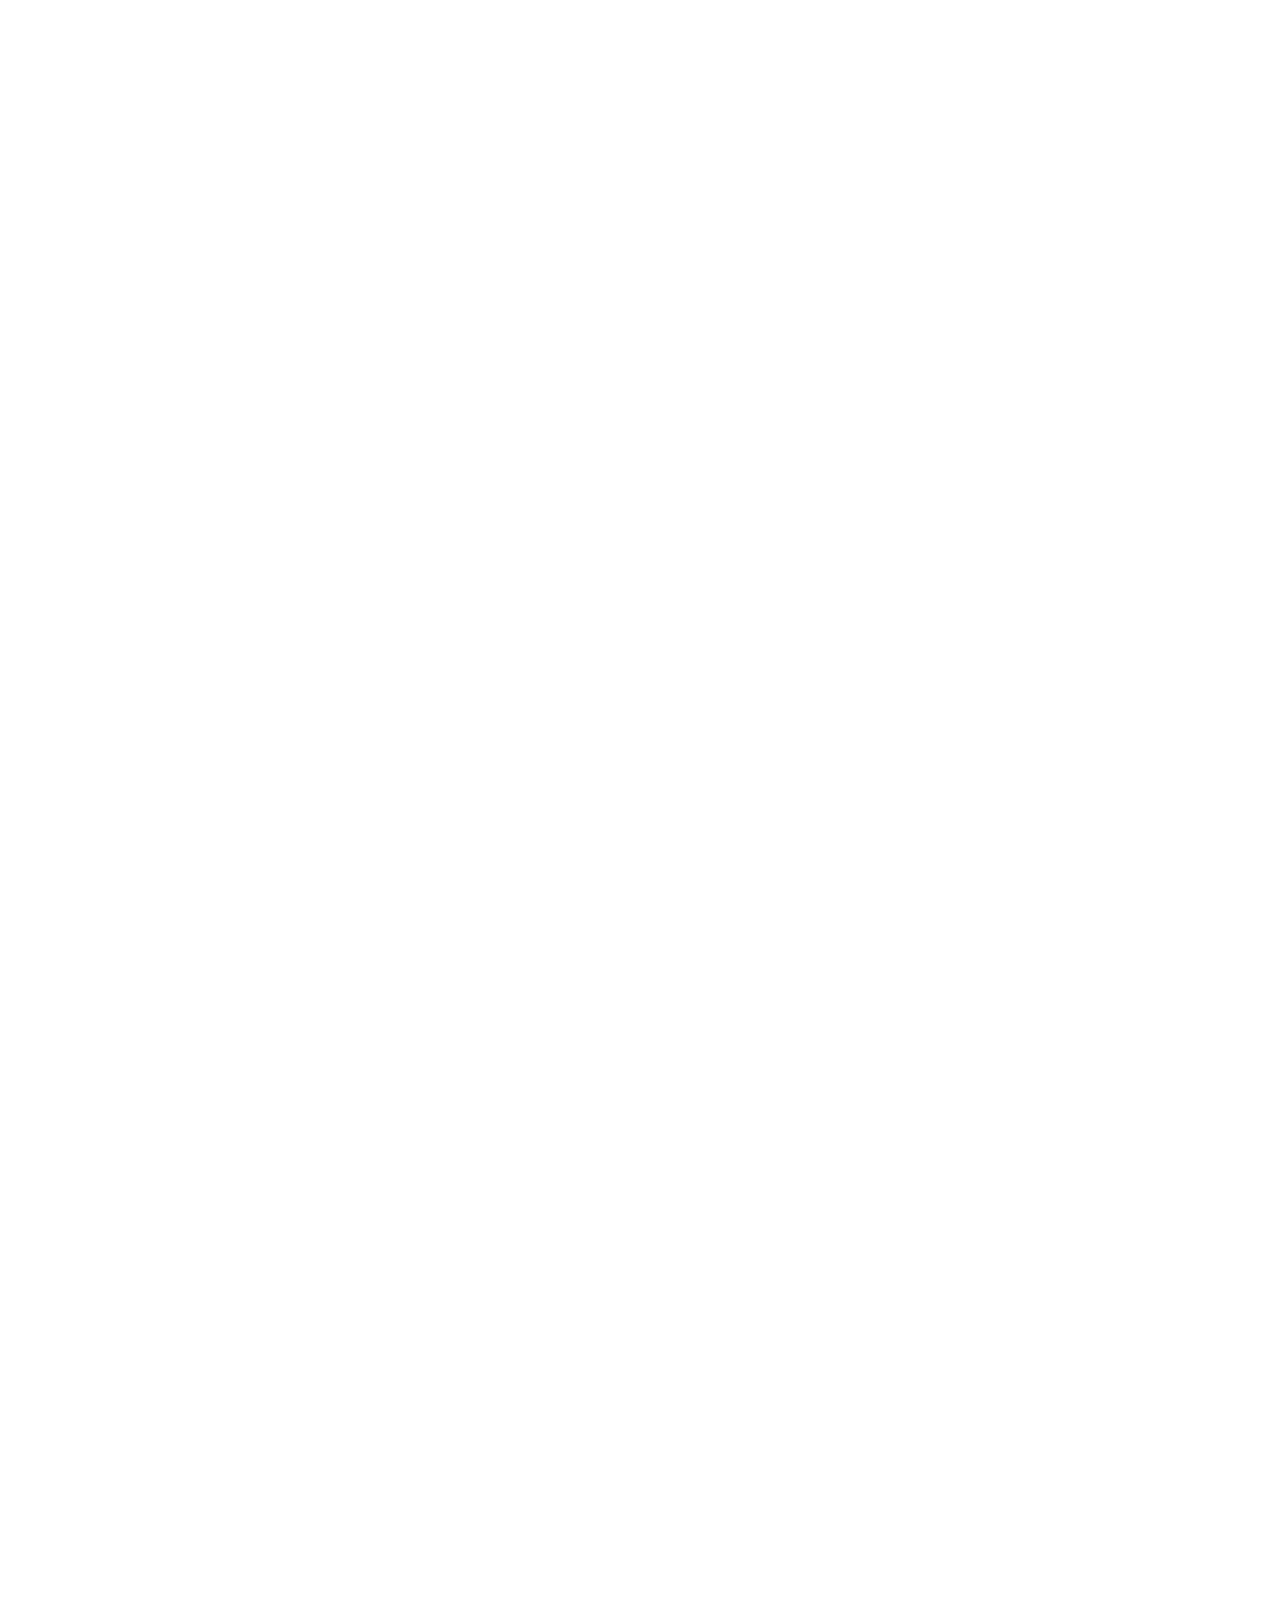
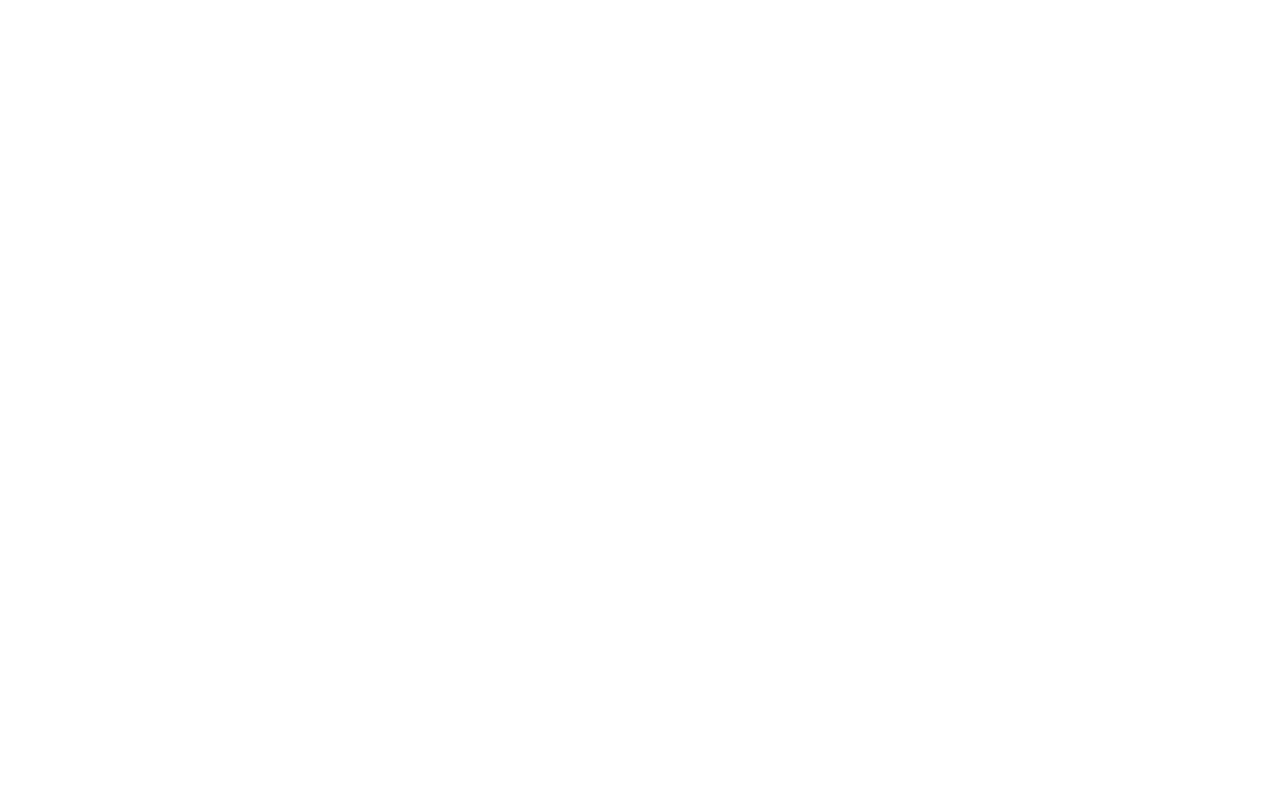
==== 2013Tekic.html @ 2f3d1a8c "update" ====
﻿<!DOCTYPE HTML>
<html>
<head>
    <meta charset="utf-8">
    <meta http-equiv="X-UA-Compatible" content="IE=edge">
    <link rel="icon" href="images/logo-Bolta-icon.png">
    <title>Portfolio &mdash; K. Wittenberg</title>
    <meta name="viewport" content="width=device-width, initial-scale=1">
    <meta name="description" content="Portfolio Krešimir Wittenberg" />
    <meta name="keywords" content="website, portfolio, krešimir, wittenberg" />
    <meta name="author" content="Krešimir Wittenberg" />



    <!-- Facebook and Twitter integration -->
    <meta property="og:title" content="" />
    <meta property="og:image" content="" />
    <meta property="og:url" content="" />
    <meta property="og:site_name" content="" />
    <meta property="og:description" content="" />
    <meta name="twitter:title" content="" />
    <meta name="twitter:image" content="" />
    <meta name="twitter:url" content="" />
    <meta name="twitter:card" content="" />

    <link href="https://fonts.googleapis.com/css?family=Space+Mono" rel="stylesheet">
    <link href="https://fonts.googleapis.com/css?family=Kaushan+Script" rel="stylesheet">

    <!-- Animate.css -->
    <link rel="stylesheet" href="css/animate.css">
    <!-- Icomoon Icon Fonts-->
    <link rel="stylesheet" href="css/icomoon.css">
    <!-- Bootstrap  -->
    <link rel="stylesheet" href="css/bootstrap.css">

    <!-- Theme style  -->
    <link rel="stylesheet" href="css/style.css">

    <!-- Modernizr JS -->
    <script src="js/modernizr-2.6.2.min.js"></script>
    <!-- FOR IE9 below -->
    <!--[if lt IE 9]>
        <script src="js/respond.min.js"></script>
    <![endif]-->
    <!-- Lightbox2 -->
    <link rel="stylesheet" href="css/lightbox.min.css">
    <!-- Carousel -->
    <link rel="stylesheet" href="css/owl.carousel.min.css">
    <link rel="stylesheet" href="css/owl.theme.default.min.css">

</head>
<body>




    <div id="fh5co-features" class="animate-box">
        <div class="container-fluid">
            <div class="services-padding">
                <div class="row">
                    <div class="col-md-8 col-md-offset-2 text-center fh5co-heading">
                        <h2>Tekić</h2>
                    </div>
                </div>


                <!-- START Product -->
                <section class="product-shop spad page-details">
                    <div class="container">
                        <div class="row">
                            <div class="col-lg-12">
                                <div class="row">
                                    <div class="col-lg-6">
                                        <div class="product-pic-zoom">
                                            <img class="product-big-img" src="images/Bolta/2013Tekic.jpg" alt="Tekić">
                                            <div class="zoom-icon">
                                                <i class="fa fa-search-plus"></i>
                                            </div>
                                        </div>
                                        <div class="product-thumbs">
                                            <div class="product-thumbs-track ps-slider owl-carousel">
                                                @foreach (var item in Model.ProductImages)
                                                {
                                                <div class="pt active" data-imgbigurl="@item.ImageUrl">
                                                    <img src="@item.ImageUrl" alt="@item.Name">
                                                </div>
                                                }
                                            </div>
                                        </div>
                                    </div>
                                    <div class="col-lg-6">
                                        <div class="product-details">
                                            <div class="pd-title">
                                                <span>Tomislav Wittenberg</span>
                                                <!--<h3>Tekić</h3>-->
                                                </div>
                                            
                                            <div class="pd-desc">
                                                <hr />
                                                <p>U središnjem dijelu Požeštine, kojeg još Rimljani prozvaše 'Zlatnom dolinom – Valis aurea', sjeverno zapadno od sela Jakšića, smjestilo se selo Tekić.</p>
                                                <hr />
                                            </div>
                                            <div class="d-flex justify-content-between">
                                                <div>
                                                    <p align="left">Category: <b>BOOK</b> Monography</p>
                                                    <p align="left">Book Binding: <b>Hard</b></p>

                                                </div>
                                                <div>
                                                    <div align="right">
                                                        <a href="https://www.linkedin.com/in/kresimirwittenberg"><i class="ti-linkedin"></i></a>
                                                        <a href="https://www.facebook.com/kresimirwittenberg"><i class="ti-facebook"></i></a>
                                                        <a href="https://www.instagram.com/kresimirwittenberg/"><i class="ti-instagram"></i></a>
                                                        <a href="https://github.com/KWittenberg"><i class="ti-github"></i></a>
                                                        <a href="https://www.behance.net/kwittenberg"><i class="ti-behance"></i></a>
                                                        <a href="https://twitter.com/WBolta"><i class="ti-twitter"></i></a>
                                                    </div>
                                                </div>
                                            </div>
                                            <div class="pd-desc">
                                                @if (Model.Discount == true)
                                                {
                                                var priceEuroDiscount = @Model.DiscountPrice / euro;
                                                var priceEuro = @Model.Price / euro;
                                                <h3>@string.Format("{0:C}", Model.DiscountPrice)<span>@string.Format("{0:C}", Model.Price)</span>&nbsp; @priceEuroDiscount.ToString("0.00") € <span>@priceEuro.ToString("0.00") €</span></h3>
                                                <input type="text" readonly hidden value="@Model.DiscountPrice" name="Price">
                                                }
                                                else
                                                {
                                                var priceEuro = @Model.Price / euro;
                                                <h3 style="display:inline;">@string.Format("{0:C}", Model.Price) &nbsp;</h3>  <h4 style="display:inline;">@priceEuro.ToString("0.00") €</h4>
                                                <input type="text" readonly hidden value="@Model.Price" name="Price">
                                                }
                                            </div>

                                            <div class="mt-5 quantity">
                                                <div class="pro-qty"><input name="Quantity" type="text" value="1" style=""></div>
                                                <input type="submit" value="Add to Cart" class="site-btn place-btn"><a asp-controller="Shop" asp-action="Index" class="secondary-btn">Back</a>
                                            </div>

                                        </div>
                                    </div>
                                </div>










                                <div class="owl-carousel owl-theme">
                                    <a href="images/algebra/01.jpg" data-lightbox="algebra" data-title="Uvod u moderni razvoj Web aplikacija"><img src="images/algebra/01.jpg" alt="Uvod u moderni razvoj Web aplikacija"></a>
                                    <a href="images/algebra/02.jpg" data-lightbox="algebra" data-title="C# i .NET Framework_osnovno koristenje"><img src="images/algebra/02.jpg" alt="C# i .NET Framework_osnovno koristenje"></a>
                                    <a href="images/algebra/03.jpg" data-lightbox="algebra" data-title="Osnove baza podataka"><img src="images/algebra/03.jpg" alt="Osnove baza podataka"></a>
                                    <a href="images/algebra/04.jpg" data-lightbox="algebra" data-title="C# i .NET Framework_napredno koristenje"><img src="images/algebra/04.jpg" alt="C# i .NET Framework_napredno koristenje"></a>
                                    <a href="images/algebra/05.jpg" data-lightbox="algebra" data-title="LINQ"><img src="images/algebra/05.jpg" alt="LINQ"></a>
                                    <a href="images/algebra/06.jpg" data-lightbox="algebra" data-title="ASP.NET Core MVC i Visual Studio"><img src="images/algebra/06.jpg" alt="ASP.NET Core MVC i Visual Studio"></a>
                                    <a href="images/algebra/07.jpg" data-lightbox="algebra" data-title="Unit Testing"><img src="images/algebra/07.jpg" alt="Unit Testing"></a>
                                    <a href="images/algebra/08.jpg" data-lightbox="algebra" data-title="ASP.NET Core MVC u praksi_Entity Framework"><img src="images/algebra/08.jpg" alt="ASP.NET Core MVC u praksi_Entity Framework"></a>
                                    <a href="images/algebra/09.jpg" data-lightbox="algebra" data-title="ASP.NET Core MVC u praksi_Izrada web trgovine"><img src="images/algebra/09.jpg" alt="ASP.NET Core MVC u praksi_Izrada web trgovine"></a>
                                    <a href="images/algebra/10.jpg" data-lightbox="algebra" data-title="Web API"><img src="images/algebra/10.jpg" alt="Web API"></a>
                                </div>

                                <!--<div class="row">
                        <div class="col-md-4 text-center">
                            <div class="feature-left">
                                <span class="icon">
                                    <i class="icon-paintbrush"></i>
                                </span>
                                <div class="feature-copy">
                                    <h3>Web Design</h3>
                                    <p>Facilis ipsum reprehenderit nemo molestias. Aut cum mollitia reprehenderit.</p>
                                </div>
                            </div>
                        </div>

                        <div class="col-md-4 text-center">
                            <div class="feature-left">
                                <span class="icon">
                                    <i class="icon-briefcase"></i>
                                </span>
                                <div class="feature-copy">
                                    <h3>Branding</h3>
                                    <p>Facilis ipsum reprehenderit nemo molestias. Aut cum mollitia reprehenderit.</p>
                                </div>
                            </div>

                        </div>
                        <div class="col-md-4 text-center">
                            <div class="feature-left">
                                <span class="icon">
                                    <i class="icon-search"></i>
                                </span>
                                <div class="feature-copy">
                                    <h3>Analytics</h3>
                                    <p>Facilis ipsum reprehenderit nemo molestias. Aut cum mollitia reprehenderit.</p>
                                </div>
                            </div>
                        </div>
                    </div>
                        <div class="row">
                        <div class="col-md-4 text-center">

                            <div class="feature-left">
                                <span class="icon">
                                    <i class="icon-bargraph"></i>
                                </span>
                                <div class="feature-copy">
                                    <h3>Web Developent</h3>
                                    <p>HTML5 / .NET Core / WordPress</p>
                                </div>
                            </div>

                        </div>

                        <div class="col-md-4 text-center">
                            <div class="feature-left">
                                <span class="icon">
                                    <i class="icon-genius"></i>
                                </span>
                                <div class="feature-copy">
                                    <h3>Photo / Video</h3>
                                    <p>Photography / Videography</p>
                                </div>
                            </div>

                        </div>
                        <div class="col-md-4 text-center">
                            <div class="feature-left">
                                <span class="icon">
                                    <i class="icon-chat"></i>
                                </span>
                                <div class="feature-copy">
                                    <h3>Support</h3>
                                    <p>24/7 Support</p>
                                </div>
                            </div>
                        </div>
                    </div>-->
                            </div>
                        </div>
                    </div>



















                    <!-- START Product -->
                    <section class="product-shop spad page-details">
                        <div class="container">
                            <div class="row">
                                <div class="col-lg-12">
                                    <div class="row">
                                        <div class="col-lg-6">
                                            <div class="product-pic-zoom">
                                                <img class="product-big-img" src="images/Bolta/2013Tekic.jpg" alt="Tekić">
                                                <div class="zoom-icon">
                                                    <i class="fa fa-search-plus"></i>
                                                </div>
                                            </div>
                                            <div class="product-thumbs">
                                                <div class="product-thumbs-track ps-slider owl-carousel">
                                                    @foreach (var item in Model.ProductImages)
                                                    {
                                                    <div class="pt active" data-imgbigurl="@item.ImageUrl">
                                                        <img src="@item.ImageUrl" alt="@item.Name">
                                                    </div>
                                                    }
                                                </div>
                                            </div>
                                        </div>
                                        <div class="col-lg-6">
                                            <div class="product-details">
                                                <div class="pd-title">
                                                    <span>Tomislav Wittenberg</span>
                                                    <h3>Tekić</h3>
                                                    <a href="#" class="heart-icon"><i class="icon_heart_alt"></i></a>
                                                </div>
                                                <div class="pd-rating">
                                                    <i class="fa fa-star"></i>
                                                    <i class="fa fa-star"></i>
                                                    <i class="fa fa-star"></i>
                                                    <i class="fa fa-star"></i>
                                                    <i class="fa fa-star"></i>
                                                    @*<i class="fa fa-star-o"></i>*@
                                                    @*<span>(5)</span>*@
                                                </div>

                                                <div class="pd-desc">
                                                    <hr />
                                                    <p>U središnjem dijelu Požeštine, kojeg još Rimljani prozvaše 'Zlatnom dolinom – Valis aurea', sjeverno zapadno od sela Jakšića, smjestilo se selo Tekić.</p>
                                                    <hr />
                                                </div>
                                                <div class="d-flex justify-content-between">
                                                    <div>
                                                        <p align="left">Category: <b>BOOK</b> Monography</p>
                                                        <p align="left">Book Binding: <b>Hard</b></p>

                                                    </div>
                                                    <div>
                                                        <div align="right">
                                                            <a href="https://www.linkedin.com/in/kresimirwittenberg"><i class="ti-linkedin"></i></a>
                                                            <a href="https://www.facebook.com/kresimirwittenberg"><i class="ti-facebook"></i></a>
                                                            <a href="https://www.instagram.com/kresimirwittenberg/"><i class="ti-instagram"></i></a>
                                                            <a href="https://github.com/KWittenberg"><i class="ti-github"></i></a>
                                                            <a href="https://www.behance.net/kwittenberg"><i class="ti-behance"></i></a>
                                                            <a href="https://twitter.com/WBolta"><i class="ti-twitter"></i></a>
                                                        </div>
                                                    </div>
                                                </div>
                                                <div class="pd-desc">
                                                    @if (Model.Discount == true)
                                                    {
                                                    var priceEuroDiscount = @Model.DiscountPrice / euro;
                                                    var priceEuro = @Model.Price / euro;
                                                    <h3>@string.Format("{0:C}", Model.DiscountPrice)<span>@string.Format("{0:C}", Model.Price)</span>&nbsp; @priceEuroDiscount.ToString("0.00") € <span>@priceEuro.ToString("0.00") €</span></h3>
                                                    <input type="text" readonly hidden value="@Model.DiscountPrice" name="Price">
                                                    }
                                                    else
                                                    {
                                                    var priceEuro = @Model.Price / euro;
                                                    <h3 style="display:inline;">@string.Format("{0:C}", Model.Price) &nbsp;</h3>  <h4 style="display:inline;">@priceEuro.ToString("0.00") €</h4>
                                                    <input type="text" readonly hidden value="@Model.Price" name="Price">
                                                    }
                                                </div>

                                                <div class="mt-5 quantity">
                                                    <div class="pro-qty"><input name="Quantity" type="text" value="1" style=""></div>
                                                    <input type="submit" value="Add to Cart" class="site-btn place-btn"><a asp-controller="Shop" asp-action="Index" class="secondary-btn">Back</a>
                                                </div>

                                            </div>
                                        </div>
                                    </div>
                                    <div class="product-tab">
                                        <div class="tab-item col-lg-10 offset-1">
                                            <ul class="nav justify-content-center" role="tablist">
                                                <li><a class="active" data-toggle="tab" href="#tab-1" role="tab">DESCRIPTION</a></li>
                                                <li><a data-toggle="tab" href="#tab-2" role="tab">SPECIFICATIONS</a></li>
                                                @*
                                                <li><a data-toggle="tab" href="#tab-3" role="tab">Customer Reviews (02)</a></li>*@
                                            </ul>
                                        </div>
                                        <div class="tab-item-content">
                                            <div class="tab-content">
                                                <div class="tab-pane fade-in active" id="tab-1" role="tabpanel">
                                                    <div class="product-content">
                                                        <div class="row">
                                                            <div class="col-lg-10 offset-1">
                                                                <h5>@Model.Title</h5>
                                                                <p>@Model.Description</p>
                                                            </div>
                                                            <div class="col-lg-5">
                                                                <img src="" alt="">
                                                            </div>
                                                        </div>
                                                    </div>
                                                </div>
                                                <div class="tab-pane fade" id="tab-2" role="tabpanel">
                                                    <div class="mt-5 container-sm text-center" style="max-width: 600px;">
                                                        <table class="table">
                                                            <tbody>
                                                                <tr><th scope="row">Category</th><td>@Model.BookCategory</td></tr>
                                                                <tr><th scope="row">Binding</th><td>@Model.BookBinding</td></tr>
                                                                <tr><th scope="row">Publisher</th><td>@Model.Publisher</td></tr>
                                                                <tr><th scope="row">ISBN</th><td>@Model.Isbn</td></tr>
                                                                <tr><th scope="row">Year Of Publication</th><td>@Model.YearOfPublication</td></tr>
                                                                <tr><th scope="row">Number Of Pages</th><td>@Model.NumberOfPages</td></tr>
                                                                <tr><th scope="row">Size</th><td>@Model.Width x @Model.Height x @Model.Thickness</td></tr>
                                                                <tr><th scope="row">Weight</th><td>@Model.Weight</td></tr>
                                                            </tbody>
                                                        </table>
                                                    </div>
                                                </div>
                                                <div class="tab-pane fade" id="tab-3" role="tabpanel">
                                                    <div class="customer-review-option">
                                                        <h4>2 Comments</h4>
                                                        <div class="comment-option">
                                                            <div class="co-item">
                                                                <div class="avatar-pic">
                                                                    <img src="img/product-single/avatar-1.png" alt="">
                                                                </div>
                                                                <div class="avatar-text">
                                                                    <div class="at-rating">
                                                                        <i class="fa fa-star"></i>
                                                                        <i class="fa fa-star"></i>
                                                                        <i class="fa fa-star"></i>
                                                                        <i class="fa fa-star"></i>
                                                                        <i class="fa fa-star-o"></i>
                                                                    </div>
                                                                    <h5>Brandon Kelley <span>27 Aug 2019</span></h5>
                                                                    <div class="at-reply">Nice !</div>
                                                                </div>
                                                            </div>
                                                            <div class="co-item">
                                                                <div class="avatar-pic">
                                                                    <img src="img/product-single/avatar-2.png" alt="">
                                                                </div>
                                                                <div class="avatar-text">
                                                                    <div class="at-rating">
                                                                        <i class="fa fa-star"></i>
                                                                        <i class="fa fa-star"></i>
                                                                        <i class="fa fa-star"></i>
                                                                        <i class="fa fa-star"></i>
                                                                        <i class="fa fa-star-o"></i>
                                                                    </div>
                                                                    <h5>Roy Banks <span>27 Aug 2019</span></h5>
                                                                    <div class="at-reply">Nice !</div>
                                                                </div>
                                                            </div>
                                                        </div>
                                                        <div class="personal-rating">
                                                            <h6>Your Ratind</h6>
                                                            <div class="rating">
                                                                <i class="fa fa-star"></i>
                                                                <i class="fa fa-star"></i>
                                                                <i class="fa fa-star"></i>
                                                                <i class="fa fa-star"></i>
                                                                <i class="fa fa-star-o"></i>
                                                            </div>
                                                        </div>
                                                        <div class="leave-comment">
                                                            <h4>Leave A Comment</h4>
                                                            <form action="#" class="comment-form">
                                                                <div class="row">
                                                                    <div class="col-lg-6">
                                                                        <input type="text" placeholder="Name">
                                                                    </div>
                                                                    <div class="col-lg-6">
                                                                        <input type="text" placeholder="Email">
                                                                    </div>
                                                                    <div class="col-lg-12">
                                                                        <textarea placeholder="Messages"></textarea>
                                                                        <button type="submit" class="site-btn">Send message</button>
                                                                    </div>
                                                                </div>
                                                            </form>
                                                        </div>
                                                    </div>
                                                </div>
                                            </div>
                                        </div>
                                    </div>
                                </div>
                            </div>
                        </div>
                    </section>
                    <!-- END Product -->
                    <!-- jQuery -->
                    <script src="js/jquery.min.js"></script>
                    <!-- jQuery Easing -->
                    <script src="js/jquery.easing.1.3.js"></script>
                    <!-- Bootstrap -->
                    <script src="js/bootstrap.min.js"></script>
                    <!-- Waypoints -->
                    <script src="js/jquery.waypoints.min.js"></script>
                    <!-- Stellar Parallax -->
                    <script src="js/jquery.stellar.min.js"></script>
                    <!-- Easy PieChart -->
                    <script src="js/jquery.easypiechart.min.js"></script>

                    <!-- Main -->
                    <script src="js/main.js"></script>

                    <!-- jQuery -->
                    <!--<script src="https://code.jquery.com/jquery-3.6.1.min.js" integrity="sha256-o88AwQnZB+VDvE9tvIXrMQaPlFFSUTR+nldQm1LuPXQ=" crossorigin="anonymous"></script>-->
                    <!-- LightBox2 -->
                    <script src="js/lightbox.js"></script>
                    <!-- Carousel -->
                    <script src="js/owl.carousel.min.js"></script>

                    <script>
                        $('.owl-carousel').owlCarousel({
                            autoplay: false,
                            margin: 10,
                            nav: false,
                            loop: false,
                            responsive: {
                                0: {
                                    items: 1
                                },
                                600: {
                                    items: 3
                                },
                                1000: {
                                    items: 5
                                }
                            }
                        })
                    </script>

</body>
</html>
---- css/icomoon.css ----
@font-face {
    font-family: 'icomoon';
    src:    url('fonts/icomoon.eot?1oniuf');
    src:    url('fonts/icomoon.eot?1oniuf#iefix') format('embedded-opentype'),
        url('fonts/icomoon.ttf?1oniuf') format('truetype'),
        url('fonts/icomoon.woff?1oniuf') format('woff'),
        url('fonts/icomoon.svg?1oniuf#icomoon') format('svg');
    font-weight: normal;
    font-style: normal;
}

[class^="icon-"], [class*=" icon-"] {
    /* use !important to prevent issues with browser extensions that change fonts */
    font-family: 'icomoon' !important;
    speak: none;
    font-style: normal;
    font-weight: normal;
    font-variant: normal;
    text-transform: none;
    line-height: 1;

    /* Better Font Rendering =========== */
    -webkit-font-smoothing: antialiased;
    -moz-osx-font-smoothing: grayscale;
}

.icon-mobile:before {
    content: "\e000";
}
.icon-laptop:before {
    content: "\e001";
}
.icon-desktop:before {
    content: "\e002";
}
.icon-tablet:before {
    content: "\e003";
}
.icon-phone:before {
    content: "\e004";
}
.icon-document:before {
    content: "\e005";
}
.icon-documents:before {
    content: "\e006";
}
.icon-search:before {
    content: "\e007";
}
.icon-clipboard:before {
    content: "\e008";
}
.icon-newspaper:before {
    content: "\e009";
}
.icon-notebook:before {
    content: "\e00a";
}
.icon-book-open:before {
    content: "\e00b";
}
.icon-browser:before {
    content: "\e00c";
}
.icon-calendar:before {
    content: "\e00d";
}
.icon-presentation:before {
    content: "\e00e";
}
.icon-picture:before {
    content: "\e00f";
}
.icon-pictures:before {
    content: "\e010";
}
.icon-video:before {
    content: "\e011";
}
.icon-camera:before {
    content: "\e012";
}
.icon-printer:before {
    content: "\e013";
}
.icon-toolbox:before {
    content: "\e014";
}
.icon-briefcase:before {
    content: "\e015";
}
.icon-wallet:before {
    content: "\e016";
}
.icon-gift:before {
    content: "\e017";
}
.icon-bargraph:before {
    content: "\e018";
}
.icon-grid:before {
    content: "\e019";
}
.icon-expand:before {
    content: "\e01a";
}
.icon-focus:before {
    content: "\e01b";
}
.icon-edit:before {
    content: "\e01c";
}
.icon-adjustments:before {
    content: "\e01d";
}
.icon-ribbon:before {
    content: "\e01e";
}
.icon-hourglass:before {
    content: "\e01f";
}
.icon-lock:before {
    content: "\e020";
}
.icon-megaphone:before {
    content: "\e021";
}
.icon-shield:before {
    content: "\e022";
}
.icon-trophy:before {
    content: "\e023";
}
.icon-flag:before {
    content: "\e024";
}
.icon-map:before {
    content: "\e025";
}
.icon-puzzle:before {
    content: "\e026";
}
.icon-basket:before {
    content: "\e027";
}
.icon-envelope:before {
    content: "\e028";
}
.icon-streetsign:before {
    content: "\e029";
}
.icon-telescope:before {
    content: "\e02a";
}
.icon-gears:before {
    content: "\e02b";
}
.icon-key:before {
    content: "\e02c";
}
.icon-paperclip:before {
    content: "\e02d";
}
.icon-attachment:before {
    content: "\e02e";
}
.icon-pricetags:before {
    content: "\e02f";
}
.icon-lightbulb:before {
    content: "\e030";
}
.icon-layers:before {
    content: "\e031";
}
.icon-pencil:before {
    content: "\e032";
}
.icon-tools:before {
    content: "\e033";
}
.icon-tools-2:before {
    content: "\e034";
}
.icon-scissors:before {
    content: "\e035";
}
.icon-paintbrush:before {
    content: "\e036";
}
.icon-magnifying-glass:before {
    content: "\e037";
}
.icon-circle-compass:before {
    content: "\e038";
}
.icon-linegraph:before {
    content: "\e039";
}
.icon-mic:before {
    content: "\e03a";
}
.icon-strategy:before {
    content: "\e03b";
}
.icon-beaker:before {
    content: "\e03c";
}
.icon-caution:before {
    content: "\e03d";
}
.icon-recycle:before {
    content: "\e03e";
}
.icon-anchor:before {
    content: "\e03f";
}
.icon-profile-male:before {
    content: "\e040";
}
.icon-profile-female:before {
    content: "\e041";
}
.icon-bike:before {
    content: "\e042";
}
.icon-wine:before {
    content: "\e043";
}
.icon-hotairballoon:before {
    content: "\e044";
}
.icon-globe:before {
    content: "\e045";
}
.icon-genius:before {
    content: "\e046";
}
.icon-map-pin:before {
    content: "\e047";
}
.icon-dial:before {
    content: "\e048";
}
.icon-chat:before {
    content: "\e049";
}
.icon-heart:before {
    content: "\e04a";
}
.icon-cloud:before {
    content: "\e04b";
}
.icon-upload:before {
    content: "\e04c";
}
.icon-download:before {
    content: "\e04d";
}
.icon-target:before {
    content: "\e04e";
}
.icon-hazardous:before {
    content: "\e04f";
}
.icon-piechart:before {
    content: "\e050";
}
.icon-speedometer:before {
    content: "\e051";
}
.icon-global:before {
    content: "\e052";
}
.icon-compass:before {
    content: "\e053";
}
.icon-lifesaver:before {
    content: "\e054";
}
.icon-clock:before {
    content: "\e055";
}
.icon-aperture:before {
    content: "\e056";
}
.icon-quote:before {
    content: "\e057";
}
.icon-scope:before {
    content: "\e058";
}
.icon-alarmclock:before {
    content: "\e059";
}
.icon-refresh:before {
    content: "\e05a";
}
.icon-happy:before {
    content: "\e05b";
}
.icon-sad:before {
    content: "\e05c";
}
.icon-facebook:before {
    content: "\e05d";
}
.icon-twitter:before {
    content: "\e05e";
}
.icon-googleplus:before {
    content: "\e05f";
}
.icon-rss:before {
    content: "\e060";
}
.icon-tumblr:before {
    content: "\e061";
}
.icon-linkedin:before {
    content: "\e062";
}
.icon-dribbble:before {
    content: "\e063";
}
.icon-box2:before {
    content: "\ea82";
}
.icon-write:before {
    content: "\ea83";
}
.icon-clock2:before {
    content: "\ea84";
}
.icon-reply2:before {
    content: "\ea85";
}
.icon-reply-all2:before {
    content: "\ea86";
}
.icon-forward2:before {
    content: "\ea87";
}
.icon-flag2:before {
    content: "\ea88";
}
.icon-search2:before {
    content: "\ea89";
}
.icon-trash2:before {
    content: "\ea8a";
}
.icon-envelope2:before {
    content: "\ea8b";
}
.icon-bubble:before {
    content: "\ea8c";
}
.icon-bubbles:before {
    content: "\ea8d";
}
.icon-user2:before {
    content: "\ea8e";
}
.icon-users2:before {
    content: "\ea8f";
}
.icon-cloud2:before {
    content: "\ea90";
}
.icon-download2:before {
    content: "\ea91";
}
.icon-upload2:before {
    content: "\ea92";
}
.icon-rain:before {
    content: "\ea93";
}
.icon-sun:before {
    content: "\ea94";
}
.icon-moon2:before {
    content: "\ea95";
}
.icon-bell2:before {
    content: "\ea96";
}
.icon-folder2:before {
    content: "\ea97";
}
.icon-pin2:before {
    content: "\ea98";
}
.icon-sound2:before {
    content: "\ea99";
}
.icon-microphone:before {
    content: "\ea9a";
}
.icon-camera2:before {
    content: "\ea9b";
}
.icon-image2:before {
    content: "\ea9c";
}
.icon-cog2:before {
    content: "\ea9d";
}
.icon-calendar2:before {
    content: "\ea9e";
}
.icon-book2:before {
    content: "\ea9f";
}
.icon-map-marker:before {
    content: "\eaa0";
}
.icon-store:before {
    content: "\eaa1";
}
.icon-support:before {
    content: "\eaa2";
}
.icon-tag2:before {
    content: "\eaa3";
}
.icon-heart2:before {
    content: "\eaa4";
}
.icon-video-camera:before {
    content: "\eaa5";
}
.icon-trophy2:before {
    content: "\eaa6";
}
.icon-cart:before {
    content: "\eaa7";
}
.icon-eye2:before {
    content: "\eaa8";
}
.icon-cancel:before {
    content: "\eaa9";
}
.icon-chart:before {
    content: "\eaaa";
}
.icon-target2:before {
    content: "\eaab";
}
.icon-printer2:before {
    content: "\eaac";
}
.icon-location2:before {
    content: "\eaad";
}
.icon-bookmark2:before {
    content: "\eaae";
}
.icon-monitor:before {
    content: "\eaaf";
}
.icon-cross2:before {
    content: "\eab0";
}
.icon-plus2:before {
    content: "\eab1";
}
.icon-left:before {
    content: "\eab2";
}
.icon-up:before {
    content: "\eab3";
}
.icon-browser2:before {
    content: "\eab4";
}
.icon-windows:before {
    content: "\eab5";
}
.icon-switch2:before {
    content: "\eab6";
}
.icon-dashboard:before {
    content: "\eab7";
}
.icon-play:before {
    content: "\eab8";
}
.icon-fast-forward:before {
    content: "\eab9";
}
.icon-next:before {
    content: "\eaba";
}
.icon-refresh2:before {
    content: "\eabb";
}
.icon-film:before {
    content: "\eabc";
}
.icon-home2:before {
    content: "\eabd";
}
.icon-add-to-list:before {
    content: "\e901";
}
.icon-classic-computer:before {
    content: "\e902";
}
.icon-controller-fast-backward:before {
    content: "\e903";
}
.icon-creative-commons-attribution:before {
    content: "\e904";
}
.icon-creative-commons-noderivs:before {
    content: "\e905";
}
.icon-creative-commons-noncommercial-eu:before {
    content: "\e906";
}
.icon-creative-commons-noncommercial-us:before {
    content: "\e907";
}
.icon-creative-commons-public-domain:before {
    content: "\e908";
}
.icon-creative-commons-remix:before {
    content: "\e909";
}
.icon-creative-commons-share:before {
    content: "\e90a";
}
.icon-creative-commons-sharealike:before {
    content: "\e90b";
}
.icon-creative-commons:before {
    content: "\e90c";
}
.icon-document-landscape:before {
    content: "\e90d";
}
.icon-remove-user:before {
    content: "\e90e";
}
.icon-warning:before {
    content: "\e90f";
}
.icon-arrow-bold-down:before {
    content: "\e910";
}
.icon-arrow-bold-left:before {
    content: "\e911";
}
.icon-arrow-bold-right:before {
    content: "\e912";
}
.icon-arrow-bold-up:before {
    content: "\e913";
}
.icon-arrow-down:before {
    content: "\e914";
}
.icon-arrow-left:before {
    content: "\e915";
}
.icon-arrow-long-down:before {
    content: "\e916";
}
.icon-arrow-long-left:before {
    content: "\e917";
}
.icon-arrow-long-right:before {
    content: "\e918";
}
.icon-arrow-long-up:before {
    content: "\e919";
}
.icon-arrow-right:before {
    content: "\e91a";
}
.icon-arrow-up:before {
    content: "\e91b";
}
.icon-arrow-with-circle-down:before {
    content: "\e91c";
}
.icon-arrow-with-circle-left:before {
    content: "\e91d";
}
.icon-arrow-with-circle-right:before {
    content: "\e91e";
}
.icon-arrow-with-circle-up:before {
    content: "\e91f";
}
.icon-bookmark:before {
    content: "\e920";
}
.icon-bookmarks:before {
    content: "\e921";
}
.icon-chevron-down:before {
    content: "\e922";
}
.icon-chevron-left:before {
    content: "\e923";
}
.icon-chevron-right:before {
    content: "\e924";
}
.icon-chevron-small-down:before {
    content: "\e925";
}
.icon-chevron-small-left:before {
    content: "\e926";
}
.icon-chevron-small-right:before {
    content: "\e927";
}
.icon-chevron-small-up:before {
    content: "\e928";
}
.icon-chevron-thin-down:before {
    content: "\e929";
}
.icon-chevron-thin-left:before {
    content: "\e92a";
}
.icon-chevron-thin-right:before {
    content: "\e92b";
}
.icon-chevron-thin-up:before {
    content: "\e92c";
}
.icon-chevron-up:before {
    content: "\e92d";
}
.icon-chevron-with-circle-down:before {
    content: "\e92e";
}
.icon-chevron-with-circle-left:before {
    content: "\e92f";
}
.icon-chevron-with-circle-right:before {
    content: "\e930";
}
.icon-chevron-with-circle-up:before {
    content: "\e931";
}
.icon-cloud3:before {
    content: "\e932";
}
.icon-controller-fast-forward:before {
    content: "\e933";
}
.icon-controller-jump-to-start:before {
    content: "\e934";
}
.icon-controller-next:before {
    content: "\e935";
}
.icon-controller-paus:before {
    content: "\e936";
}
.icon-controller-play:before {
    content: "\e937";
}
.icon-controller-record:before {
    content: "\e938";
}
.icon-controller-stop:before {
    content: "\e939";
}
.icon-controller-volume:before {
    content: "\e93a";
}
.icon-dot-single:before {
    content: "\e93b";
}
.icon-dots-three-horizontal:before {
    content: "\e93c";
}
.icon-dots-three-vertical:before {
    content: "\e93d";
}
.icon-dots-two-horizontal:before {
    content: "\e93e";
}
.icon-dots-two-vertical:before {
    content: "\e93f";
}
.icon-download3:before {
    content: "\e940";
}
.icon-emoji-flirt:before {
    content: "\e941";
}
.icon-flow-branch:before {
    content: "\e942";
}
.icon-flow-cascade:before {
    content: "\e943";
}
.icon-flow-line:before {
    content: "\e944";
}
.icon-flow-parallel:before {
    content: "\e945";
}
.icon-flow-tree:before {
    content: "\e946";
}
.icon-install:before {
    content: "\e947";
}
.icon-layers2:before {
    content: "\e948";
}
.icon-open-book:before {
    content: "\e949";
}
.icon-resize-100:before {
    content: "\e94a";
}
.icon-resize-full-screen:before {
    content: "\e94b";
}
.icon-save:before {
    content: "\e94c";
}
.icon-select-arrows:before {
    content: "\e94d";
}
.icon-sound-mute:before {
    content: "\e94e";
}
.icon-sound:before {
    content: "\e94f";
}
.icon-trash:before {
    content: "\e950";
}
.icon-triangle-down:before {
    content: "\e951";
}
.icon-triangle-left:before {
    content: "\e952";
}
.icon-triangle-right:before {
    content: "\e953";
}
.icon-triangle-up:before {
    content: "\e954";
}
.icon-uninstall:before {
    content: "\e955";
}
.icon-upload-to-cloud:before {
    content: "\e956";
}
.icon-upload3:before {
    content: "\e957";
}
.icon-add-user:before {
    content: "\e958";
}
.icon-address:before {
    content: "\e959";
}
.icon-adjust:before {
    content: "\e95a";
}
.icon-air:before {
    content: "\e95b";
}
.icon-aircraft-landing:before {
    content: "\e95c";
}
.icon-aircraft-take-off:before {
    content: "\e95d";
}
.icon-aircraft:before {
    content: "\e95e";
}
.icon-align-bottom:before {
    content: "\e95f";
}
.icon-align-horizontal-middle:before {
    content: "\e960";
}
.icon-align-left:before {
    content: "\e961";
}
.icon-align-right:before {
    content: "\e962";
}
.icon-align-top:before {
    content: "\e963";
}
.icon-align-vertical-middle:before {
    content: "\e964";
}
.icon-archive:before {
    content: "\e965";
}
.icon-area-graph:before {
    content: "\e966";
}
.icon-attachment2:before {
    content: "\e967";
}
.icon-awareness-ribbon:before {
    content: "\e968";
}
.icon-back-in-time:before {
    content: "\e969";
}
.icon-back:before {
    content: "\e96a";
}
.icon-bar-graph:before {
    content: "\e96b";
}
.icon-battery:before {
    content: "\e96c";
}
.icon-beamed-note:before {
    content: "\e96d";
}
.icon-bell:before {
    content: "\e96e";
}
.icon-blackboard:before {
    content: "\e96f";
}
.icon-block:before {
    content: "\e970";
}
.icon-book:before {
    content: "\e971";
}
.icon-bowl:before {
    content: "\e972";
}
.icon-box:before {
    content: "\e973";
}
.icon-briefcase2:before {
    content: "\e974";
}
.icon-browser3:before {
    content: "\e975";
}
.icon-brush:before {
    content: "\e976";
}
.icon-bucket:before {
    content: "\e977";
}
.icon-cake:before {
    content: "\e978";
}
.icon-calculator:before {
    content: "\e979";
}
.icon-calendar3:before {
    content: "\e97a";
}
.icon-camera3:before {
    content: "\e97b";
}
.icon-ccw:before {
    content: "\e97c";
}
.icon-chat2:before {
    content: "\e97d";
}
.icon-check:before {
    content: "\e97e";
}
.icon-circle-with-cross:before {
    content: "\e97f";
}
.icon-circle-with-minus:before {
    content: "\e980";
}
.icon-circle-with-plus:before {
    content: "\e981";
}
.icon-circle:before {
    content: "\e982";
}
.icon-circular-graph:before {
    content: "\e983";
}
.icon-clapperboard:before {
    content: "\e984";
}
.icon-clipboard2:before {
    content: "\e985";
}
.icon-clock3:before {
    content: "\e986";
}
.icon-code:before {
    content: "\e987";
}
.icon-cog:before {
    content: "\e988";
}
.icon-colours:before {
    content: "\e989";
}
.icon-compass2:before {
    content: "\e98a";
}
.icon-copy:before {
    content: "\e98b";
}
.icon-credit-card:before {
    content: "\e98c";
}
.icon-credit:before {
    content: "\e98d";
}
.icon-cross:before {
    content: "\e98e";
}
.icon-cup:before {
    content: "\e98f";
}
.icon-cw:before {
    content: "\e990";
}
.icon-cycle:before {
    content: "\e991";
}
.icon-database:before {
    content: "\e992";
}
.icon-dial-pad:before {
    content: "\e993";
}
.icon-direction:before {
    content: "\e994";
}
.icon-document2:before {
    content: "\e995";
}
.icon-documents2:before {
    content: "\e996";
}
.icon-drink:before {
    content: "\e997";
}
.icon-drive:before {
    content: "\e998";
}
.icon-drop:before {
    content: "\e999";
}
.icon-edit2:before {
    content: "\e99a";
}
.icon-email:before {
    content: "\e99b";
}
.icon-emoji-happy:before {
    content: "\e99c";
}
.icon-emoji-neutral:before {
    content: "\e99d";
}
.icon-emoji-sad:before {
    content: "\e99e";
}
.icon-erase:before {
    content: "\e99f";
}
.icon-eraser:before {
    content: "\e9a0";
}
.icon-export:before {
    content: "\e9a1";
}
.icon-eye:before {
    content: "\e9a2";
}
.icon-feather:before {
    content: "\e9a3";
}
.icon-flag3:before {
    content: "\e9a4";
}
.icon-flash:before {
    content: "\e9a5";
}
.icon-flashlight:before {
    content: "\e9a6";
}
.icon-flat-brush:before {
    content: "\e9a7";
}
.icon-folder-images:before {
    content: "\e9a8";
}
.icon-folder-music:before {
    content: "\e9a9";
}
.icon-folder-video:before {
    content: "\e9aa";
}
.icon-folder:before {
    content: "\e9ab";
}
.icon-forward:before {
    content: "\e9ac";
}
.icon-funnel:before {
    content: "\e9ad";
}
.icon-game-controller:before {
    content: "\e9ae";
}
.icon-gauge:before {
    content: "\e9af";
}
.icon-globe2:before {
    content: "\e9b0";
}
.icon-graduation-cap:before {
    content: "\e9b1";
}
.icon-grid2:before {
    content: "\e9b2";
}
.icon-hair-cross:before {
    content: "\e9b3";
}
.icon-hand:before {
    content: "\e9b4";
}
.icon-heart-outlined:before {
    content: "\e9b5";
}
.icon-heart3:before {
    content: "\e9b6";
}
.icon-help-with-circle:before {
    content: "\e9b7";
}
.icon-help:before {
    content: "\e9b8";
}
.icon-home:before {
    content: "\e9b9";
}
.icon-hour-glass:before {
    content: "\e9ba";
}
.icon-image-inverted:before {
    content: "\e9bb";
}
.icon-image:before {
    content: "\e9bc";
}
.icon-images:before {
    content: "\e9bd";
}
.icon-inbox:before {
    content: "\e9be";
}
.icon-infinity:before {
    content: "\e9bf";
}
.icon-info-with-circle:before {
    content: "\e9c0";
}
.icon-info:before {
    content: "\e9c1";
}
.icon-key2:before {
    content: "\e9c2";
}
.icon-keyboard:before {
    content: "\e9c3";
}
.icon-lab-flask:before {
    content: "\e9c4";
}
.icon-landline:before {
    content: "\e9c5";
}
.icon-language:before {
    content: "\e9c6";
}
.icon-laptop2:before {
    content: "\e9c7";
}
.icon-leaf:before {
    content: "\e9c8";
}
.icon-level-down:before {
    content: "\e9c9";
}
.icon-level-up:before {
    content: "\e9ca";
}
.icon-lifebuoy:before {
    content: "\e9cb";
}
.icon-light-bulb:before {
    content: "\e9cc";
}
.icon-light-down:before {
    content: "\e9cd";
}
.icon-light-up:before {
    content: "\e9ce";
}
.icon-line-graph:before {
    content: "\e9cf";
}
.icon-link:before {
    content: "\e9d0";
}
.icon-list:before {
    content: "\e9d1";
}
.icon-location-pin:before {
    content: "\e9d2";
}
.icon-location:before {
    content: "\e9d3";
}
.icon-lock-open:before {
    content: "\e9d4";
}
.icon-lock2:before {
    content: "\e9d5";
}
.icon-log-out:before {
    content: "\e9d6";
}
.icon-login:before {
    content: "\e9d7";
}
.icon-loop:before {
    content: "\e9d8";
}
.icon-magnet:before {
    content: "\e9d9";
}
.icon-magnifying-glass2:before {
    content: "\e9da";
}
.icon-mail:before {
    content: "\e9db";
}
.icon-man:before {
    content: "\e9dc";
}
.icon-map2:before {
    content: "\e9dd";
}
.icon-mask:before {
    content: "\e9de";
}
.icon-medal:before {
    content: "\e9df";
}
.icon-megaphone2:before {
    content: "\e9e0";
}
.icon-menu:before {
    content: "\e9e1";
}
.icon-message:before {
    content: "\e9e2";
}
.icon-mic2:before {
    content: "\e9e3";
}
.icon-minus:before {
    content: "\e9e4";
}
.icon-mobile2:before {
    content: "\e9e5";
}
.icon-modern-mic:before {
    content: "\e9e6";
}
.icon-moon:before {
    content: "\e9e7";
}
.icon-mouse:before {
    content: "\e9e8";
}
.icon-music:before {
    content: "\e9e9";
}
.icon-network:before {
    content: "\e9ea";
}
.icon-new-message:before {
    content: "\e9eb";
}
.icon-new:before {
    content: "\e9ec";
}
.icon-news:before {
    content: "\e9ed";
}
.icon-note:before {
    content: "\e9ee";
}
.icon-notification:before {
    content: "\e9ef";
}
.icon-old-mobile:before {
    content: "\e9f0";
}
.icon-old-phone:before {
    content: "\e9f1";
}
.icon-palette:before {
    content: "\e9f2";
}
.icon-paper-plane:before {
    content: "\e9f3";
}
.icon-pencil2:before {
    content: "\e9f4";
}
.icon-phone2:before {
    content: "\e9f5";
}
.icon-pie-chart:before {
    content: "\e9f6";
}
.icon-pin:before {
    content: "\e9f7";
}
.icon-plus:before {
    content: "\e9f8";
}
.icon-popup:before {
    content: "\e9f9";
}
.icon-power-plug:before {
    content: "\e9fa";
}
.icon-price-ribbon:before {
    content: "\e9fb";
}
.icon-price-tag:before {
    content: "\e9fc";
}
.icon-print:before {
    content: "\e9fd";
}
.icon-progress-empty:before {
    content: "\e9fe";
}
.icon-progress-full:before {
    content: "\e9ff";
}
.icon-progress-one:before {
    content: "\ea00";
}
.icon-progress-two:before {
    content: "\ea01";
}
.icon-publish:before {
    content: "\ea02";
}
.icon-quote2:before {
    content: "\ea03";
}
.icon-radio:before {
    content: "\ea04";
}
.icon-reply-all:before {
    content: "\ea05";
}
.icon-reply:before {
    content: "\ea06";
}
.icon-retweet:before {
    content: "\ea07";
}
.icon-rocket:before {
    content: "\ea08";
}
.icon-round-brush:before {
    content: "\ea09";
}
.icon-rss2:before {
    content: "\ea0a";
}
.icon-ruler:before {
    content: "\ea0b";
}
.icon-scissors2:before {
    content: "\ea0c";
}
.icon-share-alternitive:before {
    content: "\ea0d";
}
.icon-share:before {
    content: "\ea0e";
}
.icon-shareable:before {
    content: "\ea0f";
}
.icon-shield2:before {
    content: "\ea10";
}
.icon-shop:before {
    content: "\ea11";
}
.icon-shopping-bag:before {
    content: "\ea12";
}
.icon-shopping-basket:before {
    content: "\ea13";
}
.icon-shopping-cart:before {
    content: "\ea14";
}
.icon-shuffle:before {
    content: "\ea15";
}
.icon-signal:before {
    content: "\ea16";
}
.icon-sound-mix:before {
    content: "\ea17";
}
.icon-sports-club:before {
    content: "\ea18";
}
.icon-spreadsheet:before {
    content: "\ea19";
}
.icon-squared-cross:before {
    content: "\ea1a";
}
.icon-squared-minus:before {
    content: "\ea1b";
}
.icon-squared-plus:before {
    content: "\ea1c";
}
.icon-star-outlined:before {
    content: "\ea1d";
}
.icon-star:before {
    content: "\ea1e";
}
.icon-stopwatch:before {
    content: "\ea1f";
}
.icon-suitcase:before {
    content: "\ea20";
}
.icon-swap:before {
    content: "\ea21";
}
.icon-sweden:before {
    content: "\ea22";
}
.icon-switch:before {
    content: "\ea23";
}
.icon-tablet2:before {
    content: "\ea24";
}
.icon-tag:before {
    content: "\ea25";
}
.icon-text-document-inverted:before {
    content: "\ea26";
}
.icon-text-document:before {
    content: "\ea27";
}
.icon-text:before {
    content: "\ea28";
}
.icon-thermometer:before {
    content: "\ea29";
}
.icon-thumbs-down:before {
    content: "\ea2a";
}
.icon-thumbs-up:before {
    content: "\ea2b";
}
.icon-thunder-cloud:before {
    content: "\ea2c";
}
.icon-ticket:before {
    content: "\ea2d";
}
.icon-time-slot:before {
    content: "\ea2e";
}
.icon-tools2:before {
    content: "\ea2f";
}
.icon-traffic-cone:before {
    content: "\ea30";
}
.icon-tree:before {
    content: "\ea31";
}
.icon-trophy3:before {
    content: "\ea32";
}
.icon-tv:before {
    content: "\ea33";
}
.icon-typing:before {
    content: "\ea34";
}
.icon-unread:before {
    content: "\ea35";
}
.icon-untag:before {
    content: "\ea36";
}
.icon-user:before {
    content: "\ea37";
}
.icon-users:before {
    content: "\ea38";
}
.icon-v-card:before {
    content: "\ea39";
}
.icon-video2:before {
    content: "\ea3a";
}
.icon-vinyl:before {
    content: "\ea3b";
}
.icon-voicemail:before {
    content: "\ea3c";
}
.icon-wallet2:before {
    content: "\ea3d";
}
.icon-water:before {
    content: "\ea3e";
}
.icon-500px-with-circle:before {
    content: "\ea3f";
}
.icon-500px:before {
    content: "\ea40";
}
.icon-basecamp:before {
    content: "\ea41";
}
.icon-behance:before {
    content: "\ea42";
}
.icon-creative-cloud:before {
    content: "\ea43";
}
.icon-dropbox:before {
    content: "\ea44";
}
.icon-evernote:before {
    content: "\ea45";
}
.icon-flattr:before {
    content: "\ea46";
}
.icon-foursquare:before {
    content: "\ea47";
}
.icon-google-drive:before {
    content: "\ea48";
}
.icon-google-hangouts:before {
    content: "\ea49";
}
.icon-grooveshark:before {
    content: "\ea4a";
}
.icon-icloud:before {
    content: "\ea4b";
}
.icon-mixi:before {
    content: "\ea4c";
}
.icon-onedrive:before {
    content: "\ea4d";
}
.icon-paypal:before {
    content: "\ea4e";
}
.icon-picasa:before {
    content: "\ea4f";
}
.icon-qq:before {
    content: "\ea50";
}
.icon-rdio-with-circle:before {
    content: "\ea51";
}
.icon-renren:before {
    content: "\ea52";
}
.icon-scribd:before {
    content: "\ea53";
}
.icon-sina-weibo:before {
    content: "\ea54";
}
.icon-skype-with-circle:before {
    content: "\ea55";
}
.icon-skype:before {
    content: "\ea56";
}
.icon-slideshare:before {
    content: "\ea57";
}
.icon-smashing:before {
    content: "\ea58";
}
.icon-soundcloud:before {
    content: "\ea59";
}
.icon-spotify-with-circle:before {
    content: "\ea5a";
}
.icon-spotify:before {
    content: "\ea5b";
}
.icon-swarm:before {
    content: "\ea5c";
}
.icon-vine-with-circle:before {
    content: "\ea5d";
}
.icon-vine:before {
    content: "\ea5e";
}
.icon-vk-alternitive:before {
    content: "\ea5f";
}
.icon-vk-with-circle:before {
    content: "\ea60";
}
.icon-vk:before {
    content: "\ea61";
}
.icon-xing-with-circle:before {
    content: "\ea62";
}
.icon-xing:before {
    content: "\ea63";
}
.icon-yelp:before {
    content: "\ea64";
}
.icon-dribbble-with-circle:before {
    content: "\ea65";
}
.icon-dribbble2:before {
    content: "\ea66";
}
.icon-facebook-with-circle:before {
    content: "\ea67";
}
.icon-facebook2:before {
    content: "\ea68";
}
.icon-flickr-with-circle:before {
    content: "\ea69";
}
.icon-flickr:before {
    content: "\ea6a";
}
.icon-github-with-circle:before {
    content: "\ea6b";
}
.icon-github:before {
    content: "\ea6c";
}
.icon-google-with-circle:before {
    content: "\ea6d";
}
.icon-google:before {
    content: "\ea6e";
}
.icon-instagram-with-circle:before {
    content: "\ea6f";
}
.icon-instagram:before {
    content: "\ea70";
}
.icon-lastfm-with-circle:before {
    content: "\ea71";
}
.icon-lastfm:before {
    content: "\ea72";
}
.icon-linkedin-with-circle:before {
    content: "\ea73";
}
.icon-linkedin2:before {
    content: "\ea74";
}
.icon-pinterest-with-circle:before {
    content: "\ea75";
}
.icon-pinterest:before {
    content: "\ea76";
}
.icon-rdio:before {
    content: "\ea77";
}
.icon-stumbleupon-with-circle:before {
    content: "\ea78";
}
.icon-stumbleupon:before {
    content: "\ea79";
}
.icon-tumblr-with-circle:before {
    content: "\ea7a";
}
.icon-tumblr2:before {
    content: "\ea7b";
}
.icon-twitter-with-circle:before {
    content: "\ea7c";
}
.icon-twitter2:before {
    content: "\ea7d";
}
.icon-vimeo-with-circle:before {
    content: "\ea7e";
}
.icon-vimeo:before {
    content: "\ea7f";
}
.icon-youtube-with-circle:before {
    content: "\ea80";
}
.icon-youtube:before {
    content: "\ea81";
}
.icon-home3:before {
    content: "\eabe";
}
.icon-home22:before {
    content: "\eabf";
}
.icon-home32:before {
    content: "\eac0";
}
.icon-office:before {
    content: "\eac1";
}
.icon-newspaper2:before {
    content: "\eac2";
}
.icon-pencil3:before {
    content: "\eac3";
}
.icon-pencil22:before {
    content: "\eac4";
}
.icon-quill:before {
    content: "\eac5";
}
.icon-pen:before {
    content: "\eac6";
}
.icon-blog:before {
    content: "\eac7";
}
.icon-eyedropper:before {
    content: "\eac8";
}
.icon-droplet:before {
    content: "\eac9";
}
.icon-paint-format:before {
    content: "\eaca";
}
.icon-image3:before {
    content: "\eacb";
}
.icon-images2:before {
    content: "\eacc";
}
.icon-camera4:before {
    content: "\eacd";
}
.icon-headphones:before {
    content: "\eace";
}
.icon-music2:before {
    content: "\eacf";
}
.icon-play2:before {
    content: "\ead0";
}
.icon-film2:before {
    content: "\ead1";
}
.icon-video-camera2:before {
    content: "\ead2";
}
.icon-dice:before {
    content: "\ead3";
}
.icon-pacman:before {
    content: "\ead4";
}
.icon-spades:before {
    content: "\ead5";
}
.icon-clubs:before {
    content: "\ead6";
}
.icon-diamonds:before {
    content: "\ead7";
}
.icon-bullhorn:before {
    content: "\ead8";
}
.icon-connection:before {
    content: "\ead9";
}
.icon-podcast:before {
    content: "\eada";
}
.icon-feed:before {
    content: "\eadb";
}
.icon-mic3:before {
    content: "\eadc";
}
.icon-book3:before {
    content: "\eadd";
}
.icon-books:before {
    content: "\eade";
}
.icon-library:before {
    content: "\eadf";
}
.icon-file-text:before {
    content: "\eae0";
}
.icon-profile:before {
    content: "\eae1";
}
.icon-file-empty:before {
    content: "\eae2";
}
.icon-files-empty:before {
    content: "\eae3";
}
.icon-file-text2:before {
    content: "\eae4";
}
.icon-file-picture:before {
    content: "\eae5";
}
.icon-file-music:before {
    content: "\eae6";
}
.icon-file-play:before {
    content: "\eae7";
}
.icon-file-video:before {
    content: "\eae8";
}
.icon-file-zip:before {
    content: "\eae9";
}
.icon-copy2:before {
    content: "\eaea";
}
.icon-paste:before {
    content: "\eaeb";
}
.icon-stack:before {
    content: "\eaec";
}
.icon-folder3:before {
    content: "\eaed";
}
.icon-folder-open:before {
    content: "\eaee";
}
.icon-folder-plus:before {
    content: "\eaef";
}
.icon-folder-minus:before {
    content: "\eaf0";
}
.icon-folder-download:before {
    content: "\eaf1";
}
.icon-folder-upload:before {
    content: "\eaf2";
}
.icon-price-tag2:before {
    content: "\eaf3";
}
.icon-price-tags:before {
    content: "\eaf4";
}
.icon-barcode:before {
    content: "\eaf5";
}
.icon-qrcode:before {
    content: "\eaf6";
}
.icon-ticket2:before {
    content: "\eaf7";
}
.icon-cart2:before {
    content: "\eaf8";
}
.icon-coin-dollar:before {
    content: "\eaf9";
}
.icon-coin-euro:before {
    content: "\eafa";
}
.icon-coin-pound:before {
    content: "\eafb";
}
.icon-coin-yen:before {
    content: "\eafc";
}
.icon-credit-card2:before {
    content: "\eafd";
}
.icon-calculator2:before {
    content: "\eafe";
}
.icon-lifebuoy2:before {
    content: "\eaff";
}
.icon-phone3:before {
    content: "\eb00";
}
.icon-phone-hang-up:before {
    content: "\eb01";
}
.icon-address-book:before {
    content: "\eb02";
}
.icon-envelop:before {
    content: "\eb03";
}
.icon-pushpin:before {
    content: "\eb04";
}
.icon-location3:before {
    content: "\eb05";
}
.icon-location22:before {
    content: "\eb06";
}
.icon-compass3:before {
    content: "\eb07";
}
.icon-compass22:before {
    content: "\eb08";
}
.icon-map3:before {
    content: "\eb09";
}
.icon-map22:before {
    content: "\eb0a";
}
.icon-history:before {
    content: "\eb0b";
}
.icon-clock4:before {
    content: "\eb0c";
}
.icon-clock22:before {
    content: "\eb0d";
}
.icon-alarm:before {
    content: "\eb0e";
}
.icon-bell3:before {
    content: "\eb0f";
}
.icon-stopwatch2:before {
    content: "\eb10";
}
.icon-calendar4:before {
    content: "\eb11";
}
.icon-printer3:before {
    content: "\eb12";
}
.icon-keyboard2:before {
    content: "\eb13";
}
.icon-display:before {
    content: "\eb14";
}
.icon-laptop3:before {
    content: "\eb15";
}
.icon-mobile3:before {
    content: "\eb16";
}
.icon-mobile22:before {
    content: "\eb17";
}
.icon-tablet3:before {
    content: "\eb18";
}
.icon-tv2:before {
    content: "\eb19";
}
.icon-drawer:before {
    content: "\eb1a";
}
.icon-drawer2:before {
    content: "\eb1b";
}
.icon-box-add:before {
    content: "\eb1c";
}
.icon-box-remove:before {
    content: "\eb1d";
}
.icon-download4:before {
    content: "\eb1e";
}
.icon-upload4:before {
    content: "\eb1f";
}
.icon-floppy-disk:before {
    content: "\eb20";
}
.icon-drive2:before {
    content: "\eb21";
}
.icon-database2:before {
    content: "\eb22";
}
.icon-undo:before {
    content: "\eb23";
}
.icon-redo:before {
    content: "\eb24";
}
.icon-undo2:before {
    content: "\eb25";
}
.icon-redo2:before {
    content: "\eb26";
}
.icon-forward3:before {
    content: "\eb27";
}
.icon-reply3:before {
    content: "\eb28";
}
.icon-bubble2:before {
    content: "\eb29";
}
.icon-bubbles2:before {
    content: "\eb2a";
}
.icon-bubbles22:before {
    content: "\eb2b";
}
.icon-bubble22:before {
    content: "\eb2c";
}
.icon-bubbles3:before {
    content: "\eb2d";
}
.icon-bubbles4:before {
    content: "\eb2e";
}
.icon-user3:before {
    content: "\eb2f";
}
.icon-users3:before {
    content: "\eb30";
}
.icon-user-plus:before {
    content: "\eb31";
}
.icon-user-minus:before {
    content: "\eb32";
}
.icon-user-check:before {
    content: "\eb33";
}
.icon-user-tie:before {
    content: "\eb34";
}
.icon-quotes-left:before {
    content: "\eb35";
}
.icon-quotes-right:before {
    content: "\eb36";
}
.icon-hour-glass2:before {
    content: "\eb37";
}
.icon-spinner:before {
    content: "\eb38";
}
.icon-spinner2:before {
    content: "\eb39";
}
.icon-spinner3:before {
    content: "\eb3a";
}
.icon-spinner4:before {
    content: "\eb3b";
}
.icon-spinner5:before {
    content: "\eb3c";
}
.icon-spinner6:before {
    content: "\eb3d";
}
.icon-spinner7:before {
    content: "\eb3e";
}
.icon-spinner8:before {
    content: "\eb3f";
}
.icon-spinner9:before {
    content: "\eb40";
}
.icon-spinner10:before {
    content: "\eb41";
}
.icon-spinner11:before {
    content: "\eb42";
}
.icon-binoculars:before {
    content: "\eb43";
}
.icon-search3:before {
    content: "\eb44";
}
.icon-zoom-in:before {
    content: "\eb45";
}
.icon-zoom-out:before {
    content: "\eb46";
}
.icon-enlarge:before {
    content: "\eb47";
}
.icon-shrink:before {
    content: "\eb48";
}
.icon-enlarge2:before {
    content: "\eb49";
}
.icon-shrink2:before {
    content: "\eb4a";
}
.icon-key3:before {
    content: "\eb4b";
}
.icon-key22:before {
    content: "\eb4c";
}
.icon-lock3:before {
    content: "\eb4d";
}
.icon-unlocked:before {
    content: "\eb4e";
}
.icon-wrench:before {
    content: "\eb4f";
}
.icon-equalizer:before {
    content: "\eb50";
}
.icon-equalizer2:before {
    content: "\eb51";
}
.icon-cog3:before {
    content: "\eb52";
}
.icon-cogs:before {
    content: "\eb53";
}
.icon-hammer:before {
    content: "\eb54";
}
.icon-magic-wand:before {
    content: "\eb55";
}
.icon-aid-kit:before {
    content: "\eb56";
}
.icon-bug:before {
    content: "\eb57";
}
.icon-pie-chart2:before {
    content: "\eb58";
}
.icon-stats-dots:before {
    content: "\eb59";
}
.icon-stats-bars:before {
    content: "\eb5a";
}
.icon-stats-bars2:before {
    content: "\eb5b";
}
.icon-trophy4:before {
    content: "\eb5c";
}
.icon-gift2:before {
    content: "\eb5d";
}
.icon-glass:before {
    content: "\eb5e";
}
.icon-glass2:before {
    content: "\eb5f";
}
.icon-mug:before {
    content: "\eb60";
}
.icon-spoon-knife:before {
    content: "\eb61";
}
.icon-leaf2:before {
    content: "\eb62";
}
.icon-rocket2:before {
    content: "\eb63";
}
.icon-meter:before {
    content: "\eb64";
}
.icon-meter2:before {
    content: "\eb65";
}
.icon-hammer2:before {
    content: "\eb66";
}
.icon-fire:before {
    content: "\eb67";
}
.icon-lab:before {
    content: "\eb68";
}
.icon-magnet2:before {
    content: "\eb69";
}
.icon-bin:before {
    content: "\eb6a";
}
.icon-bin2:before {
    content: "\eb6b";
}
.icon-briefcase3:before {
    content: "\eb6c";
}
.icon-airplane:before {
    content: "\eb6d";
}
.icon-truck:before {
    content: "\eb6e";
}
.icon-road:before {
    content: "\eb6f";
}
.icon-accessibility:before {
    content: "\eb70";
}
.icon-target3:before {
    content: "\eb71";
}
.icon-shield3:before {
    content: "\eb72";
}
.icon-power:before {
    content: "\eb73";
}
.icon-switch3:before {
    content: "\eb74";
}
.icon-power-cord:before {
    content: "\eb75";
}
.icon-clipboard3:before {
    content: "\eb76";
}
.icon-list-numbered:before {
    content: "\eb77";
}
.icon-list2:before {
    content: "\eb78";
}
.icon-list22:before {
    content: "\eb79";
}
.icon-tree2:before {
    content: "\eb7a";
}
.icon-menu2:before {
    content: "\eb7b";
}
.icon-menu22:before {
    content: "\eb7c";
}
.icon-menu3:before {
    content: "\eb7d";
}
.icon-menu4:before {
    content: "\eb7e";
}
.icon-cloud4:before {
    content: "\eb7f";
}
.icon-cloud-download:before {
    content: "\eb80";
}
.icon-cloud-upload:before {
    content: "\eb81";
}
.icon-cloud-check:before {
    content: "\eb82";
}
.icon-download22:before {
    content: "\eb83";
}
.icon-upload22:before {
    content: "\eb84";
}
.icon-download32:before {
    content: "\eb85";
}
.icon-upload32:before {
    content: "\eb86";
}
.icon-sphere:before {
    content: "\eb87";
}
.icon-earth:before {
    content: "\eb88";
}
.icon-link2:before {
    content: "\eb89";
}
.icon-flag4:before {
    content: "\eb8a";
}
.icon-attachment3:before {
    content: "\eb8b";
}
.icon-eye3:before {
    content: "\eb8c";
}
.icon-eye-plus:before {
    content: "\eb8d";
}
.icon-eye-minus:before {
    content: "\eb8e";
}
.icon-eye-blocked:before {
    content: "\eb8f";
}
.icon-bookmark3:before {
    content: "\eb90";
}
.icon-bookmarks2:before {
    content: "\eb91";
}
.icon-sun2:before {
    content: "\eb92";
}
.icon-contrast:before {
    content: "\eb93";
}
.icon-brightness-contrast:before {
    content: "\eb94";
}
.icon-star-empty:before {
    content: "\eb95";
}
.icon-star-half:before {
    content: "\eb96";
}
.icon-star-full:before {
    content: "\eb97";
}
.icon-heart4:before {
    content: "\eb98";
}
.icon-heart-broken:before {
    content: "\eb99";
}
.icon-man2:before {
    content: "\eb9a";
}
.icon-woman:before {
    content: "\eb9b";
}
.icon-man-woman:before {
    content: "\eb9c";
}
.icon-happy2:before {
    content: "\eb9d";
}
.icon-happy22:before {
    content: "\eb9e";
}
.icon-smile:before {
    content: "\eb9f";
}
.icon-smile2:before {
    content: "\eba0";
}
.icon-tongue:before {
    content: "\eba1";
}
.icon-tongue2:before {
    content: "\eba2";
}
.icon-sad2:before {
    content: "\eba3";
}
.icon-sad22:before {
    content: "\eba4";
}
.icon-wink:before {
    content: "\eba5";
}
.icon-wink2:before {
    content: "\eba6";
}
.icon-grin:before {
    content: "\eba7";
}
.icon-grin2:before {
    content: "\eba8";
}
.icon-cool:before {
    content: "\eba9";
}
.icon-cool2:before {
    content: "\ebaa";
}
.icon-angry:before {
    content: "\ebab";
}
.icon-angry2:before {
    content: "\ebac";
}
.icon-evil:before {
    content: "\ebad";
}
.icon-evil2:before {
    content: "\ebae";
}
.icon-shocked:before {
    content: "\ebaf";
}
.icon-shocked2:before {
    content: "\ebb0";
}
.icon-baffled:before {
    content: "\ebb1";
}
.icon-baffled2:before {
    content: "\ebb2";
}
.icon-confused:before {
    content: "\ebb3";
}
.icon-confused2:before {
    content: "\ebb4";
}
.icon-neutral:before {
    content: "\ebb5";
}
.icon-neutral2:before {
    content: "\ebb6";
}
.icon-hipster:before {
    content: "\ebb7";
}
.icon-hipster2:before {
    content: "\ebb8";
}
.icon-wondering:before {
    content: "\ebb9";
}
.icon-wondering2:before {
    content: "\ebba";
}
.icon-sleepy:before {
    content: "\ebbb";
}
.icon-sleepy2:before {
    content: "\ebbc";
}
.icon-frustrated:before {
    content: "\ebbd";
}
.icon-frustrated2:before {
    content: "\ebbe";
}
.icon-crying:before {
    content: "\ebbf";
}
.icon-crying2:before {
    content: "\ebc0";
}
.icon-point-up:before {
    content: "\ebc1";
}
.icon-point-right:before {
    content: "\ebc2";
}
.icon-point-down:before {
    content: "\ebc3";
}
.icon-point-left:before {
    content: "\ebc4";
}
.icon-warning2:before {
    content: "\ebc5";
}
.icon-notification2:before {
    content: "\ebc6";
}
.icon-question:before {
    content: "\ebc7";
}
.icon-plus3:before {
    content: "\ebc8";
}
.icon-minus2:before {
    content: "\ebc9";
}
.icon-info2:before {
    content: "\ebca";
}
.icon-cancel-circle:before {
    content: "\ebcb";
}
.icon-blocked:before {
    content: "\ebcc";
}
.icon-cross3:before {
    content: "\ebcd";
}
.icon-checkmark:before {
    content: "\ebce";
}
.icon-checkmark2:before {
    content: "\ebcf";
}
.icon-spell-check:before {
    content: "\ebd0";
}
.icon-enter:before {
    content: "\ebd1";
}
.icon-exit:before {
    content: "\ebd2";
}
.icon-play22:before {
    content: "\ebd3";
}
.icon-pause:before {
    content: "\ebd4";
}
.icon-stop:before {
    content: "\ebd5";
}
.icon-previous:before {
    content: "\ebd6";
}
.icon-next2:before {
    content: "\ebd7";
}
.icon-backward:before {
    content: "\ebd8";
}
.icon-forward22:before {
    content: "\ebd9";
}
.icon-play3:before {
    content: "\ebda";
}
.icon-pause2:before {
    content: "\ebdb";
}
.icon-stop2:before {
    content: "\ebdc";
}
.icon-backward2:before {
    content: "\ebdd";
}
.icon-forward32:before {
    content: "\ebde";
}
.icon-first:before {
    content: "\ebdf";
}
.icon-last:before {
    content: "\ebe0";
}
.icon-previous2:before {
    content: "\ebe1";
}
.icon-next22:before {
    content: "\ebe2";
}
.icon-eject:before {
    content: "\ebe3";
}
.icon-volume-high:before {
    content: "\ebe4";
}
.icon-volume-medium:before {
    content: "\ebe5";
}
.icon-volume-low:before {
    content: "\ebe6";
}
.icon-volume-mute:before {
    content: "\ebe7";
}
.icon-volume-mute2:before {
    content: "\ebe8";
}
.icon-volume-increase:before {
    content: "\ebe9";
}
.icon-volume-decrease:before {
    content: "\ebea";
}
.icon-loop2:before {
    content: "\ebeb";
}
.icon-loop22:before {
    content: "\ebec";
}
.icon-infinite:before {
    content: "\ebed";
}
.icon-shuffle2:before {
    content: "\ebee";
}
.icon-arrow-up-left:before {
    content: "\ebef";
}
.icon-arrow-up2:before {
    content: "\ebf0";
}
.icon-arrow-up-right:before {
    content: "\ebf1";
}
.icon-arrow-right2:before {
    content: "\ebf2";
}
.icon-arrow-down-right:before {
    content: "\ebf3";
}
.icon-arrow-down2:before {
    content: "\ebf4";
}
.icon-arrow-down-left:before {
    content: "\ebf5";
}
.icon-arrow-left2:before {
    content: "\ebf6";
}
.icon-arrow-up-left2:before {
    content: "\ebf7";
}
.icon-arrow-up22:before {
    content: "\ebf8";
}
.icon-arrow-up-right2:before {
    content: "\ebf9";
}
.icon-arrow-right22:before {
    content: "\ebfa";
}
.icon-arrow-down-right2:before {
    content: "\ebfb";
}
.icon-arrow-down22:before {
    content: "\ebfc";
}
.icon-arrow-down-left2:before {
    content: "\ebfd";
}
.icon-arrow-left22:before {
    content: "\ebfe";
}
.icon-circle-up:before {
    content: "\e900";
}
.icon-circle-right:before {
    content: "\ebff";
}
.icon-circle-down:before {
    content: "\ec00";
}
.icon-circle-left:before {
    content: "\ec01";
}
.icon-tab:before {
    content: "\ec02";
}
.icon-move-up:before {
    content: "\ec03";
}
.icon-move-down:before {
    content: "\ec04";
}
.icon-sort-alpha-asc:before {
    content: "\ec05";
}
.icon-sort-alpha-desc:before {
    content: "\ec06";
}
.icon-sort-numeric-asc:before {
    content: "\ec07";
}
.icon-sort-numberic-desc:before {
    content: "\ec08";
}
.icon-sort-amount-asc:before {
    content: "\ec09";
}
.icon-sort-amount-desc:before {
    content: "\ec0a";
}
.icon-command:before {
    content: "\ec0b";
}
.icon-shift:before {
    content: "\ec0c";
}
.icon-ctrl:before {
    content: "\ec0d";
}
.icon-opt:before {
    content: "\ec0e";
}
.icon-checkbox-checked:before {
    content: "\ec0f";
}
.icon-checkbox-unchecked:before {
    content: "\ec10";
}
.icon-radio-checked:before {
    content: "\ec11";
}
.icon-radio-checked2:before {
    content: "\ec12";
}
.icon-radio-unchecked:before {
    content: "\ec13";
}
.icon-crop:before {
    content: "\ec14";
}
.icon-make-group:before {
    content: "\ec15";
}
.icon-ungroup:before {
    content: "\ec16";
}
.icon-scissors3:before {
    content: "\ec17";
}
.icon-filter:before {
    content: "\ec18";
}
.icon-font:before {
    content: "\ec19";
}
.icon-ligature:before {
    content: "\ec1a";
}
.icon-ligature2:before {
    content: "\ec1b";
}
.icon-text-height:before {
    content: "\ec1c";
}
.icon-text-width:before {
    content: "\ec1d";
}
.icon-font-size:before {
    content: "\ec1e";
}
.icon-bold:before {
    content: "\ec1f";
}
.icon-underline:before {
    content: "\ec20";
}
.icon-italic:before {
    content: "\ec21";
}
.icon-strikethrough:before {
    content: "\ec22";
}
.icon-omega:before {
    content: "\ec23";
}
.icon-sigma:before {
    content: "\ec24";
}
.icon-page-break:before {
    content: "\ec25";
}
.icon-superscript:before {
    content: "\ec26";
}
.icon-subscript:before {
    content: "\ec27";
}
.icon-superscript2:before {
    content: "\ec28";
}
.icon-subscript2:before {
    content: "\ec29";
}
.icon-text-color:before {
    content: "\ec2a";
}
.icon-pagebreak:before {
    content: "\ec2b";
}
.icon-clear-formatting:before {
    content: "\ec2c";
}
.icon-table:before {
    content: "\ec2d";
}
.icon-table2:before {
    content: "\ec2e";
}
.icon-insert-template:before {
    content: "\ec2f";
}
.icon-pilcrow:before {
    content: "\ec30";
}
.icon-ltr:before {
    content: "\ec31";
}
.icon-rtl:before {
    content: "\ec32";
}
.icon-section:before {
    content: "\ec33";
}
.icon-paragraph-left:before {
    content: "\ec34";
}
.icon-paragraph-center:before {
    content: "\ec35";
}
.icon-paragraph-right:before {
    content: "\ec36";
}
.icon-paragraph-justify:before {
    content: "\ec37";
}
.icon-indent-increase:before {
    content: "\ec38";
}
.icon-indent-decrease:before {
    content: "\ec39";
}
.icon-share2:before {
    content: "\ec3a";
}
.icon-new-tab:before {
    content: "\ec3b";
}
.icon-embed:before {
    content: "\ec3c";
}
.icon-embed2:before {
    content: "\ec3d";
}
.icon-terminal:before {
    content: "\ec3e";
}
.icon-share22:before {
    content: "\ec3f";
}
.icon-mail2:before {
    content: "\ec40";
}
.icon-mail22:before {
    content: "\ec41";
}
.icon-mail3:before {
    content: "\ec42";
}
.icon-mail4:before {
    content: "\ec43";
}
.icon-amazon:before {
    content: "\ec44";
}
.icon-google2:before {
    content: "\ec45";
}
.icon-google22:before {
    content: "\ec46";
}
.icon-google3:before {
    content: "\ec47";
}
.icon-google-plus:before {
    content: "\ec48";
}
.icon-google-plus2:before {
    content: "\ec49";
}
.icon-google-plus3:before {
    content: "\ec4a";
}
.icon-hangouts:before {
    content: "\ec4b";
}
.icon-google-drive2:before {
    content: "\ec4c";
}
.icon-facebook3:before {
    content: "\ec4d";
}
.icon-facebook22:before {
    content: "\ec4e";
}
.icon-instagram2:before {
    content: "\ec4f";
}
.icon-whatsapp:before {
    content: "\ec50";
}
.icon-spotify2:before {
    content: "\ec51";
}
.icon-telegram:before {
    content: "\ec52";
}
.icon-twitter3:before {
    content: "\ec53";
}
.icon-vine2:before {
    content: "\ec54";
}
.icon-vk2:before {
    content: "\ec55";
}
.icon-renren2:before {
    content: "\ec56";
}
.icon-sina-weibo2:before {
    content: "\ec57";
}
.icon-rss3:before {
    content: "\ec58";
}
.icon-rss22:before {
    content: "\ec59";
}
.icon-youtube2:before {
    content: "\ec5a";
}
.icon-youtube22:before {
    content: "\ec5b";
}
.icon-twitch:before {
    content: "\ec5c";
}
.icon-vimeo2:before {
    content: "\ec5d";
}
.icon-vimeo22:before {
    content: "\ec5e";
}
.icon-lanyrd:before {
    content: "\ec5f";
}
.icon-flickr2:before {
    content: "\ec60";
}
.icon-flickr22:before {
    content: "\ec61";
}
.icon-flickr3:before {
    content: "\ec62";
}
.icon-flickr4:before {
    content: "\ec63";
}
.icon-dribbble3:before {
    content: "\ec64";
}
.icon-behance2:before {
    content: "\ec65";
}
.icon-behance22:before {
    content: "\ec66";
}
.icon-deviantart:before {
    content: "\ec67";
}
.icon-500px2:before {
    content: "\ec68";
}
.icon-steam:before {
    content: "\ec69";
}
.icon-steam2:before {
    content: "\ec6a";
}
.icon-dropbox2:before {
    content: "\ec6b";
}
.icon-onedrive2:before {
    content: "\ec6c";
}
.icon-github2:before {
    content: "\ec6d";
}
.icon-npm:before {
    content: "\ec6e";
}
.icon-basecamp2:before {
    content: "\ec6f";
}
.icon-trello:before {
    content: "\ec70";
}
.icon-wordpress:before {
    content: "\ec71";
}
.icon-joomla:before {
    content: "\ec72";
}
.icon-ello:before {
    content: "\ec73";
}
.icon-blogger:before {
    content: "\ec74";
}
.icon-blogger2:before {
    content: "\ec75";
}
.icon-tumblr3:before {
    content: "\ec76";
}
.icon-tumblr22:before {
    content: "\ec77";
}
.icon-yahoo:before {
    content: "\ec78";
}
.icon-yahoo2:before {
    content: "\ec79";
}
.icon-tux:before {
    content: "\ec7a";
}
.icon-appleinc:before {
    content: "\ec7b";
}
.icon-finder:before {
    content: "\ec7c";
}
.icon-android:before {
    content: "\ec7d";
}
.icon-windows2:before {
    content: "\ec7e";
}
.icon-windows8:before {
    content: "\ec7f";
}
.icon-soundcloud2:before {
    content: "\ec80";
}
.icon-soundcloud22:before {
    content: "\ec81";
}
.icon-skype2:before {
    content: "\ec82";
}
.icon-reddit:before {
    content: "\ec83";
}
.icon-hackernews:before {
    content: "\ec84";
}
.icon-wikipedia:before {
    content: "\ec85";
}
.icon-linkedin3:before {
    content: "\ec86";
}
.icon-linkedin22:before {
    content: "\ec87";
}
.icon-lastfm2:before {
    content: "\ec88";
}
.icon-lastfm22:before {
    content: "\ec89";
}
.icon-delicious:before {
    content: "\ec8a";
}
.icon-stumbleupon2:before {
    content: "\ec8b";
}
.icon-stumbleupon22:before {
    content: "\ec8c";
}
.icon-stackoverflow:before {
    content: "\ec8d";
}
.icon-pinterest2:before {
    content: "\ec8e";
}
.icon-pinterest22:before {
    content: "\ec8f";
}
.icon-xing2:before {
    content: "\ec90";
}
.icon-xing22:before {
    content: "\ec91";
}
.icon-flattr2:before {
    content: "\ec92";
}
.icon-foursquare2:before {
    content: "\ec93";
}
.icon-yelp2:before {
    content: "\ec94";
}
.icon-paypal2:before {
    content: "\ec95";
}
.icon-chrome:before {
    content: "\ec96";
}
.icon-firefox:before {
    content: "\ec97";
}
.icon-IE:before {
    content: "\ec98";
}
.icon-edge:before {
    content: "\ec99";
}
.icon-safari:before {
    content: "\ec9a";
}
.icon-opera:before {
    content: "\ec9b";
}
.icon-file-pdf:before {
    content: "\ec9c";
}
.icon-file-openoffice:before {
    content: "\ec9d";
}
.icon-file-word:before {
    content: "\ec9e";
}
.icon-file-excel:before {
    content: "\ec9f";
}
.icon-libreoffice:before {
    content: "\eca0";
}
.icon-html-five:before {
    content: "\eca1";
}
.icon-html-five2:before {
    content: "\eca2";
}
.icon-css3:before {
    content: "\eca3";
}
.icon-git:before {
    content: "\eca4";
}
.icon-codepen:before {
    content: "\eca5";
}
.icon-svg:before {
    content: "\eca6";
}
.icon-IcoMoon:before {
    content: "\eca7";
}
---- css/style.css ----
@font-face {
    font-family: 'icomoon';
    src: url("../fonts/icomoon/icomoon.eot?srf3rx");
    src: url("../fonts/icomoon/icomoon.eot?srf3rx#iefix") format("embedded-opentype"), url("../fonts/icomoon/icomoon.ttf?srf3rx") format("truetype"), url("../fonts/icomoon/icomoon.woff?srf3rx") format("woff"), url("../fonts/icomoon/icomoon.svg?srf3rx#icomoon") format("svg");
    font-weight: normal;
    font-style: normal;
}
/* =======================================================
*
* 	Template Style 
*
* ======================================================= */
body {
    font-family: "Space Mono", Arial, serif;
    font-weight: 400;
    font-size: 16px;
    line-height: 1.7;
    color: #4d4d4d;
    background: #fff;
}

#page {
    position: relative;
    overflow-x: hidden;
    width: 100%;
    height: 100%;
    -webkit-transition: 0.5s;
    -o-transition: 0.5s;
    transition: 0.5s;
}

.offcanvas #page {
    overflow: hidden;
    position: absolute;
}

    .offcanvas #page:after {
        -webkit-transition: 2s;
        -o-transition: 2s;
        transition: 2s;
        position: absolute;
        top: 0;
        right: 0;
        bottom: 0;
        left: 0;
        z-index: 101;
        background: rgba(0, 0, 0, 0.7);
        content: "";
    }

a {
    color: #FF9000;
    -webkit-transition: 0.5s;
    -o-transition: 0.5s;
    transition: 0.5s;
}

    a:hover, a:active, a:focus {
        color: #FF9000;
        outline: none;
        text-decoration: none;
    }

p {
    margin-bottom: 30px;
}

h1, h2, h3, h4, h5, h6, figure {
    color: #000;
    font-family: "Space Mono", Arial, serif;
    font-weight: 400;
    margin: 0 0 20px 0;
}

::-webkit-selection {
    color: #fff;
    background: #FF9000;
}

::-moz-selection {
    color: #fff;
    background: #FF9000;
}

::selection {
    color: #fff;
    background: #FF9000;
}

#fh5co-header,
.fh5co-cover {
    background-color: transparent;
    background-size: cover;
    background-attachment: fixed;
    position: relative;
    height: 600px;
    width: 100%;
}

    #fh5co-header .overlay,
    .fh5co-cover .overlay {
        position: absolute;
        top: 0;
        bottom: 0;
        left: 0;
        right: 0;
        background: rgba(255, 144, 0, 0.95);
    }

    #fh5co-header .display-t,
    .fh5co-cover .display-t {
        width: 100%;
        display: table;
    }

    #fh5co-header .display-tc,
    .fh5co-cover .display-tc {
        display: table-cell;
        vertical-align: middle;
        height: 600px;
    }

        #fh5co-header .display-tc h1, #fh5co-header .display-tc h2, #fh5co-header .display-tc h3,
        .fh5co-cover .display-tc h1,
        .fh5co-cover .display-tc h2,
        .fh5co-cover .display-tc h3 {
            margin: 0;
            padding: 0;
            color: white;
        }

        #fh5co-header .display-tc h1,
        .fh5co-cover .display-tc h1 {
            font-family: "Kaushan Script", cursive;
            margin-bottom: 30px;
            font-size: 50px;
            line-height: 1.3;
            font-weight: 300;
            -webkit-transform: rotate(-5deg);
            -moz-transform: rotate(-5deg);
            -ms-transform: rotate(-5deg);
            -o-transform: rotate(-5deg);
            transform: rotate(-5deg);
        }

            #fh5co-header .display-tc h1 span,
            .fh5co-cover .display-tc h1 span {
                padding: 4px 15px;
                position: relative;
            }

                #fh5co-header .display-tc h1 span:before,
                .fh5co-cover .display-tc h1 span:before {
                    position: absolute;
                    top: 40px;
                    left: 0;
                    width: 30px;
                    height: 4px;
                    content: '';
                    background: #fff;
                    margin-left: -30px;
                }

                #fh5co-header .display-tc h1 span:after,
                .fh5co-cover .display-tc h1 span:after {
                    position: absolute;
                    top: 40px;
                    right: 0;
                    width: 30px;
                    height: 4px;
                    content: '';
                    background: #fff;
                    margin-right: -30px;
                }

@media screen and (max-width: 768px) {
    #fh5co-header .display-tc h1,
    .fh5co-cover .display-tc h1 {
        font-size: 34px;
    }

        #fh5co-header .display-tc h1 span:before,
        .fh5co-cover .display-tc h1 span:before {
            top: 28px;
            width: 20px;
            height: 3px;
            margin-left: -15px;
        }

        #fh5co-header .display-tc h1 span:after,
        .fh5co-cover .display-tc h1 span:after {
            top: 28px;
            width: 20px;
            height: 3px;
            margin-right: -15px;
        }
}

#fh5co-header .display-tc h2,
.fh5co-cover .display-tc h2 {
    font-size: 20px;
    line-height: 1.5;
    margin-bottom: 30px;
}

#fh5co-header .display-tc h3,
.fh5co-cover .display-tc h3 {
    font-size: 16px;
}

@media screen and (max-width: 768px) {
    #fh5co-header .display-tc h3,
    .fh5co-cover .display-tc h3 {
        font-size: 14px;
    }
}

#fh5co-header .display-tc .profile-thumb,
.fh5co-cover .display-tc .profile-thumb {
    background-size: cover !important;
    background-position: center center;
    background-repeat: no-repeat;
    position: relative;
    height: 200px;
    width: 200px;
    margin: 0 auto;
    margin-bottom: 30px;
    -webkit-border-radius: 50%;
    -moz-border-radius: 50%;
    -ms-border-radius: 50%;
    border-radius: 50%;
}

#fh5co-header .display-tc .fh5co-social-icons li a,
.fh5co-cover .display-tc .fh5co-social-icons li a {
    color: #fff;
}

    #fh5co-header .display-tc .fh5co-social-icons li a i,
    .fh5co-cover .display-tc .fh5co-social-icons li a i {
        font-size: 30px;
    }

#fh5co-features {
    background: #FF9000;
}

    #fh5co-features h2 {
        color: #fff;
    }

    #fh5co-features .services-padding {
        padding: 7em 0;
    }

    #fh5co-features .feature-left {
        margin-bottom: 40px;
        float: left;
    }

@media screen and (max-width: 992px) {
    #fh5co-features .feature-left {
        margin-bottom: 30px;
    }
}

#fh5co-features .feature-left .icon {
    display: table;
    text-align: center;
    width: 100px;
    height: 100px;
    margin: 0 auto;
    background: #fff;
    margin-bottom: 20px;
    -webkit-border-radius: 50%;
    -moz-border-radius: 50%;
    -ms-border-radius: 50%;
    border-radius: 50%;
}

    #fh5co-features .feature-left .icon i {
        font-size: 50px;
        display: table-cell;
        vertical-align: middle;
        height: 100px;
        color: #FF9000 !important;
    }

#fh5co-features .feature-left .feature-copy {
    width: 100%;
}

#fh5co-features .feature-left h3 {
    font-size: 24px;
    font-weight: 400;
    color: #fff;
}

#fh5co-features .feature-left p {
    font-size: 16px;
    color: rgba(255, 255, 255, 0.7);
}

    #fh5co-features .feature-left p:last-child {
        margin-bottom: 0;
    }

    #fh5co-features .feature-left p a {
        color: #000 !important;
    }

#fh5co-about,
#fh5co-resume,
#fh5co-skills,
#fh5co-started,
#fh5co-work,
#fh5co-blog,
#fh5co-pricing,
#fh5co-contact {
    padding: 7em 0;
    clear: both;
}

@media screen and (max-width: 768px) {
    #fh5co-about,
    #fh5co-resume,
    #fh5co-skills,
    #fh5co-started,
    #fh5co-work,
    #fh5co-blog,
    #fh5co-pricing,
    #fh5co-contact {
        padding: 3em 0;
    }
}

#fh5co-started {
    border-bottom: none;
}

.fh5co-bg-dark {
    background: #2F3C4F;
    background: #FF9000;
}

    .fh5co-bg-dark .fh5co-heading h2 {
        color: #fff !important;
    }

.info {
    margin: 0;
    padding: 0;
    width: 90%;
    float: left;
}

@media screen and (max-width: 768px) {
    .info {
        margin-bottom: 3em;
    }
}

.info li {
    width: 100%;
    float: left;
    list-style: none;
    padding: 10px 0;
}

    .info li:first-child {
        padding-top: 0;
    }

    .info li .first-block {
        width: 40%;
        display: inline-block;
        float: left;
        color: #000;
        font-weight: bold;
    }

    .info li .second-block {
        width: 60%;
        display: inline-block;
        color: rgba(0, 0, 0, 0.5);
    }

.fh5co-social-icons {
    margin: 0;
    padding: 0;
}

    .fh5co-social-icons li {
        margin: 0;
        padding: 0;
        list-style: none;
        display: -moz-inline-stack;
        display: inline-block;
        zoom: 1;
        *display: inline;
    }

        .fh5co-social-icons li a {
            display: -moz-inline-stack;
            display: inline-block;
            zoom: 1;
            *display: inline;
            color: #FF9000;
            padding-left: 10px;
            padding-right: 10px;
        }

            .fh5co-social-icons li a i {
                font-size: 20px;
            }

#fh5co-about .fh5co-social-icons {
    margin: 0;
    padding: 0;
}

    #fh5co-about .fh5co-social-icons li {
        padding: 0;
        list-style: none;
        display: -moz-inline-stack;
        display: inline-block;
        zoom: 1;
        *display: inline;
    }

        #fh5co-about .fh5co-social-icons li a {
            display: -moz-inline-stack;
            display: inline-block;
            zoom: 1;
            *display: inline;
            color: #fff;
            background: #2F3C4F;
            padding: 10px 10px 2px 10px;
            -webkit-border-radius: 2px;
            -moz-border-radius: 2px;
            -ms-border-radius: 2px;
            border-radius: 2px;
        }

            #fh5co-about .fh5co-social-icons li a i {
                font-size: 20px;
            }

            #fh5co-about .fh5co-social-icons li a:hover {
                background: #FF9000;
            }

.fh5co-heading {
    margin-bottom: 5em;
}

    .fh5co-heading.fh5co-heading-sm {
        margin-bottom: 2em;
    }

    .fh5co-heading h2 {
        font-size: 40px;
        margin-bottom: 20px;
        line-height: 1.5;
        color: #000;
    }

    .fh5co-heading p {
        font-size: 18px;
        line-height: 1.5;
        color: #828282;
    }

    .fh5co-heading span {
        display: block;
        margin-bottom: 10px;
        text-transform: uppercase;
        font-size: 12px;
        letter-spacing: 2px;
    }

.timeline {
    list-style: none;
    padding: 20px 0 20px;
    position: relative;
}

    .timeline:before {
        top: 20px;
        bottom: 0;
        position: absolute;
        content: " ";
        width: 2px;
        background-color: #e6e6e6;
        left: 50%;
        margin-left: 0px;
    }

@media screen and (max-width: 768px) {
    .timeline:before {
        margin-left: -64px;
    }
}

@media screen and (max-width: 480px) {
    .timeline:before {
        margin-left: -64px;
    }
}

@media screen and (max-width: 768px) {
    .timeline .timeline-heading {
        margin-bottom: 30px;
    }
}

.timeline .timeline-heading > div h3 {
    display: inline-block;
    padding: 7px 15px;
    font-size: 18px;
    text-transform: uppercase;
    letter-spacing: 5px;
    font-weight: bold;
    background: #e6e6e6;
    -webkit-border-radius: 4px;
    -moz-border-radius: 4px;
    -ms-border-radius: 4px;
    border-radius: 4px;
}

@media screen and (max-width: 768px) {
    .timeline .timeline-heading > div h3 {
        float: left;
        margin-bottom: 0;
    }
}

.timeline > li {
    margin-bottom: 20px;
    position: relative;
}

@media screen and (max-width: 768px) {
    .timeline > li {
        margin-bottom: 4em;
    }
}

.timeline > li:before, .timeline > li:after {
    content: " ";
    display: table;
}

.timeline > li:after {
    clear: both;
}

.timeline > li > .timeline-panel {
    width: 45%;
    float: left;
    margin-bottom: 0;
    position: relative;
    -webkit-border-radius: 4px;
    -moz-border-radius: 4px;
    -ms-border-radius: 4px;
    border-radius: 4px;
}

@media screen and (max-width: 768px) {
    .timeline > li > .timeline-panel {
        width: 85% !important;
    }
}

@media screen and (max-width: 480px) {
    .timeline > li > .timeline-panel {
        width: 75% !important;
    }

        .timeline > li > .timeline-panel:before {
            top: 30px;
        }

        .timeline > li > .timeline-panel:after {
            top: 31px;
        }
}

.timeline > li > .timeline-badge {
    color: #fff;
    width: 44px;
    height: 44px;
    line-height: 50px;
    font-size: 1.4em;
    text-align: center;
    position: absolute;
    top: 40px;
    left: 50%;
    margin-left: -21px;
    background-color: #FF9000;
    z-index: 100;
    display: table;
    -webkit-border-radius: 50%;
    -moz-border-radius: 50%;
    -ms-border-radius: 50%;
    border-radius: 50%;
}

@media screen and (max-width: 768px) {
    .timeline > li > .timeline-badge {
        margin-left: -10px !important;
    }
}

@media screen and (max-width: 992px) {
    .timeline > li > .timeline-badge {
        margin-left: -10px !important;
    }
}

.timeline > li > .timeline-badge i {
    display: table-cell;
    vertical-align: middle;
    height: 44px;
    font-size: 18px;
}

.timeline > li.timeline-unverted {
    text-align: right;
}

@media screen and (max-width: 768px) {
    .timeline > li.timeline-unverted {
        text-align: left;
    }
}

.timeline > li.timeline-inverted > .timeline-panel {
    float: right;
}

    .timeline > li.timeline-inverted > .timeline-panel:before {
        border-left-width: 0;
        border-right-width: 15px;
        left: -15px;
        right: auto;
    }

    .timeline > li.timeline-inverted > .timeline-panel:after {
        border-left-width: 0;
        border-right-width: 14px;
        left: -14px;
        right: auto;
    }

.timeline-title {
    margin-top: 0;
}

.company {
    display: block;
    margin-bottom: 20px;
    font-size: 16px;
    font-weight: normal;
    color: #bfbfbf;
}

.timeline-body > p,
.timeline-body > ul {
    margin-bottom: 0;
}

    .timeline-body > p + p {
        margin-top: 5px;
    }

@media (max-width: 992px) {
    ul.timeline:before {
        left: 90px;
    }

    ul.timeline > li > .timeline-panel {
        width: calc(100% - 200px);
        width: -moz-calc(100% - 200px);
        width: -webkit-calc(100% - 200px);
    }

    ul.timeline > li > .timeline-badge {
        left: 15px;
        margin-left: 0;
        top: 16px;
    }

    ul.timeline > li > .timeline-panel {
        float: right;
    }

        ul.timeline > li > .timeline-panel:before {
            border-left-width: 0;
            border-right-width: 15px;
            left: -15px;
            right: auto;
        }

        ul.timeline > li > .timeline-panel:after {
            border-left-width: 0;
            border-right-width: 14px;
            left: -14px;
            right: auto;
        }
}

.progress-wrap {
    width: 100%;
    float: left;
    margin-bottom: 10px;
}

    .progress-wrap h3 {
        font-size: 16px;
        display: block;
        margin-bottom: 10px;
        float: left;
        width: 100%;
    }

        .progress-wrap h3 .name-left {
            float: left;
        }

        .progress-wrap h3 .value-right {
            float: right;
        }

.progress {
    width: 100%;
    float: left;
    height: 5px;
    box-shadow: none;
}

.progress-bar {
    background-color: #2F3C4F;
    height: 5px;
    display: block;
    box-shadow: none;
}

    .progress-bar.progress-bar-1 {
        background-color: #2980b9 !important;
    }

    .progress-bar.progress-bar-2 {
        background-color: #c0392b !important;
    }

    .progress-bar.progress-bar-3 {
        background-color: #d35400 !important;
    }

    .progress-bar.progress-bar-4 {
        background-color: #8e44ad !important;
    }

    .progress-bar.progress-bar-5 {
        background-color: #27ae60 !important;
    }

.chart {
    width: 160px;
    height: 160px;
    margin: 0 auto 40px auto;
    position: relative;
    text-align: center;
}

    .chart span {
        position: absolute;
        top: 50%;
        left: 0;
        margin-top: -30px;
        width: 100%;
    }

        .chart span strong {
            display: block;
        }

    .chart canvas {
        position: absolute;
        left: 0;
        top: 0;
    }

.work {
    background-size: cover;
    background-position: center center;
    background-repeat: no-repeat;
    position: relative;
    height: 270px;
    width: 100%;
    display: table;
    overflow: hidden;
}

@media screen and (max-width: 768px) {
    .work {
        height: 400px;
    }
}

@media screen and (max-width: 480px) {
    .work {
        height: 270px;
    }
}

.work .desc {
    display: table-cell;
    vertical-align: middle;
    height: 270px;
    background: #fff;
    opacity: 0;
    -webkit-transition: 0.3s;
    -o-transition: 0.3s;
    transition: 0.3s;
}

    .work .desc h3 {
        font-size: 20px;
        -webkit-transition: -webkit-transform 0.3s, opacity 0.3s;
        transition: transform 0.3s, opacity 0.3s;
        -webkit-transform: translate3d(0, -15px, 0);
        transform: translate3d(0, -15px, 0);
    }

    .work .desc span {
        display: block;
        color: #999999;
        font-size: 14px;
        -webkit-transition: -webkit-transform 0.3s, opacity 0.3s;
        transition: transform 0.3s, opacity 0.3s;
        -webkit-transform: translate3d(0, 15px, 0);
        transform: translate3d(0, 15px, 0);
    }

@media screen and (max-width: 768px) {
    .work .desc {
        opacity: 1;
        background: rgba(255, 255, 255, 0.6);
    }

        .work .desc h3 {
            -webkit-transform: translate3d(0, 0, 0);
            transform: translate3d(0, 0, 0);
        }

        .work .desc span {
            -webkit-transform: translate3d(0, 0, 0);
            transform: translate3d(0, 0, 0);
        }
}

.work:hover .desc {
    opacity: 1;
}

    .work:hover .desc h3 {
        -webkit-transform: translate3d(0, 0, 0);
        transform: translate3d(0, 0, 0);
    }

    .work:hover .desc span {
        -webkit-transform: translate3d(0, 0, 0);
        transform: translate3d(0, 0, 0);
    }

#fh5co-started {
    background-size: cover;
    background-position: center center;
    background-repeat: no-repeat;
    position: relative;
    float: left;
    width: 100%;
}

    #fh5co-started .fh5co-heading {
        margin-bottom: 0;
    }

        #fh5co-started .fh5co-heading h2 {
            color: #fff;
            margin-bottom: 20px !important;
        }

        #fh5co-started .fh5co-heading p {
            color: rgba(255, 255, 255, 0.8);
        }

    #fh5co-started .btn {
        height: 54px;
        border: none !important;
        background: #fff;
        color: #FF9000;
        font-size: 16px;
        text-transform: uppercase;
        font-weight: 400;
        padding-left: 50px;
        padding-right: 50px;
    }

.fh5co-blog {
    width: 100%;
    float: left;
    margin-bottom: 40px;
}

@media screen and (max-width: 768px) {
    .fh5co-blog {
        width: 100%;
    }
}

.fh5co-blog .blog-bg {
    display: block;
    width: 100%;
    background-size: cover;
    background-position: center center;
    background-repeat: no-repeat;
    position: relative;
    height: 300px;
}

@media screen and (max-width: 768px) {
    .fh5co-blog .blog-bg {
        height: 300px;
    }
}

@media screen and (max-width: 480px) {
    .fh5co-blog .blog-bg {
        height: 300px;
    }
}

.fh5co-blog .blog-text {
    margin-bottom: 30px;
    position: relative;
    width: 100%;
    padding: 30px;
    float: left;
    background: #fff;
    -webkit-box-shadow: 0px 2px 5px 0px rgba(0, 0, 0, 0.06);
    -moz-box-shadow: 0px 2px 5px 0px rgba(0, 0, 0, 0.06);
    box-shadow: 0px 2px 5px 0px rgba(0, 0, 0, 0.06);
    -webkit-transition: 0.3s;
    -o-transition: 0.3s;
    transition: 0.3s;
}

@media screen and (max-width: 768px) {
    .fh5co-blog .blog-text {
        padding: 10px;
    }
}

.fh5co-blog .blog-text span {
    display: inline-block;
    margin-bottom: 20px;
    font-size: 18px !important;
    color: rgba(0, 0, 0, 0.3);
}

.fh5co-blog .blog-text .stuff {
    margin: 0;
    padding: 0;
    border-top: 1px solid rgba(0, 0, 0, 0.05);
    padding-top: 20px;
}

    .fh5co-blog .blog-text .stuff li {
        list-style: none;
        display: inline-block;
        margin-left: 10px;
    }

@media screen and (max-width: 768px) {
    .fh5co-blog .blog-text .stuff li {
        font-size: 14px;
    }
}

.fh5co-blog .blog-text .stuff li:first-child {
    margin-left: 0;
}

.fh5co-blog .blog-text .stuff li:last-child {
    float: right;
}

    .fh5co-blog .blog-text .stuff li:last-child a {
        color: #000;
    }

    .fh5co-blog .blog-text .stuff li:last-child i {
        padding-right: 0;
        padding-left: 10px;
    }

.fh5co-blog .blog-text .stuff li i {
    font-size: 14px;
    padding-right: 5px;
}

.fh5co-blog .blog-text h3 {
    font-size: 24px;
    margin-bottom: 20px;
    line-height: 1.5;
}

    .fh5co-blog .blog-text h3 a {
        color: black;
    }

#fh5co-consult {
    display: -webkit-box;
    display: -moz-box;
    display: -ms-flexbox;
    display: -webkit-flex;
    display: flex;
    flex-wrap: wrap;
    -webkit-flex-wrap: wrap;
    -moz-flex-wrap: wrap;
    width: 100%;
    float: left;
}

    #fh5co-consult .video, #fh5co-consult .choose {
        display: inline-block;
    }

@media screen and (max-width: 768px) {
    #fh5co-consult .video, #fh5co-consult .choose {
        width: 100% !important;
    }
}

#fh5co-consult .video {
    display: table;
    width: 50%;
    background-size: cover;
    background-position: center center;
    background-repeat: no-repeat;
    position: relative;
    display: -webkit-box;
    display: -moz-box;
    display: -ms-flexbox;
    display: -webkit-flex;
    display: flex;
    flex-wrap: wrap;
    -webkit-flex-wrap: wrap;
    -moz-flex-wrap: wrap;
}

@media screen and (max-width: 768px) {
    #fh5co-consult .video {
        display: none;
    }
}

#fh5co-consult .choose {
    width: 50%;
    padding: 4em;
}

@media screen and (max-width: 768px) {
    #fh5co-consult .choose {
        width: 100%;
        padding: 4em 1em;
    }
}

.fh5co-video {
    overflow: hidden;
}

@media screen and (max-width: 992px) {
    .fh5co-video {
        height: 450px;
    }
}

.fh5co-video .overlay {
    position: absolute;
    top: 0;
    left: 0;
    right: 0;
    bottom: 0;
    background: rgba(0, 0, 0, 0.1);
    -webkit-transition: 0.5s;
    -o-transition: 0.5s;
    transition: 0.5s;
}

#fh5co-footer {
    padding: 50px 0;
    float: left;
    width: 100%;
}

    #fh5co-footer p:last-child {
        margin-bottom: 0;
    }

.contact-info {
    margin-bottom: 4em;
    padding: 0;
}

    .contact-info li {
        list-style: none;
        margin: 0 0 20px 0;
        position: relative;
        padding-left: 40px;
        color: #000;
    }

        .contact-info li i {
            position: absolute;
            top: .3em;
            left: 0;
            font-size: 22px;
            color: rgba(0, 0, 0, 0.3);
        }

        .contact-info li a {
            color: #000;
        }

.form-control {
    -webkit-box-shadow: none;
    -moz-box-shadow: none;
    -ms-box-shadow: none;
    -o-box-shadow: none;
    box-shadow: none;
    border: none;
    border: 2px solid rgba(0, 0, 0, 0.1);
    font-size: 18px;
    font-weight: 300;
    -webkit-border-radius: 4px;
    -moz-border-radius: 4px;
    -ms-border-radius: 4px;
    border-radius: 4px;
}

    .form-control:focus, .form-control:active {
        box-shadow: none;
        border: 2px solid rgba(0, 0, 0, 0.8);
    }

input[type="text"] {
    height: 50px;
}

.form-group {
    margin-bottom: 30px;
}

#map {
    width: 100%;
    height: 500px;
    position: relative;
}

@media screen and (max-width: 768px) {
    #map {
        height: 200px;
    }
}

.gototop {
    position: fixed;
    bottom: 20px;
    right: 20px;
    z-index: 999;
    opacity: 0;
    visibility: hidden;
    -webkit-transition: 0.5s;
    -o-transition: 0.5s;
    transition: 0.5s;
}

    .gototop.active {
        opacity: 1;
        visibility: visible;
    }

    .gototop a {
        width: 50px;
        height: 50px;
        display: table;
        background: rgba(0, 0, 0, 0.8);
        color: #fff;
        text-align: center;
        -webkit-border-radius: 50%;
        -moz-border-radius: 50%;
        -ms-border-radius: 50%;
        border-radius: 50%;
    }

        .gototop a i {
            height: 50px;
            display: table-cell;
            vertical-align: middle;
        }

        .gototop a:hover, .gototop a:active, .gototop a:focus {
            text-decoration: none;
            outline: none;
        }

.btn {
    margin-right: 4px;
    margin-bottom: 4px;
    font-family: "Space Mono", Arial, serif;
    font-size: 16px;
    font-weight: 400;
    -webkit-border-radius: 30px;
    -moz-border-radius: 30px;
    -ms-border-radius: 30px;
    border-radius: 30px;
    -webkit-transition: 0.5s;
    -o-transition: 0.5s;
    transition: 0.5s;
    padding: 8px 20px;
}

    .btn.btn-md {
        padding: 8px 20px !important;
    }

    .btn.btn-lg {
        padding: 18px 36px !important;
    }

    .btn:hover, .btn:active, .btn:focus {
        box-shadow: none !important;
        outline: none !important;
    }

.btn-primary {
    background: #FF9000;
    color: #fff;
    border: 2px solid #FF9000;
}

    .btn-primary:hover, .btn-primary:focus, .btn-primary:active {
        background: #ff9b1a !important;
        border-color: #ff9b1a !important;
    }

    .btn-primary.btn-outline {
        background: transparent;
        color: #FF9000;
        border: 2px solid #FF9000;
    }

        .btn-primary.btn-outline:hover, .btn-primary.btn-outline:focus, .btn-primary.btn-outline:active {
            background: #FF9000;
            color: #fff;
        }

.btn-success {
    background: #5cb85c;
    color: #fff;
    border: 2px solid #5cb85c;
}

    .btn-success:hover, .btn-success:focus, .btn-success:active {
        background: #4cae4c !important;
        border-color: #4cae4c !important;
    }

    .btn-success.btn-outline {
        background: transparent;
        color: #5cb85c;
        border: 2px solid #5cb85c;
    }

        .btn-success.btn-outline:hover, .btn-success.btn-outline:focus, .btn-success.btn-outline:active {
            background: #5cb85c;
            color: #fff;
        }

.btn-info {
    background: #5bc0de;
    color: #fff;
    border: 2px solid #5bc0de;
}

    .btn-info:hover, .btn-info:focus, .btn-info:active {
        background: #46b8da !important;
        border-color: #46b8da !important;
    }

    .btn-info.btn-outline {
        background: transparent;
        color: #5bc0de;
        border: 2px solid #5bc0de;
    }

        .btn-info.btn-outline:hover, .btn-info.btn-outline:focus, .btn-info.btn-outline:active {
            background: #5bc0de;
            color: #fff;
        }

.btn-warning {
    background: #f0ad4e;
    color: #fff;
    border: 2px solid #f0ad4e;
}

    .btn-warning:hover, .btn-warning:focus, .btn-warning:active {
        background: #eea236 !important;
        border-color: #eea236 !important;
    }

    .btn-warning.btn-outline {
        background: transparent;
        color: #f0ad4e;
        border: 2px solid #f0ad4e;
    }

        .btn-warning.btn-outline:hover, .btn-warning.btn-outline:focus, .btn-warning.btn-outline:active {
            background: #f0ad4e;
            color: #fff;
        }

.btn-danger {
    background: #d9534f;
    color: #fff;
    border: 2px solid #d9534f;
}

    .btn-danger:hover, .btn-danger:focus, .btn-danger:active {
        background: #d43f3a !important;
        border-color: #d43f3a !important;
    }

    .btn-danger.btn-outline {
        background: transparent;
        color: #d9534f;
        border: 2px solid #d9534f;
    }

        .btn-danger.btn-outline:hover, .btn-danger.btn-outline:focus, .btn-danger.btn-outline:active {
            background: #d9534f;
            color: #fff;
        }

.btn-outline {
    background: none;
    border: 2px solid gray;
    font-size: 16px;
    -webkit-transition: 0.3s;
    -o-transition: 0.3s;
    transition: 0.3s;
}

    .btn-outline:hover, .btn-outline:focus, .btn-outline:active {
        box-shadow: none;
    }

.btn.with-arrow {
    position: relative;
    -webkit-transition: 0.3s;
    -o-transition: 0.3s;
    transition: 0.3s;
}

    .btn.with-arrow i {
        visibility: hidden;
        opacity: 0;
        position: absolute;
        right: 0px;
        top: 50%;
        margin-top: -8px;
        -webkit-transition: 0.2s;
        -o-transition: 0.2s;
        transition: 0.2s;
    }

    .btn.with-arrow:hover {
        padding-right: 50px;
    }

        .btn.with-arrow:hover i {
            color: #fff;
            right: 18px;
            visibility: visible;
            opacity: 1;
        }

.form-control {
    box-shadow: none;
    background: transparent;
    border: 2px solid rgba(0, 0, 0, 0.1);
    height: 54px;
    font-size: 18px;
    font-weight: 300;
}

    .form-control:active, .form-control:focus {
        outline: none;
        box-shadow: none;
        border-color: #FF9000;
    }

.row-pb-md {
    padding-bottom: 4em !important;
}

.row-pb-sm {
    padding-bottom: 2em !important;
}

.nopadding {
    padding: 0 !important;
    margin: 0 !important;
}

.col-padding {
    padding: 6px !important;
    margin: 0px !important;
}

.fh5co-loader {
    position: fixed;
    left: 0px;
    top: 0px;
    width: 100%;
    height: 100%;
    z-index: 9999;
    background: url(../images/loader.gif) center no-repeat #fff;
}

.js .animate-box {
    opacity: 0;
}

/*# sourceMappingURL=style.css.map */
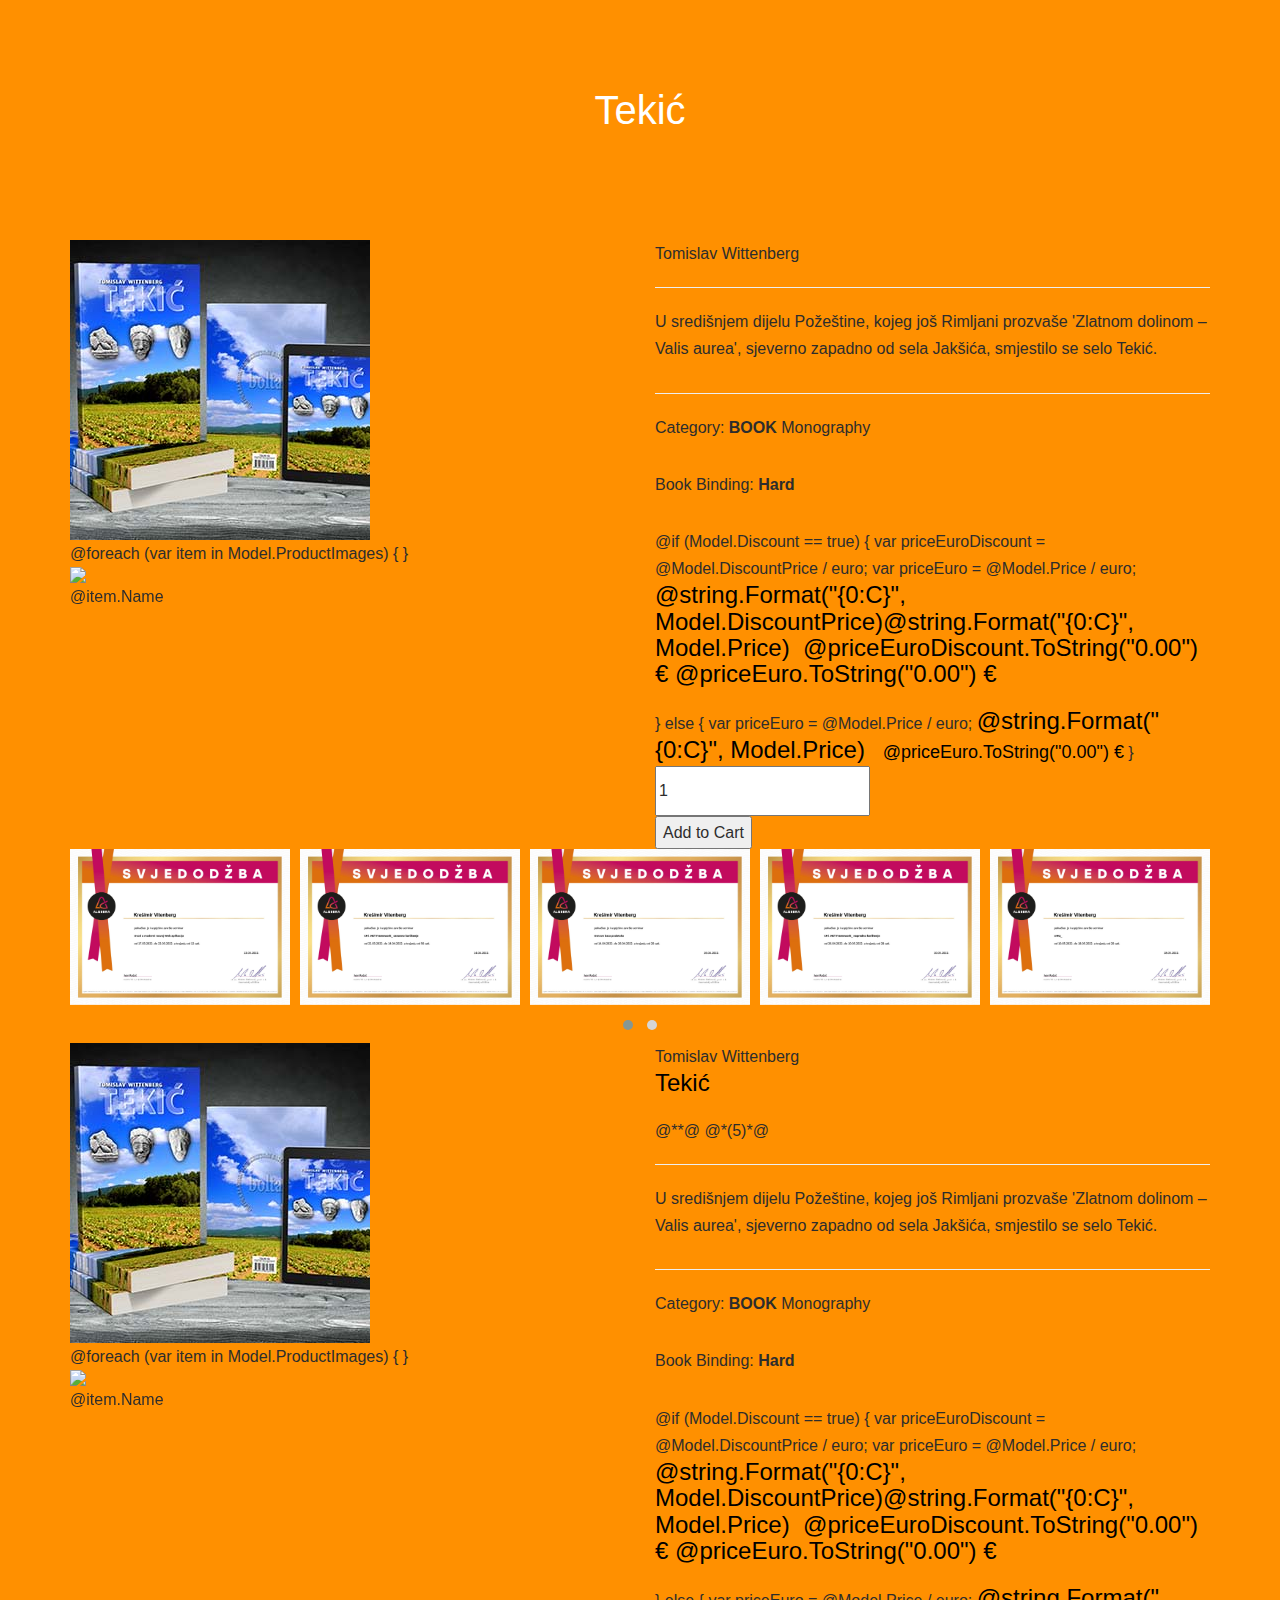
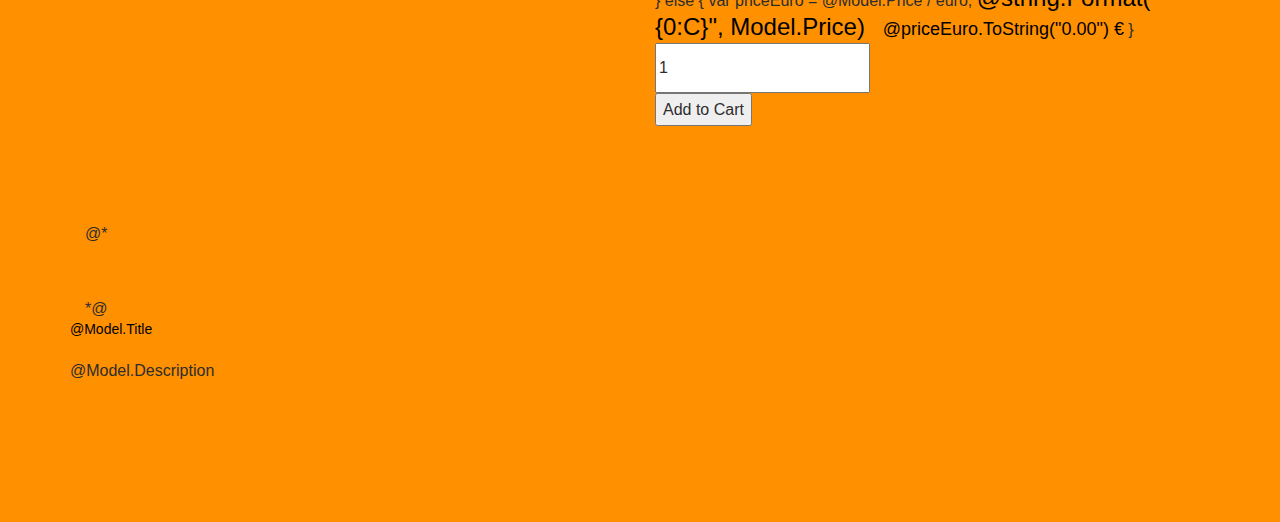
==== commit a14463b7: "update" ====
--- a/2013Tekic.html
+++ b/2013Tekic.html
@@ -50,10 +50,6 @@
 
 </head>
 <body>
-
-
-
-
     <div id="fh5co-features" class="animate-box">
         <div class="container-fluid">
             <div class="services-padding">
@@ -93,8 +89,8 @@
                                             <div class="pd-title">
                                                 <span>Tomislav Wittenberg</span>
                                                 <!--<h3>Tekić</h3>-->
-                                                </div>
-                                            
+                                            </div>
+
                                             <div class="pd-desc">
                                                 <hr />
                                                 <p>U središnjem dijelu Požeštine, kojeg još Rimljani prozvaše 'Zlatnom dolinom – Valis aurea', sjeverno zapadno od sela Jakšića, smjestilo se selo Tekić.</p>
@@ -165,346 +161,333 @@
                                 </div>
 
                                 <!--<div class="row">
-                        <div class="col-md-4 text-center">
-                            <div class="feature-left">
-                                <span class="icon">
-                                    <i class="icon-paintbrush"></i>
-                                </span>
-                                <div class="feature-copy">
-                                    <h3>Web Design</h3>
-                                    <p>Facilis ipsum reprehenderit nemo molestias. Aut cum mollitia reprehenderit.</p>
+                                    <div class="col-md-4 text-center">
+                                        <div class="feature-left">
+                                            <span class="icon">
+                                                <i class="icon-paintbrush"></i>
+                                            </span>
+                                            <div class="feature-copy">
+                                                <h3>Web Design</h3>
+                                                <p>Facilis ipsum reprehenderit nemo molestias. Aut cum mollitia reprehenderit.</p>
+                                            </div>
+                                        </div>
+                                    </div>
+
+                                    <div class="col-md-4 text-center">
+                                        <div class="feature-left">
+                                            <span class="icon">
+                                                <i class="icon-briefcase"></i>
+                                            </span>
+                                            <div class="feature-copy">
+                                                <h3>Branding</h3>
+                                                <p>Facilis ipsum reprehenderit nemo molestias. Aut cum mollitia reprehenderit.</p>
+                                            </div>
+                                        </div>
+
+                                    </div>
+                                    <div class="col-md-4 text-center">
+                                        <div class="feature-left">
+                                            <span class="icon">
+                                                <i class="icon-search"></i>
+                                            </span>
+                                            <div class="feature-copy">
+                                                <h3>Analytics</h3>
+                                                <p>Facilis ipsum reprehenderit nemo molestias. Aut cum mollitia reprehenderit.</p>
+                                            </div>
+                                        </div>
+                                    </div>
                                 </div>
+                                <div class="row">
+                                    <div class="col-md-4 text-center">
+
+                                        <div class="feature-left">
+                                            <span class="icon">
+                                                <i class="icon-bargraph"></i>
+                                            </span>
+                                            <div class="feature-copy">
+                                                <h3>Web Developent</h3>
+                                                <p>HTML5 / .NET Core / WordPress</p>
+                                            </div>
+                                        </div>
+
+                                    </div>
+
+                                    <div class="col-md-4 text-center">
+                                        <div class="feature-left">
+                                            <span class="icon">
+                                                <i class="icon-genius"></i>
+                                            </span>
+                                            <div class="feature-copy">
+                                                <h3>Photo / Video</h3>
+                                                <p>Photography / Videography</p>
+                                            </div>
+                                        </div>
+
+                                    </div>
+                                    <div class="col-md-4 text-center">
+                                        <div class="feature-left">
+                                            <span class="icon">
+                                                <i class="icon-chat"></i>
+                                            </span>
+                                            <div class="feature-copy">
+                                                <h3>Support</h3>
+                                                <p>24/7 Support</p>
+                                            </div>
+                                        </div>
+                                    </div>
+                                </div>-->
                             </div>
                         </div>
-
-                        <div class="col-md-4 text-center">
-                            <div class="feature-left">
-                                <span class="icon">
-                                    <i class="icon-briefcase"></i>
-                                </span>
-                                <div class="feature-copy">
-                                    <h3>Branding</h3>
-                                    <p>Facilis ipsum reprehenderit nemo molestias. Aut cum mollitia reprehenderit.</p>
+                    </div>
+
+                </section>
+
+                <!-- START Product -->
+                <section class="product-shop spad page-details">
+                    <div class="container">
+                        <div class="row">
+                            <div class="col-lg-12">
+                                <div class="row">
+                                    <div class="col-lg-6">
+                                        <div class="product-pic-zoom">
+                                            <img class="product-big-img" src="images/Bolta/2013Tekic.jpg" alt="Tekić">
+                                            <div class="zoom-icon">
+                                                <i class="fa fa-search-plus"></i>
+                                            </div>
+                                        </div>
+                                        <div class="product-thumbs">
+                                            <div class="product-thumbs-track ps-slider owl-carousel">
+                                                @foreach (var item in Model.ProductImages)
+                                                {
+                                                <div class="pt active" data-imgbigurl="@item.ImageUrl">
+                                                    <img src="@item.ImageUrl" alt="@item.Name">
+                                                </div>
+                                                }
+                                            </div>
+                                        </div>
+                                    </div>
+                                    <div class="col-lg-6">
+                                        <div class="product-details">
+                                            <div class="pd-title">
+                                                <span>Tomislav Wittenberg</span>
+                                                <h3>Tekić</h3>
+                                                <a href="#" class="heart-icon"><i class="icon_heart_alt"></i></a>
+                                            </div>
+                                            <div class="pd-rating">
+                                                <i class="fa fa-star"></i>
+                                                <i class="fa fa-star"></i>
+                                                <i class="fa fa-star"></i>
+                                                <i class="fa fa-star"></i>
+                                                <i class="fa fa-star"></i>
+                                                @*<i class="fa fa-star-o"></i>*@
+                                                @*<span>(5)</span>*@
+                                            </div>
+
+                                            <div class="pd-desc">
+                                                <hr />
+                                                <p>U središnjem dijelu Požeštine, kojeg još Rimljani prozvaše 'Zlatnom dolinom – Valis aurea', sjeverno zapadno od sela Jakšića, smjestilo se selo Tekić.</p>
+                                                <hr />
+                                            </div>
+                                            <div class="d-flex justify-content-between">
+                                                <div>
+                                                    <p align="left">Category: <b>BOOK</b> Monography</p>
+                                                    <p align="left">Book Binding: <b>Hard</b></p>
+
+                                                </div>
+                                                <div>
+                                                    <div align="right">
+                                                        <a href="https://www.linkedin.com/in/kresimirwittenberg"><i class="ti-linkedin"></i></a>
+                                                        <a href="https://www.facebook.com/kresimirwittenberg"><i class="ti-facebook"></i></a>
+                                                        <a href="https://www.instagram.com/kresimirwittenberg/"><i class="ti-instagram"></i></a>
+                                                        <a href="https://github.com/KWittenberg"><i class="ti-github"></i></a>
+                                                        <a href="https://www.behance.net/kwittenberg"><i class="ti-behance"></i></a>
+                                                        <a href="https://twitter.com/WBolta"><i class="ti-twitter"></i></a>
+                                                    </div>
+                                                </div>
+                                            </div>
+                                            <div class="pd-desc">
+                                                @if (Model.Discount == true)
+                                                {
+                                                var priceEuroDiscount = @Model.DiscountPrice / euro;
+                                                var priceEuro = @Model.Price / euro;
+                                                <h3>@string.Format("{0:C}", Model.DiscountPrice)<span>@string.Format("{0:C}", Model.Price)</span>&nbsp; @priceEuroDiscount.ToString("0.00") € <span>@priceEuro.ToString("0.00") €</span></h3>
+                                                <input type="text" readonly hidden value="@Model.DiscountPrice" name="Price">
+                                                }
+                                                else
+                                                {
+                                                var priceEuro = @Model.Price / euro;
+                                                <h3 style="display:inline;">@string.Format("{0:C}", Model.Price) &nbsp;</h3>  <h4 style="display:inline;">@priceEuro.ToString("0.00") €</h4>
+                                                <input type="text" readonly hidden value="@Model.Price" name="Price">
+                                                }
+                                            </div>
+
+                                            <div class="mt-5 quantity">
+                                                <div class="pro-qty"><input name="Quantity" type="text" value="1" style=""></div>
+                                                <input type="submit" value="Add to Cart" class="site-btn place-btn"><a asp-controller="Shop" asp-action="Index" class="secondary-btn">Back</a>
+                                            </div>
+
+                                        </div>
+                                    </div>
                                 </div>
-                            </div>
-
-                        </div>
-                        <div class="col-md-4 text-center">
-                            <div class="feature-left">
-                                <span class="icon">
-                                    <i class="icon-search"></i>
-                                </span>
-                                <div class="feature-copy">
-                                    <h3>Analytics</h3>
-                                    <p>Facilis ipsum reprehenderit nemo molestias. Aut cum mollitia reprehenderit.</p>
+                                <div class="product-tab">
+                                    <div class="tab-item col-lg-10 offset-1">
+                                        <ul class="nav justify-content-center" role="tablist">
+                                            <li><a class="active" data-toggle="tab" href="#tab-1" role="tab">DESCRIPTION</a></li>
+                                            <li><a data-toggle="tab" href="#tab-2" role="tab">SPECIFICATIONS</a></li>
+                                            @*
+                                            <li><a data-toggle="tab" href="#tab-3" role="tab">Customer Reviews (02)</a></li>*@
+                                        </ul>
+                                    </div>
+                                    <div class="tab-item-content">
+                                        <div class="tab-content">
+                                            <div class="tab-pane fade-in active" id="tab-1" role="tabpanel">
+                                                <div class="product-content">
+                                                    <div class="row">
+                                                        <div class="col-lg-10 offset-1">
+                                                            <h5>@Model.Title</h5>
+                                                            <p>@Model.Description</p>
+                                                        </div>
+                                                        <div class="col-lg-5">
+                                                            <img src="" alt="">
+                                                        </div>
+                                                    </div>
+                                                </div>
+                                            </div>
+                                            <div class="tab-pane fade" id="tab-2" role="tabpanel">
+                                                <div class="mt-5 container-sm text-center" style="max-width: 600px;">
+                                                    <table class="table">
+                                                        <tbody>
+                                                            <tr><th scope="row">Category</th><td>@Model.BookCategory</td></tr>
+                                                            <tr><th scope="row">Binding</th><td>@Model.BookBinding</td></tr>
+                                                            <tr><th scope="row">Publisher</th><td>@Model.Publisher</td></tr>
+                                                            <tr><th scope="row">ISBN</th><td>@Model.Isbn</td></tr>
+                                                            <tr><th scope="row">Year Of Publication</th><td>@Model.YearOfPublication</td></tr>
+                                                            <tr><th scope="row">Number Of Pages</th><td>@Model.NumberOfPages</td></tr>
+                                                            <tr><th scope="row">Size</th><td>@Model.Width x @Model.Height x @Model.Thickness</td></tr>
+                                                            <tr><th scope="row">Weight</th><td>@Model.Weight</td></tr>
+                                                        </tbody>
+                                                    </table>
+                                                </div>
+                                            </div>
+                                            <div class="tab-pane fade" id="tab-3" role="tabpanel">
+                                                <div class="customer-review-option">
+                                                    <h4>2 Comments</h4>
+                                                    <div class="comment-option">
+                                                        <div class="co-item">
+                                                            <div class="avatar-pic">
+                                                                <img src="img/product-single/avatar-1.png" alt="">
+                                                            </div>
+                                                            <div class="avatar-text">
+                                                                <div class="at-rating">
+                                                                    <i class="fa fa-star"></i>
+                                                                    <i class="fa fa-star"></i>
+                                                                    <i class="fa fa-star"></i>
+                                                                    <i class="fa fa-star"></i>
+                                                                    <i class="fa fa-star-o"></i>
+                                                                </div>
+                                                                <h5>Brandon Kelley <span>27 Aug 2019</span></h5>
+                                                                <div class="at-reply">Nice !</div>
+                                                            </div>
+                                                        </div>
+                                                        <div class="co-item">
+                                                            <div class="avatar-pic">
+                                                                <img src="img/product-single/avatar-2.png" alt="">
+                                                            </div>
+                                                            <div class="avatar-text">
+                                                                <div class="at-rating">
+                                                                    <i class="fa fa-star"></i>
+                                                                    <i class="fa fa-star"></i>
+                                                                    <i class="fa fa-star"></i>
+                                                                    <i class="fa fa-star"></i>
+                                                                    <i class="fa fa-star-o"></i>
+                                                                </div>
+                                                                <h5>Roy Banks <span>27 Aug 2019</span></h5>
+                                                                <div class="at-reply">Nice !</div>
+                                                            </div>
+                                                        </div>
+                                                    </div>
+                                                    <div class="personal-rating">
+                                                        <h6>Your Ratind</h6>
+                                                        <div class="rating">
+                                                            <i class="fa fa-star"></i>
+                                                            <i class="fa fa-star"></i>
+                                                            <i class="fa fa-star"></i>
+                                                            <i class="fa fa-star"></i>
+                                                            <i class="fa fa-star-o"></i>
+                                                        </div>
+                                                    </div>
+                                                    <div class="leave-comment">
+                                                        <h4>Leave A Comment</h4>
+                                                        <form action="#" class="comment-form">
+                                                            <div class="row">
+                                                                <div class="col-lg-6">
+                                                                    <input type="text" placeholder="Name">
+                                                                </div>
+                                                                <div class="col-lg-6">
+                                                                    <input type="text" placeholder="Email">
+                                                                </div>
+                                                                <div class="col-lg-12">
+                                                                    <textarea placeholder="Messages"></textarea>
+                                                                    <button type="submit" class="site-btn">Send message</button>
+                                                                </div>
+                                                            </div>
+                                                        </form>
+                                                    </div>
+                                                </div>
+                                            </div>
+                                        </div>
+                                    </div>
                                 </div>
                             </div>
                         </div>
                     </div>
-                        <div class="row">
-                        <div class="col-md-4 text-center">
-
-                            <div class="feature-left">
-                                <span class="icon">
-                                    <i class="icon-bargraph"></i>
-                                </span>
-                                <div class="feature-copy">
-                                    <h3>Web Developent</h3>
-                                    <p>HTML5 / .NET Core / WordPress</p>
-                                </div>
-                            </div>
-
-                        </div>
-
-                        <div class="col-md-4 text-center">
-                            <div class="feature-left">
-                                <span class="icon">
-                                    <i class="icon-genius"></i>
-                                </span>
-                                <div class="feature-copy">
-                                    <h3>Photo / Video</h3>
-                                    <p>Photography / Videography</p>
-                                </div>
-                            </div>
-
-                        </div>
-                        <div class="col-md-4 text-center">
-                            <div class="feature-left">
-                                <span class="icon">
-                                    <i class="icon-chat"></i>
-                                </span>
-                                <div class="feature-copy">
-                                    <h3>Support</h3>
-                                    <p>24/7 Support</p>
-                                </div>
-                            </div>
-                        </div>
-                    </div>-->
-                            </div>
-                        </div>
-                    </div>
-
-
-
-
-
-
-
-
-
-
-
-
-
-
-
-
-
-
-
-                    <!-- START Product -->
-                    <section class="product-shop spad page-details">
-                        <div class="container">
-                            <div class="row">
-                                <div class="col-lg-12">
-                                    <div class="row">
-                                        <div class="col-lg-6">
-                                            <div class="product-pic-zoom">
-                                                <img class="product-big-img" src="images/Bolta/2013Tekic.jpg" alt="Tekić">
-                                                <div class="zoom-icon">
-                                                    <i class="fa fa-search-plus"></i>
-                                                </div>
-                                            </div>
-                                            <div class="product-thumbs">
-                                                <div class="product-thumbs-track ps-slider owl-carousel">
-                                                    @foreach (var item in Model.ProductImages)
-                                                    {
-                                                    <div class="pt active" data-imgbigurl="@item.ImageUrl">
-                                                        <img src="@item.ImageUrl" alt="@item.Name">
-                                                    </div>
-                                                    }
-                                                </div>
-                                            </div>
-                                        </div>
-                                        <div class="col-lg-6">
-                                            <div class="product-details">
-                                                <div class="pd-title">
-                                                    <span>Tomislav Wittenberg</span>
-                                                    <h3>Tekić</h3>
-                                                    <a href="#" class="heart-icon"><i class="icon_heart_alt"></i></a>
-                                                </div>
-                                                <div class="pd-rating">
-                                                    <i class="fa fa-star"></i>
-                                                    <i class="fa fa-star"></i>
-                                                    <i class="fa fa-star"></i>
-                                                    <i class="fa fa-star"></i>
-                                                    <i class="fa fa-star"></i>
-                                                    @*<i class="fa fa-star-o"></i>*@
-                                                    @*<span>(5)</span>*@
-                                                </div>
-
-                                                <div class="pd-desc">
-                                                    <hr />
-                                                    <p>U središnjem dijelu Požeštine, kojeg još Rimljani prozvaše 'Zlatnom dolinom – Valis aurea', sjeverno zapadno od sela Jakšića, smjestilo se selo Tekić.</p>
-                                                    <hr />
-                                                </div>
-                                                <div class="d-flex justify-content-between">
-                                                    <div>
-                                                        <p align="left">Category: <b>BOOK</b> Monography</p>
-                                                        <p align="left">Book Binding: <b>Hard</b></p>
-
-                                                    </div>
-                                                    <div>
-                                                        <div align="right">
-                                                            <a href="https://www.linkedin.com/in/kresimirwittenberg"><i class="ti-linkedin"></i></a>
-                                                            <a href="https://www.facebook.com/kresimirwittenberg"><i class="ti-facebook"></i></a>
-                                                            <a href="https://www.instagram.com/kresimirwittenberg/"><i class="ti-instagram"></i></a>
-                                                            <a href="https://github.com/KWittenberg"><i class="ti-github"></i></a>
-                                                            <a href="https://www.behance.net/kwittenberg"><i class="ti-behance"></i></a>
-                                                            <a href="https://twitter.com/WBolta"><i class="ti-twitter"></i></a>
-                                                        </div>
-                                                    </div>
-                                                </div>
-                                                <div class="pd-desc">
-                                                    @if (Model.Discount == true)
-                                                    {
-                                                    var priceEuroDiscount = @Model.DiscountPrice / euro;
-                                                    var priceEuro = @Model.Price / euro;
-                                                    <h3>@string.Format("{0:C}", Model.DiscountPrice)<span>@string.Format("{0:C}", Model.Price)</span>&nbsp; @priceEuroDiscount.ToString("0.00") € <span>@priceEuro.ToString("0.00") €</span></h3>
-                                                    <input type="text" readonly hidden value="@Model.DiscountPrice" name="Price">
-                                                    }
-                                                    else
-                                                    {
-                                                    var priceEuro = @Model.Price / euro;
-                                                    <h3 style="display:inline;">@string.Format("{0:C}", Model.Price) &nbsp;</h3>  <h4 style="display:inline;">@priceEuro.ToString("0.00") €</h4>
-                                                    <input type="text" readonly hidden value="@Model.Price" name="Price">
-                                                    }
-                                                </div>
-
-                                                <div class="mt-5 quantity">
-                                                    <div class="pro-qty"><input name="Quantity" type="text" value="1" style=""></div>
-                                                    <input type="submit" value="Add to Cart" class="site-btn place-btn"><a asp-controller="Shop" asp-action="Index" class="secondary-btn">Back</a>
-                                                </div>
-
-                                            </div>
-                                        </div>
-                                    </div>
-                                    <div class="product-tab">
-                                        <div class="tab-item col-lg-10 offset-1">
-                                            <ul class="nav justify-content-center" role="tablist">
-                                                <li><a class="active" data-toggle="tab" href="#tab-1" role="tab">DESCRIPTION</a></li>
-                                                <li><a data-toggle="tab" href="#tab-2" role="tab">SPECIFICATIONS</a></li>
-                                                @*
-                                                <li><a data-toggle="tab" href="#tab-3" role="tab">Customer Reviews (02)</a></li>*@
-                                            </ul>
-                                        </div>
-                                        <div class="tab-item-content">
-                                            <div class="tab-content">
-                                                <div class="tab-pane fade-in active" id="tab-1" role="tabpanel">
-                                                    <div class="product-content">
-                                                        <div class="row">
-                                                            <div class="col-lg-10 offset-1">
-                                                                <h5>@Model.Title</h5>
-                                                                <p>@Model.Description</p>
-                                                            </div>
-                                                            <div class="col-lg-5">
-                                                                <img src="" alt="">
-                                                            </div>
-                                                        </div>
-                                                    </div>
-                                                </div>
-                                                <div class="tab-pane fade" id="tab-2" role="tabpanel">
-                                                    <div class="mt-5 container-sm text-center" style="max-width: 600px;">
-                                                        <table class="table">
-                                                            <tbody>
-                                                                <tr><th scope="row">Category</th><td>@Model.BookCategory</td></tr>
-                                                                <tr><th scope="row">Binding</th><td>@Model.BookBinding</td></tr>
-                                                                <tr><th scope="row">Publisher</th><td>@Model.Publisher</td></tr>
-                                                                <tr><th scope="row">ISBN</th><td>@Model.Isbn</td></tr>
-                                                                <tr><th scope="row">Year Of Publication</th><td>@Model.YearOfPublication</td></tr>
-                                                                <tr><th scope="row">Number Of Pages</th><td>@Model.NumberOfPages</td></tr>
-                                                                <tr><th scope="row">Size</th><td>@Model.Width x @Model.Height x @Model.Thickness</td></tr>
-                                                                <tr><th scope="row">Weight</th><td>@Model.Weight</td></tr>
-                                                            </tbody>
-                                                        </table>
-                                                    </div>
-                                                </div>
-                                                <div class="tab-pane fade" id="tab-3" role="tabpanel">
-                                                    <div class="customer-review-option">
-                                                        <h4>2 Comments</h4>
-                                                        <div class="comment-option">
-                                                            <div class="co-item">
-                                                                <div class="avatar-pic">
-                                                                    <img src="img/product-single/avatar-1.png" alt="">
-                                                                </div>
-                                                                <div class="avatar-text">
-                                                                    <div class="at-rating">
-                                                                        <i class="fa fa-star"></i>
-                                                                        <i class="fa fa-star"></i>
-                                                                        <i class="fa fa-star"></i>
-                                                                        <i class="fa fa-star"></i>
-                                                                        <i class="fa fa-star-o"></i>
-                                                                    </div>
-                                                                    <h5>Brandon Kelley <span>27 Aug 2019</span></h5>
-                                                                    <div class="at-reply">Nice !</div>
-                                                                </div>
-                                                            </div>
-                                                            <div class="co-item">
-                                                                <div class="avatar-pic">
-                                                                    <img src="img/product-single/avatar-2.png" alt="">
-                                                                </div>
-                                                                <div class="avatar-text">
-                                                                    <div class="at-rating">
-                                                                        <i class="fa fa-star"></i>
-                                                                        <i class="fa fa-star"></i>
-                                                                        <i class="fa fa-star"></i>
-                                                                        <i class="fa fa-star"></i>
-                                                                        <i class="fa fa-star-o"></i>
-                                                                    </div>
-                                                                    <h5>Roy Banks <span>27 Aug 2019</span></h5>
-                                                                    <div class="at-reply">Nice !</div>
-                                                                </div>
-                                                            </div>
-                                                        </div>
-                                                        <div class="personal-rating">
-                                                            <h6>Your Ratind</h6>
-                                                            <div class="rating">
-                                                                <i class="fa fa-star"></i>
-                                                                <i class="fa fa-star"></i>
-                                                                <i class="fa fa-star"></i>
-                                                                <i class="fa fa-star"></i>
-                                                                <i class="fa fa-star-o"></i>
-                                                            </div>
-                                                        </div>
-                                                        <div class="leave-comment">
-                                                            <h4>Leave A Comment</h4>
-                                                            <form action="#" class="comment-form">
-                                                                <div class="row">
-                                                                    <div class="col-lg-6">
-                                                                        <input type="text" placeholder="Name">
-                                                                    </div>
-                                                                    <div class="col-lg-6">
-                                                                        <input type="text" placeholder="Email">
-                                                                    </div>
-                                                                    <div class="col-lg-12">
-                                                                        <textarea placeholder="Messages"></textarea>
-                                                                        <button type="submit" class="site-btn">Send message</button>
-                                                                    </div>
-                                                                </div>
-                                                            </form>
-                                                        </div>
-                                                    </div>
-                                                </div>
-                                            </div>
-                                        </div>
-                                    </div>
-                                </div>
-                            </div>
-                        </div>
-                    </section>
-                    <!-- END Product -->
-                    <!-- jQuery -->
-                    <script src="js/jquery.min.js"></script>
-                    <!-- jQuery Easing -->
-                    <script src="js/jquery.easing.1.3.js"></script>
-                    <!-- Bootstrap -->
-                    <script src="js/bootstrap.min.js"></script>
-                    <!-- Waypoints -->
-                    <script src="js/jquery.waypoints.min.js"></script>
-                    <!-- Stellar Parallax -->
-                    <script src="js/jquery.stellar.min.js"></script>
-                    <!-- Easy PieChart -->
-                    <script src="js/jquery.easypiechart.min.js"></script>
-
-                    <!-- Main -->
-                    <script src="js/main.js"></script>
-
-                    <!-- jQuery -->
-                    <!--<script src="https://code.jquery.com/jquery-3.6.1.min.js" integrity="sha256-o88AwQnZB+VDvE9tvIXrMQaPlFFSUTR+nldQm1LuPXQ=" crossorigin="anonymous"></script>-->
-                    <!-- LightBox2 -->
-                    <script src="js/lightbox.js"></script>
-                    <!-- Carousel -->
-                    <script src="js/owl.carousel.min.js"></script>
-
-                    <script>
-                        $('.owl-carousel').owlCarousel({
-                            autoplay: false,
-                            margin: 10,
-                            nav: false,
-                            loop: false,
-                            responsive: {
-                                0: {
-                                    items: 1
-                                },
-                                600: {
-                                    items: 3
-                                },
-                                1000: {
-                                    items: 5
-                                }
-                            }
-                        })
-                    </script>
+                </section>
+            </div>
+        </div>
+    </div>
+    <!-- END Product -->
+    <!-- jQuery -->
+    <script src="js/jquery.min.js"></script>
+    <!-- jQuery Easing -->
+    <script src="js/jquery.easing.1.3.js"></script>
+    <!-- Bootstrap -->
+    <script src="js/bootstrap.min.js"></script>
+    <!-- Waypoints -->
+    <script src="js/jquery.waypoints.min.js"></script>
+    <!-- Stellar Parallax -->
+    <script src="js/jquery.stellar.min.js"></script>
+    <!-- Easy PieChart -->
+    <script src="js/jquery.easypiechart.min.js"></script>
+
+    <!-- Main -->
+    <script src="js/main.js"></script>
+
+    <!-- jQuery -->
+    <!--<script src="https://code.jquery.com/jquery-3.6.1.min.js" integrity="sha256-o88AwQnZB+VDvE9tvIXrMQaPlFFSUTR+nldQm1LuPXQ=" crossorigin="anonymous"></script>-->
+    <!-- LightBox2 -->
+    <script src="js/lightbox.js"></script>
+    <!-- Carousel -->
+    <script src="js/owl.carousel.min.js"></script>
+
+    <script>
+        $('.owl-carousel').owlCarousel({
+            autoplay: false,
+            margin: 10,
+            nav: false,
+            loop: false,
+            responsive: {
+                0: {
+                    items: 1
+                },
+                600: {
+                    items: 3
+                },
+                1000: {
+                    items: 5
+                }
+            }
+        })
+    </script>
 
 </body>
 </html>
--- a/css/style.css
+++ b/css/style.css
@@ -1,9 +1,13 @@
 @font-face {
-    font-family: 'icomoon';
-    src: url("../fonts/icomoon/icomoon.eot?srf3rx");
-    src: url("../fonts/icomoon/icomoon.eot?srf3rx#iefix") format("embedded-opentype"), url("../fonts/icomoon/icomoon.ttf?srf3rx") format("truetype"), url("../fonts/icomoon/icomoon.woff?srf3rx") format("woff"), url("../fonts/icomoon/icomoon.svg?srf3rx#icomoon") format("svg");
-    font-weight: normal;
-    font-style: normal;
+  font-family: "icomoon";
+  src: url("../fonts/icomoon/icomoon.eot?srf3rx");
+  src: url("../fonts/icomoon/icomoon.eot?srf3rx#iefix")
+      format("embedded-opentype"),
+    url("../fonts/icomoon/icomoon.ttf?srf3rx") format("truetype"),
+    url("../fonts/icomoon/icomoon.woff?srf3rx") format("woff"),
+    url("../fonts/icomoon/icomoon.svg?srf3rx#icomoon") format("svg");
+  font-weight: normal;
+  font-style: normal;
 }
 /* =======================================================
 *
@@ -11,303 +15,318 @@
 *
 * ======================================================= */
 body {
-    font-family: "Space Mono", Arial, serif;
-    font-weight: 400;
-    font-size: 16px;
-    line-height: 1.7;
-    color: #4d4d4d;
-    background: #fff;
+  /* font-family: "Space Mono", Arial, serif; */
+  /* font-family: 'Roboto', sans-serif; */
+  font-family: "Saira Extra Condensed", sans-serif;
+  font-weight: 400;
+  font-size: 16px;
+  line-height: 1.7;
+  color: #2d2d2d;
+  background: #fff;
+  /* background: #5b5b5b; */
 }
 
 #page {
-    position: relative;
-    overflow-x: hidden;
-    width: 100%;
-    height: 100%;
-    -webkit-transition: 0.5s;
-    -o-transition: 0.5s;
-    transition: 0.5s;
+  position: relative;
+  overflow-x: hidden;
+  width: 100%;
+  height: 100%;
+  -webkit-transition: 0.5s;
+  -o-transition: 0.5s;
+  transition: 0.5s;
 }
 
 .offcanvas #page {
-    overflow: hidden;
-    position: absolute;
-}
-
-    .offcanvas #page:after {
-        -webkit-transition: 2s;
-        -o-transition: 2s;
-        transition: 2s;
-        position: absolute;
-        top: 0;
-        right: 0;
-        bottom: 0;
-        left: 0;
-        z-index: 101;
-        background: rgba(0, 0, 0, 0.7);
-        content: "";
-    }
+  overflow: hidden;
+  position: absolute;
+}
+
+.offcanvas #page:after {
+  -webkit-transition: 2s;
+  -o-transition: 2s;
+  transition: 2s;
+  position: absolute;
+  top: 0;
+  right: 0;
+  bottom: 0;
+  left: 0;
+  z-index: 101;
+  background: rgba(0, 0, 0, 0.7);
+  content: "";
+}
 
 a {
-    color: #FF9000;
-    -webkit-transition: 0.5s;
-    -o-transition: 0.5s;
-    transition: 0.5s;
-}
-
-    a:hover, a:active, a:focus {
-        color: #FF9000;
-        outline: none;
-        text-decoration: none;
-    }
+  color: #ff9000;
+  -webkit-transition: 0.5s;
+  -o-transition: 0.5s;
+  transition: 0.5s;
+}
+
+a:hover,
+a:active,
+a:focus {
+  color: #ff9000;
+  outline: none;
+  text-decoration: none;
+}
 
 p {
-    margin-bottom: 30px;
-}
-
-h1, h2, h3, h4, h5, h6, figure {
-    color: #000;
-    font-family: "Space Mono", Arial, serif;
-    font-weight: 400;
-    margin: 0 0 20px 0;
+  margin-bottom: 30px;
+}
+
+h1,
+h2,
+h3,
+h4,
+h5,
+h6,
+figure {
+  color: #000;
+  font-family: "Open Sans", sans-serif;
+  font-weight: 400;
+  margin: 0 0 20px 0;
 }
 
 ::-webkit-selection {
-    color: #fff;
-    background: #FF9000;
+  color: #fff;
+  background: #ff9000;
 }
 
 ::-moz-selection {
-    color: #fff;
-    background: #FF9000;
+  color: #fff;
+  background: #ff9000;
 }
 
 ::selection {
-    color: #fff;
-    background: #FF9000;
+  color: #fff;
+  background: #ff9000;
 }
 
 #fh5co-header,
 .fh5co-cover {
-    background-color: transparent;
-    background-size: cover;
-    background-attachment: fixed;
-    position: relative;
-    height: 600px;
-    width: 100%;
-}
-
-    #fh5co-header .overlay,
-    .fh5co-cover .overlay {
-        position: absolute;
-        top: 0;
-        bottom: 0;
-        left: 0;
-        right: 0;
-        background: rgba(255, 144, 0, 0.95);
-    }
-
-    #fh5co-header .display-t,
-    .fh5co-cover .display-t {
-        width: 100%;
-        display: table;
-    }
-
-    #fh5co-header .display-tc,
-    .fh5co-cover .display-tc {
-        display: table-cell;
-        vertical-align: middle;
-        height: 600px;
-    }
-
-        #fh5co-header .display-tc h1, #fh5co-header .display-tc h2, #fh5co-header .display-tc h3,
-        .fh5co-cover .display-tc h1,
-        .fh5co-cover .display-tc h2,
-        .fh5co-cover .display-tc h3 {
-            margin: 0;
-            padding: 0;
-            color: white;
-        }
-
-        #fh5co-header .display-tc h1,
-        .fh5co-cover .display-tc h1 {
-            font-family: "Kaushan Script", cursive;
-            margin-bottom: 30px;
-            font-size: 50px;
-            line-height: 1.3;
-            font-weight: 300;
-            -webkit-transform: rotate(-5deg);
-            -moz-transform: rotate(-5deg);
-            -ms-transform: rotate(-5deg);
-            -o-transform: rotate(-5deg);
-            transform: rotate(-5deg);
-        }
-
-            #fh5co-header .display-tc h1 span,
-            .fh5co-cover .display-tc h1 span {
-                padding: 4px 15px;
-                position: relative;
-            }
-
-                #fh5co-header .display-tc h1 span:before,
-                .fh5co-cover .display-tc h1 span:before {
-                    position: absolute;
-                    top: 40px;
-                    left: 0;
-                    width: 30px;
-                    height: 4px;
-                    content: '';
-                    background: #fff;
-                    margin-left: -30px;
-                }
-
-                #fh5co-header .display-tc h1 span:after,
-                .fh5co-cover .display-tc h1 span:after {
-                    position: absolute;
-                    top: 40px;
-                    right: 0;
-                    width: 30px;
-                    height: 4px;
-                    content: '';
-                    background: #fff;
-                    margin-right: -30px;
-                }
-
-@media screen and (max-width: 768px) {
-    #fh5co-header .display-tc h1,
-    .fh5co-cover .display-tc h1 {
-        font-size: 34px;
-    }
-
-        #fh5co-header .display-tc h1 span:before,
-        .fh5co-cover .display-tc h1 span:before {
-            top: 28px;
-            width: 20px;
-            height: 3px;
-            margin-left: -15px;
-        }
-
-        #fh5co-header .display-tc h1 span:after,
-        .fh5co-cover .display-tc h1 span:after {
-            top: 28px;
-            width: 20px;
-            height: 3px;
-            margin-right: -15px;
-        }
+  background-color: transparent;
+  background-size: cover;
+  background-attachment: fixed;
+  position: relative;
+  height: 600px;
+  width: 100%;
+}
+
+#fh5co-header .overlay,
+.fh5co-cover .overlay {
+  position: absolute;
+  top: 0;
+  bottom: 0;
+  left: 0;
+  right: 0;
+  background: rgba(255, 144, 0, 0.95);
+  /* background: rgba(15, 15, 162, 0.97); */
+}
+
+#fh5co-header .display-t,
+.fh5co-cover .display-t {
+  width: 100%;
+  display: table;
+}
+
+#fh5co-header .display-tc,
+.fh5co-cover .display-tc {
+  display: table-cell;
+  vertical-align: middle;
+  height: 600px;
+}
+
+#fh5co-header .display-tc h1,
+#fh5co-header .display-tc h2,
+#fh5co-header .display-tc h3,
+.fh5co-cover .display-tc h1,
+.fh5co-cover .display-tc h2,
+.fh5co-cover .display-tc h3 {
+  margin: 0;
+  padding: 0;
+  color: white;
+}
+
+#fh5co-header .display-tc h1,
+.fh5co-cover .display-tc h1 {
+  font-family: "Kaushan Script", cursive;
+  margin-bottom: 30px;
+  font-size: 50px;
+  line-height: 1.3;
+  font-weight: 300;
+  -webkit-transform: rotate(-5deg);
+  -moz-transform: rotate(-5deg);
+  -ms-transform: rotate(-5deg);
+  -o-transform: rotate(-5deg);
+  transform: rotate(-5deg);
+}
+
+#fh5co-header .display-tc h1 span,
+.fh5co-cover .display-tc h1 span {
+  padding: 4px 15px;
+  position: relative;
+}
+
+#fh5co-header .display-tc h1 span:before,
+.fh5co-cover .display-tc h1 span:before {
+  position: absolute;
+  top: 40px;
+  left: 0;
+  width: 30px;
+  height: 4px;
+  content: "";
+  background: #fff;
+  margin-left: -30px;
+}
+
+#fh5co-header .display-tc h1 span:after,
+.fh5co-cover .display-tc h1 span:after {
+  position: absolute;
+  top: 40px;
+  right: 0;
+  width: 30px;
+  height: 4px;
+  content: "";
+  background: #fff;
+  margin-right: -30px;
+}
+
+@media screen and (max-width: 768px) {
+  #fh5co-header .display-tc h1,
+  .fh5co-cover .display-tc h1 {
+    font-size: 34px;
+  }
+
+  #fh5co-header .display-tc h1 span:before,
+  .fh5co-cover .display-tc h1 span:before {
+    top: 28px;
+    width: 20px;
+    height: 3px;
+    margin-left: -15px;
+  }
+
+  #fh5co-header .display-tc h1 span:after,
+  .fh5co-cover .display-tc h1 span:after {
+    top: 28px;
+    width: 20px;
+    height: 3px;
+    margin-right: -15px;
+  }
 }
 
 #fh5co-header .display-tc h2,
 .fh5co-cover .display-tc h2 {
-    font-size: 20px;
-    line-height: 1.5;
-    margin-bottom: 30px;
+  font-size: 20px;
+  line-height: 1.5;
+  margin-bottom: 30px;
 }
 
 #fh5co-header .display-tc h3,
 .fh5co-cover .display-tc h3 {
-    font-size: 16px;
-}
-
-@media screen and (max-width: 768px) {
-    #fh5co-header .display-tc h3,
-    .fh5co-cover .display-tc h3 {
-        font-size: 14px;
-    }
+  font-size: 16px;
+}
+
+@media screen and (max-width: 768px) {
+  #fh5co-header .display-tc h3,
+  .fh5co-cover .display-tc h3 {
+    font-size: 14px;
+  }
 }
 
 #fh5co-header .display-tc .profile-thumb,
 .fh5co-cover .display-tc .profile-thumb {
-    background-size: cover !important;
-    background-position: center center;
-    background-repeat: no-repeat;
-    position: relative;
-    height: 200px;
-    width: 200px;
-    margin: 0 auto;
-    margin-bottom: 30px;
-    -webkit-border-radius: 50%;
-    -moz-border-radius: 50%;
-    -ms-border-radius: 50%;
-    border-radius: 50%;
+  background-size: cover !important;
+  background-position: center center;
+  background-repeat: no-repeat;
+  position: relative;
+  height: 200px;
+  width: 200px;
+  margin: 0 auto;
+  margin-bottom: 30px;
+  -webkit-border-radius: 50%;
+  -moz-border-radius: 50%;
+  -ms-border-radius: 50%;
+  border-radius: 50%;
 }
 
 #fh5co-header .display-tc .fh5co-social-icons li a,
 .fh5co-cover .display-tc .fh5co-social-icons li a {
-    color: #fff;
-}
-
-    #fh5co-header .display-tc .fh5co-social-icons li a i,
-    .fh5co-cover .display-tc .fh5co-social-icons li a i {
-        font-size: 30px;
-    }
+  color: #fff;
+}
+
+#fh5co-header .display-tc .fh5co-social-icons li a i,
+.fh5co-cover .display-tc .fh5co-social-icons li a i {
+  font-size: 30px;
+}
 
 #fh5co-features {
-    background: #FF9000;
-}
-
-    #fh5co-features h2 {
-        color: #fff;
-    }
-
-    #fh5co-features .services-padding {
-        padding: 7em 0;
-    }
-
-    #fh5co-features .feature-left {
-        margin-bottom: 40px;
-        float: left;
-    }
+  background: #ff9000;
+  /* background: rgba(15, 15, 162, 0.97); */
+}
+
+#fh5co-features h2 {
+  color: #fff;
+}
+
+#fh5co-features .services-padding {
+  padding: 5em 0;
+}
+
+#fh5co-features .feature-left {
+  margin-bottom: 40px;
+  float: left;
+}
 
 @media screen and (max-width: 992px) {
-    #fh5co-features .feature-left {
-        margin-bottom: 30px;
-    }
+  #fh5co-features .feature-left {
+    margin-bottom: 30px;
+  }
 }
 
 #fh5co-features .feature-left .icon {
-    display: table;
-    text-align: center;
-    width: 100px;
-    height: 100px;
-    margin: 0 auto;
-    background: #fff;
-    margin-bottom: 20px;
-    -webkit-border-radius: 50%;
-    -moz-border-radius: 50%;
-    -ms-border-radius: 50%;
-    border-radius: 50%;
-}
-
-    #fh5co-features .feature-left .icon i {
-        font-size: 50px;
-        display: table-cell;
-        vertical-align: middle;
-        height: 100px;
-        color: #FF9000 !important;
-    }
+  display: table;
+  text-align: center;
+  width: 100px;
+  height: 100px;
+  margin: 0 auto;
+  background: #fff;
+  margin-bottom: 20px;
+  -webkit-border-radius: 50%;
+  -moz-border-radius: 50%;
+  -ms-border-radius: 50%;
+  border-radius: 50%;
+}
+
+#fh5co-features .feature-left .icon i {
+  font-size: 50px;
+  display: table-cell;
+  vertical-align: middle;
+  height: 100px;
+  color: #ff9000 !important;
+}
 
 #fh5co-features .feature-left .feature-copy {
-    width: 100%;
+  width: 100%;
 }
 
 #fh5co-features .feature-left h3 {
-    font-size: 24px;
-    font-weight: 400;
-    color: #fff;
+  font-size: 24px;
+  font-weight: 400;
+  color: #fff;
 }
 
 #fh5co-features .feature-left p {
-    font-size: 16px;
-    color: rgba(255, 255, 255, 0.7);
-}
-
-    #fh5co-features .feature-left p:last-child {
-        margin-bottom: 0;
-    }
-
-    #fh5co-features .feature-left p a {
-        color: #000 !important;
-    }
+  font-size: 16px;
+  color: rgba(255, 255, 255, 0.7);
+}
+
+#fh5co-features .feature-left p:last-child {
+  margin-bottom: 0;
+}
+
+#fh5co-features .feature-left p a {
+  color: #000 !important;
+}
 
 #fh5co-about,
 #fh5co-resume,
@@ -317,1135 +336,1174 @@
 #fh5co-blog,
 #fh5co-pricing,
 #fh5co-contact {
-    padding: 7em 0;
-    clear: both;
-}
-
-@media screen and (max-width: 768px) {
-    #fh5co-about,
-    #fh5co-resume,
-    #fh5co-skills,
-    #fh5co-started,
-    #fh5co-work,
-    #fh5co-blog,
-    #fh5co-pricing,
-    #fh5co-contact {
-        padding: 3em 0;
-    }
+  padding: 7em 0;
+  clear: both;
+}
+
+@media screen and (max-width: 768px) {
+  #fh5co-about,
+  #fh5co-resume,
+  #fh5co-skills,
+  #fh5co-started,
+  #fh5co-work,
+  #fh5co-blog,
+  #fh5co-pricing,
+  #fh5co-contact {
+    padding: 3em 0;
+  }
 }
 
 #fh5co-started {
-    border-bottom: none;
+  border-bottom: none;
 }
 
 .fh5co-bg-dark {
-    background: #2F3C4F;
-    background: #FF9000;
-}
-
-    .fh5co-bg-dark .fh5co-heading h2 {
-        color: #fff !important;
-    }
+  background: #2f3c4f;
+  background: #ff9000;
+  /* background: rgba(15, 15, 162, 0.97); */
+}
+
+.fh5co-bg-dark .fh5co-heading h2 {
+  color: #fff !important;
+}
 
 .info {
-    margin: 0;
-    padding: 0;
-    width: 90%;
-    float: left;
-}
-
-@media screen and (max-width: 768px) {
-    .info {
-        margin-bottom: 3em;
-    }
+  margin: 0;
+  padding: 0;
+  width: 90%;
+  float: left;
+}
+
+@media screen and (max-width: 768px) {
+  .info {
+    margin-bottom: 3em;
+  }
 }
 
 .info li {
-    width: 100%;
-    float: left;
-    list-style: none;
-    padding: 10px 0;
-}
-
-    .info li:first-child {
-        padding-top: 0;
-    }
-
-    .info li .first-block {
-        width: 40%;
-        display: inline-block;
-        float: left;
-        color: #000;
-        font-weight: bold;
-    }
-
-    .info li .second-block {
-        width: 60%;
-        display: inline-block;
-        color: rgba(0, 0, 0, 0.5);
-    }
+  width: 100%;
+  float: left;
+  list-style: none;
+  padding: 10px 0;
+}
+
+.info li:first-child {
+  padding-top: 0;
+}
+
+.info li .first-block {
+  width: 40%;
+  display: inline-block;
+  float: left;
+  color: #000;
+  font-weight: bold;
+}
+
+.info li .second-block {
+  width: 60%;
+  display: inline-block;
+  color: rgba(0, 0, 0, 0.5);
+}
 
 .fh5co-social-icons {
-    margin: 0;
-    padding: 0;
-}
-
-    .fh5co-social-icons li {
-        margin: 0;
-        padding: 0;
-        list-style: none;
-        display: -moz-inline-stack;
-        display: inline-block;
-        zoom: 1;
-        *display: inline;
-    }
-
-        .fh5co-social-icons li a {
-            display: -moz-inline-stack;
-            display: inline-block;
-            zoom: 1;
-            *display: inline;
-            color: #FF9000;
-            padding-left: 10px;
-            padding-right: 10px;
-        }
-
-            .fh5co-social-icons li a i {
-                font-size: 20px;
-            }
+  margin: 0;
+  padding: 0;
+}
+
+.fh5co-social-icons li {
+  margin: 0;
+  padding: 0;
+  list-style: none;
+  display: -moz-inline-stack;
+  display: inline-block;
+  zoom: 1;
+  *display: inline;
+}
+
+.fh5co-social-icons li a {
+  display: -moz-inline-stack;
+  display: inline-block;
+  zoom: 1;
+  *display: inline;
+  color: #ff9000;
+  padding-left: 10px;
+  padding-right: 10px;
+}
+
+.fh5co-social-icons li a i {
+  font-size: 20px;
+}
 
 #fh5co-about .fh5co-social-icons {
-    margin: 0;
-    padding: 0;
-}
-
-    #fh5co-about .fh5co-social-icons li {
-        padding: 0;
-        list-style: none;
-        display: -moz-inline-stack;
-        display: inline-block;
-        zoom: 1;
-        *display: inline;
-    }
-
-        #fh5co-about .fh5co-social-icons li a {
-            display: -moz-inline-stack;
-            display: inline-block;
-            zoom: 1;
-            *display: inline;
-            color: #fff;
-            background: #2F3C4F;
-            padding: 10px 10px 2px 10px;
-            -webkit-border-radius: 2px;
-            -moz-border-radius: 2px;
-            -ms-border-radius: 2px;
-            border-radius: 2px;
-        }
-
-            #fh5co-about .fh5co-social-icons li a i {
-                font-size: 20px;
-            }
-
-            #fh5co-about .fh5co-social-icons li a:hover {
-                background: #FF9000;
-            }
+  margin: 0;
+  padding: 0;
+}
+
+#fh5co-about .fh5co-social-icons li {
+  padding: 0;
+  list-style: none;
+  display: -moz-inline-stack;
+  display: inline-block;
+  zoom: 1;
+  *display: inline;
+}
+
+#fh5co-about .fh5co-social-icons li a {
+  display: -moz-inline-stack;
+  display: inline-block;
+  zoom: 1;
+  *display: inline;
+  color: #fff;
+  background: #2f3c4f;
+  padding: 10px 10px 2px 10px;
+  -webkit-border-radius: 2px;
+  -moz-border-radius: 2px;
+  -ms-border-radius: 2px;
+  border-radius: 2px;
+}
+
+#fh5co-about .fh5co-social-icons li a i {
+  font-size: 20px;
+}
+
+#fh5co-about .fh5co-social-icons li a:hover {
+  background: #ff9000;
+}
 
 .fh5co-heading {
-    margin-bottom: 5em;
-}
-
-    .fh5co-heading.fh5co-heading-sm {
-        margin-bottom: 2em;
-    }
-
-    .fh5co-heading h2 {
-        font-size: 40px;
-        margin-bottom: 20px;
-        line-height: 1.5;
-        color: #000;
-    }
-
-    .fh5co-heading p {
-        font-size: 18px;
-        line-height: 1.5;
-        color: #828282;
-    }
-
-    .fh5co-heading span {
-        display: block;
-        margin-bottom: 10px;
-        text-transform: uppercase;
-        font-size: 12px;
-        letter-spacing: 2px;
-    }
+  margin-bottom: 5em;
+}
+
+.fh5co-heading.fh5co-heading-sm {
+  margin-bottom: 2em;
+}
+
+.fh5co-heading h2 {
+  font-size: 40px;
+  margin-bottom: 20px;
+  line-height: 1.5;
+  color: #000;
+}
+
+.fh5co-heading p {
+  font-size: 18px;
+  line-height: 1.5;
+  color: #828282;
+}
+
+.fh5co-heading span {
+  display: block;
+  margin-bottom: 10px;
+  text-transform: uppercase;
+  font-size: 12px;
+  letter-spacing: 2px;
+}
 
 .timeline {
-    list-style: none;
-    padding: 20px 0 20px;
-    position: relative;
-}
-
-    .timeline:before {
-        top: 20px;
-        bottom: 0;
-        position: absolute;
-        content: " ";
-        width: 2px;
-        background-color: #e6e6e6;
-        left: 50%;
-        margin-left: 0px;
-    }
-
-@media screen and (max-width: 768px) {
-    .timeline:before {
-        margin-left: -64px;
-    }
+  list-style: none;
+  padding: 20px 0 20px;
+  position: relative;
+}
+
+.timeline:before {
+  top: 20px;
+  bottom: 0;
+  position: absolute;
+  content: " ";
+  width: 2px;
+  background-color: #e6e6e6;
+  left: 50%;
+  margin-left: 0px;
+}
+
+@media screen and (max-width: 768px) {
+  .timeline:before {
+    margin-left: -64px;
+  }
 }
 
 @media screen and (max-width: 480px) {
-    .timeline:before {
-        margin-left: -64px;
-    }
-}
-
-@media screen and (max-width: 768px) {
-    .timeline .timeline-heading {
-        margin-bottom: 30px;
-    }
+  .timeline:before {
+    margin-left: -64px;
+  }
+}
+
+@media screen and (max-width: 768px) {
+  .timeline .timeline-heading {
+    margin-bottom: 30px;
+  }
 }
 
 .timeline .timeline-heading > div h3 {
-    display: inline-block;
-    padding: 7px 15px;
-    font-size: 18px;
-    text-transform: uppercase;
-    letter-spacing: 5px;
-    font-weight: bold;
-    background: #e6e6e6;
-    -webkit-border-radius: 4px;
-    -moz-border-radius: 4px;
-    -ms-border-radius: 4px;
-    border-radius: 4px;
-}
-
-@media screen and (max-width: 768px) {
-    .timeline .timeline-heading > div h3 {
-        float: left;
-        margin-bottom: 0;
-    }
-}
-
-.timeline > li {
-    margin-bottom: 20px;
-    position: relative;
-}
-
-@media screen and (max-width: 768px) {
-    .timeline > li {
-        margin-bottom: 4em;
-    }
-}
-
-.timeline > li:before, .timeline > li:after {
-    content: " ";
-    display: table;
-}
-
-.timeline > li:after {
-    clear: both;
-}
-
-.timeline > li > .timeline-panel {
-    width: 45%;
+  display: inline-block;
+  padding: 7px 15px;
+  font-size: 18px;
+  text-transform: uppercase;
+  letter-spacing: 5px;
+  font-weight: bold;
+  background: #e6e6e6;
+  -webkit-border-radius: 4px;
+  -moz-border-radius: 4px;
+  -ms-border-radius: 4px;
+  border-radius: 4px;
+}
+
+@media screen and (max-width: 768px) {
+  .timeline .timeline-heading > div h3 {
     float: left;
     margin-bottom: 0;
-    position: relative;
-    -webkit-border-radius: 4px;
-    -moz-border-radius: 4px;
-    -ms-border-radius: 4px;
-    border-radius: 4px;
-}
-
-@media screen and (max-width: 768px) {
-    .timeline > li > .timeline-panel {
-        width: 85% !important;
-    }
+  }
+}
+
+.timeline > li {
+  margin-bottom: 20px;
+  position: relative;
+}
+
+@media screen and (max-width: 768px) {
+  .timeline > li {
+    margin-bottom: 4em;
+  }
+}
+
+.timeline > li:before,
+.timeline > li:after {
+  content: " ";
+  display: table;
+}
+
+.timeline > li:after {
+  clear: both;
+}
+
+.timeline > li > .timeline-panel {
+  width: 45%;
+  float: left;
+  margin-bottom: 0;
+  position: relative;
+  -webkit-border-radius: 4px;
+  -moz-border-radius: 4px;
+  -ms-border-radius: 4px;
+  border-radius: 4px;
+}
+
+@media screen and (max-width: 768px) {
+  .timeline > li > .timeline-panel {
+    width: 85% !important;
+  }
 }
 
 @media screen and (max-width: 480px) {
-    .timeline > li > .timeline-panel {
-        width: 75% !important;
-    }
-
-        .timeline > li > .timeline-panel:before {
-            top: 30px;
-        }
-
-        .timeline > li > .timeline-panel:after {
-            top: 31px;
-        }
+  .timeline > li > .timeline-panel {
+    width: 75% !important;
+  }
+
+  .timeline > li > .timeline-panel:before {
+    top: 30px;
+  }
+
+  .timeline > li > .timeline-panel:after {
+    top: 31px;
+  }
 }
 
 .timeline > li > .timeline-badge {
-    color: #fff;
-    width: 44px;
-    height: 44px;
-    line-height: 50px;
-    font-size: 1.4em;
-    text-align: center;
-    position: absolute;
-    top: 40px;
-    left: 50%;
-    margin-left: -21px;
-    background-color: #FF9000;
-    z-index: 100;
-    display: table;
-    -webkit-border-radius: 50%;
-    -moz-border-radius: 50%;
-    -ms-border-radius: 50%;
-    border-radius: 50%;
-}
-
-@media screen and (max-width: 768px) {
-    .timeline > li > .timeline-badge {
-        margin-left: -10px !important;
-    }
+  color: #fff;
+  width: 44px;
+  height: 44px;
+  line-height: 50px;
+  font-size: 1.4em;
+  text-align: center;
+  position: absolute;
+  top: 40px;
+  left: 50%;
+  margin-left: -21px;
+  background-color: #ff9000;
+  /* background-color: rgba(15, 15, 162, 0.97); */
+  z-index: 100;
+  display: table;
+  -webkit-border-radius: 50%;
+  -moz-border-radius: 50%;
+  -ms-border-radius: 50%;
+  border-radius: 50%;
+}
+
+@media screen and (max-width: 768px) {
+  .timeline > li > .timeline-badge {
+    margin-left: -10px !important;
+  }
 }
 
 @media screen and (max-width: 992px) {
-    .timeline > li > .timeline-badge {
-        margin-left: -10px !important;
-    }
+  .timeline > li > .timeline-badge {
+    margin-left: -10px !important;
+  }
 }
 
 .timeline > li > .timeline-badge i {
-    display: table-cell;
-    vertical-align: middle;
-    height: 44px;
-    font-size: 18px;
+  display: table-cell;
+  vertical-align: middle;
+  height: 44px;
+  font-size: 18px;
 }
 
 .timeline > li.timeline-unverted {
-    text-align: right;
-}
-
-@media screen and (max-width: 768px) {
-    .timeline > li.timeline-unverted {
-        text-align: left;
-    }
+  text-align: right;
+}
+
+@media screen and (max-width: 768px) {
+  .timeline > li.timeline-unverted {
+    text-align: left;
+  }
 }
 
 .timeline > li.timeline-inverted > .timeline-panel {
-    float: right;
-}
-
-    .timeline > li.timeline-inverted > .timeline-panel:before {
-        border-left-width: 0;
-        border-right-width: 15px;
-        left: -15px;
-        right: auto;
-    }
-
-    .timeline > li.timeline-inverted > .timeline-panel:after {
-        border-left-width: 0;
-        border-right-width: 14px;
-        left: -14px;
-        right: auto;
-    }
+  float: right;
+}
+
+.timeline > li.timeline-inverted > .timeline-panel:before {
+  border-left-width: 0;
+  border-right-width: 15px;
+  left: -15px;
+  right: auto;
+}
+
+.timeline > li.timeline-inverted > .timeline-panel:after {
+  border-left-width: 0;
+  border-right-width: 14px;
+  left: -14px;
+  right: auto;
+}
 
 .timeline-title {
-    margin-top: 0;
+  margin-top: 0;
 }
 
 .company {
-    display: block;
-    margin-bottom: 20px;
-    font-size: 16px;
-    font-weight: normal;
-    color: #bfbfbf;
+  display: block;
+  margin-bottom: 20px;
+  font-size: 16px;
+  font-weight: normal;
+  color: #bfbfbf;
 }
 
 .timeline-body > p,
 .timeline-body > ul {
-    margin-bottom: 0;
-}
-
-    .timeline-body > p + p {
-        margin-top: 5px;
-    }
+  margin-bottom: 0;
+}
+
+.timeline-body > p + p {
+  margin-top: 5px;
+}
 
 @media (max-width: 992px) {
-    ul.timeline:before {
-        left: 90px;
-    }
-
-    ul.timeline > li > .timeline-panel {
-        width: calc(100% - 200px);
-        width: -moz-calc(100% - 200px);
-        width: -webkit-calc(100% - 200px);
-    }
-
-    ul.timeline > li > .timeline-badge {
-        left: 15px;
-        margin-left: 0;
-        top: 16px;
-    }
-
-    ul.timeline > li > .timeline-panel {
-        float: right;
-    }
-
-        ul.timeline > li > .timeline-panel:before {
-            border-left-width: 0;
-            border-right-width: 15px;
-            left: -15px;
-            right: auto;
-        }
-
-        ul.timeline > li > .timeline-panel:after {
-            border-left-width: 0;
-            border-right-width: 14px;
-            left: -14px;
-            right: auto;
-        }
+  ul.timeline:before {
+    left: 90px;
+  }
+
+  ul.timeline > li > .timeline-panel {
+    width: calc(100% - 200px);
+    width: -moz-calc(100% - 200px);
+    width: -webkit-calc(100% - 200px);
+  }
+
+  ul.timeline > li > .timeline-badge {
+    left: 15px;
+    margin-left: 0;
+    top: 16px;
+  }
+
+  ul.timeline > li > .timeline-panel {
+    float: right;
+  }
+
+  ul.timeline > li > .timeline-panel:before {
+    border-left-width: 0;
+    border-right-width: 15px;
+    left: -15px;
+    right: auto;
+  }
+
+  ul.timeline > li > .timeline-panel:after {
+    border-left-width: 0;
+    border-right-width: 14px;
+    left: -14px;
+    right: auto;
+  }
 }
 
 .progress-wrap {
+  width: 100%;
+  float: left;
+  margin-bottom: 10px;
+}
+
+.progress-wrap h3 {
+  font-size: 16px;
+  display: block;
+  margin-bottom: 10px;
+  float: left;
+  width: 100%;
+}
+
+.progress-wrap h3 .name-left {
+  float: left;
+}
+
+.progress-wrap h3 .value-right {
+  float: right;
+}
+
+.progress {
+  width: 100%;
+  float: left;
+  height: 5px;
+  box-shadow: none;
+}
+
+.progress-bar {
+  background-color: #2f3c4f;
+  height: 5px;
+  display: block;
+  box-shadow: none;
+}
+
+.progress-bar.progress-bar-1 {
+  background-color: #2980b9 !important;
+}
+
+.progress-bar.progress-bar-2 {
+  background-color: #c0392b !important;
+}
+
+.progress-bar.progress-bar-3 {
+  background-color: #d35400 !important;
+}
+
+.progress-bar.progress-bar-4 {
+  background-color: #8e44ad !important;
+}
+
+.progress-bar.progress-bar-5 {
+  background-color: #27ae60 !important;
+}
+
+.chart {
+  width: 200px;
+  height: 200px;
+  margin: 0 auto 40px auto;
+  position: relative;
+  text-align: center;
+}
+
+.chart span {
+  position: absolute;
+  top: 50%;
+  left: 0;
+  margin-top: -30px;
+  width: 100%;
+}
+
+.chart span strong {
+  display: block;
+}
+
+.chart canvas {
+  position: absolute;
+  left: 0;
+  top: 0;
+}
+
+.work {
+  background-size: cover;
+  background-position: center center;
+  background-repeat: no-repeat;
+  position: relative;
+  height: 270px;
+  width: 100%;
+  display: table;
+  overflow: hidden;
+}
+
+@media screen and (max-width: 768px) {
+  .work {
+    height: 400px;
+  }
+}
+
+@media screen and (max-width: 480px) {
+  .work {
+    height: 270px;
+  }
+}
+
+.work .desc {
+  display: table-cell;
+  vertical-align: middle;
+  height: 270px;
+  background: #fff;
+  opacity: 0;
+  -webkit-transition: 0.3s;
+  -o-transition: 0.3s;
+  transition: 0.3s;
+}
+
+.work .desc h3 {
+  font-size: 20px;
+  -webkit-transition: -webkit-transform 0.3s, opacity 0.3s;
+  transition: transform 0.3s, opacity 0.3s;
+  -webkit-transform: translate3d(0, -15px, 0);
+  transform: translate3d(0, -15px, 0);
+}
+
+.work .desc span {
+  display: block;
+  color: #999999;
+  font-size: 14px;
+  -webkit-transition: -webkit-transform 0.3s, opacity 0.3s;
+  transition: transform 0.3s, opacity 0.3s;
+  -webkit-transform: translate3d(0, 15px, 0);
+  transform: translate3d(0, 15px, 0);
+}
+
+@media screen and (max-width: 768px) {
+  .work .desc {
+    opacity: 1;
+    background: rgba(255, 255, 255, 0.6);
+  }
+
+  .work .desc h3 {
+    -webkit-transform: translate3d(0, 0, 0);
+    transform: translate3d(0, 0, 0);
+  }
+
+  .work .desc span {
+    -webkit-transform: translate3d(0, 0, 0);
+    transform: translate3d(0, 0, 0);
+  }
+}
+
+.work:hover .desc {
+  opacity: 1;
+}
+
+.work:hover .desc h3 {
+  -webkit-transform: translate3d(0, 0, 0);
+  transform: translate3d(0, 0, 0);
+}
+
+.work:hover .desc span {
+  -webkit-transform: translate3d(0, 0, 0);
+  transform: translate3d(0, 0, 0);
+}
+
+#fh5co-started {
+  background-size: cover;
+  background-position: center center;
+  background-repeat: no-repeat;
+  position: relative;
+  float: left;
+  width: 100%;
+}
+
+#fh5co-started .fh5co-heading {
+  margin-bottom: 0;
+}
+
+#fh5co-started .fh5co-heading h2 {
+  color: #fff;
+  margin-bottom: 20px !important;
+}
+
+#fh5co-started .fh5co-heading p {
+  color: rgba(255, 255, 255, 0.8);
+}
+
+#fh5co-started .btn {
+  height: 54px;
+  border: none !important;
+  background: #fff;
+  color: #ff9000;
+  font-size: 16px;
+  text-transform: uppercase;
+  font-weight: 400;
+  padding-left: 50px;
+  padding-right: 50px;
+}
+
+.fh5co-blog {
+  width: 100%;
+  float: left;
+  margin-bottom: 40px;
+}
+
+@media screen and (max-width: 768px) {
+  .fh5co-blog {
     width: 100%;
-    float: left;
-    margin-bottom: 10px;
-}
-
-    .progress-wrap h3 {
-        font-size: 16px;
-        display: block;
-        margin-bottom: 10px;
-        float: left;
-        width: 100%;
-    }
-
-        .progress-wrap h3 .name-left {
-            float: left;
-        }
-
-        .progress-wrap h3 .value-right {
-            float: right;
-        }
-
-.progress {
+  }
+}
+
+.fh5co-blog .blog-bg {
+  display: block;
+  width: 100%;
+  background-size: cover;
+  background-position: center center;
+  background-repeat: no-repeat;
+  position: relative;
+  height: 300px;
+}
+
+@media screen and (max-width: 768px) {
+  .fh5co-blog .blog-bg {
+    height: 300px;
+  }
+}
+
+@media screen and (max-width: 480px) {
+  .fh5co-blog .blog-bg {
+    height: 300px;
+  }
+}
+
+.fh5co-blog .blog-text {
+  margin-bottom: 30px;
+  position: relative;
+  width: 100%;
+  padding: 30px;
+  float: left;
+  background: #fff;
+  -webkit-box-shadow: 0px 2px 5px 0px rgba(0, 0, 0, 0.06);
+  -moz-box-shadow: 0px 2px 5px 0px rgba(0, 0, 0, 0.06);
+  box-shadow: 0px 2px 5px 0px rgba(0, 0, 0, 0.06);
+  -webkit-transition: 0.3s;
+  -o-transition: 0.3s;
+  transition: 0.3s;
+}
+
+@media screen and (max-width: 768px) {
+  .fh5co-blog .blog-text {
+    padding: 10px;
+  }
+}
+
+.fh5co-blog .blog-text span {
+  display: inline-block;
+  margin-bottom: 20px;
+  font-size: 18px !important;
+  color: rgba(0, 0, 0, 0.3);
+}
+
+.fh5co-blog .blog-text .stuff {
+  margin: 0;
+  padding: 0;
+  border-top: 1px solid rgba(0, 0, 0, 0.05);
+  padding-top: 20px;
+}
+
+.fh5co-blog .blog-text .stuff li {
+  list-style: none;
+  display: inline-block;
+  margin-left: 10px;
+}
+
+@media screen and (max-width: 768px) {
+  .fh5co-blog .blog-text .stuff li {
+    font-size: 14px;
+  }
+}
+
+.fh5co-blog .blog-text .stuff li:first-child {
+  margin-left: 0;
+}
+
+.fh5co-blog .blog-text .stuff li:last-child {
+  float: right;
+}
+
+.fh5co-blog .blog-text .stuff li:last-child a {
+  color: #000;
+}
+
+.fh5co-blog .blog-text .stuff li:last-child i {
+  padding-right: 0;
+  padding-left: 10px;
+}
+
+.fh5co-blog .blog-text .stuff li i {
+  font-size: 14px;
+  padding-right: 5px;
+}
+
+.fh5co-blog .blog-text h3 {
+  font-size: 24px;
+  margin-bottom: 20px;
+  line-height: 1.5;
+}
+
+.fh5co-blog .blog-text h3 a {
+  color: black;
+}
+
+#fh5co-consult {
+  display: -webkit-box;
+  display: -moz-box;
+  display: -ms-flexbox;
+  display: -webkit-flex;
+  display: flex;
+  flex-wrap: wrap;
+  -webkit-flex-wrap: wrap;
+  -moz-flex-wrap: wrap;
+  width: 100%;
+  float: left;
+}
+
+#fh5co-consult .video,
+#fh5co-consult .choose {
+  display: inline-block;
+}
+
+@media screen and (max-width: 768px) {
+  #fh5co-consult .video,
+  #fh5co-consult .choose {
+    width: 100% !important;
+  }
+}
+
+#fh5co-consult .video {
+  display: table;
+  width: 50%;
+  background-size: cover;
+  background-position: center center;
+  background-repeat: no-repeat;
+  position: relative;
+  display: -webkit-box;
+  display: -moz-box;
+  display: -ms-flexbox;
+  display: -webkit-flex;
+  display: flex;
+  flex-wrap: wrap;
+  -webkit-flex-wrap: wrap;
+  -moz-flex-wrap: wrap;
+}
+
+@media screen and (max-width: 768px) {
+  #fh5co-consult .video {
+    display: none;
+  }
+}
+
+#fh5co-consult .choose {
+  width: 50%;
+  padding: 4em;
+}
+
+@media screen and (max-width: 768px) {
+  #fh5co-consult .choose {
     width: 100%;
-    float: left;
-    height: 5px;
-    box-shadow: none;
-}
-
-.progress-bar {
-    background-color: #2F3C4F;
-    height: 5px;
-    display: block;
-    box-shadow: none;
-}
-
-    .progress-bar.progress-bar-1 {
-        background-color: #2980b9 !important;
-    }
-
-    .progress-bar.progress-bar-2 {
-        background-color: #c0392b !important;
-    }
-
-    .progress-bar.progress-bar-3 {
-        background-color: #d35400 !important;
-    }
-
-    .progress-bar.progress-bar-4 {
-        background-color: #8e44ad !important;
-    }
-
-    .progress-bar.progress-bar-5 {
-        background-color: #27ae60 !important;
-    }
-
-.chart {
-    width: 160px;
-    height: 160px;
-    margin: 0 auto 40px auto;
-    position: relative;
-    text-align: center;
-}
-
-    .chart span {
-        position: absolute;
-        top: 50%;
-        left: 0;
-        margin-top: -30px;
-        width: 100%;
-    }
-
-        .chart span strong {
-            display: block;
-        }
-
-    .chart canvas {
-        position: absolute;
-        left: 0;
-        top: 0;
-    }
-
-.work {
-    background-size: cover;
-    background-position: center center;
-    background-repeat: no-repeat;
-    position: relative;
-    height: 270px;
-    width: 100%;
-    display: table;
-    overflow: hidden;
-}
-
-@media screen and (max-width: 768px) {
-    .work {
-        height: 400px;
-    }
-}
-
-@media screen and (max-width: 480px) {
-    .work {
-        height: 270px;
-    }
-}
-
-.work .desc {
-    display: table-cell;
-    vertical-align: middle;
-    height: 270px;
-    background: #fff;
-    opacity: 0;
-    -webkit-transition: 0.3s;
-    -o-transition: 0.3s;
-    transition: 0.3s;
-}
-
-    .work .desc h3 {
-        font-size: 20px;
-        -webkit-transition: -webkit-transform 0.3s, opacity 0.3s;
-        transition: transform 0.3s, opacity 0.3s;
-        -webkit-transform: translate3d(0, -15px, 0);
-        transform: translate3d(0, -15px, 0);
-    }
-
-    .work .desc span {
-        display: block;
-        color: #999999;
-        font-size: 14px;
-        -webkit-transition: -webkit-transform 0.3s, opacity 0.3s;
-        transition: transform 0.3s, opacity 0.3s;
-        -webkit-transform: translate3d(0, 15px, 0);
-        transform: translate3d(0, 15px, 0);
-    }
-
-@media screen and (max-width: 768px) {
-    .work .desc {
-        opacity: 1;
-        background: rgba(255, 255, 255, 0.6);
-    }
-
-        .work .desc h3 {
-            -webkit-transform: translate3d(0, 0, 0);
-            transform: translate3d(0, 0, 0);
-        }
-
-        .work .desc span {
-            -webkit-transform: translate3d(0, 0, 0);
-            transform: translate3d(0, 0, 0);
-        }
-}
-
-.work:hover .desc {
-    opacity: 1;
-}
-
-    .work:hover .desc h3 {
-        -webkit-transform: translate3d(0, 0, 0);
-        transform: translate3d(0, 0, 0);
-    }
-
-    .work:hover .desc span {
-        -webkit-transform: translate3d(0, 0, 0);
-        transform: translate3d(0, 0, 0);
-    }
-
-#fh5co-started {
-    background-size: cover;
-    background-position: center center;
-    background-repeat: no-repeat;
-    position: relative;
-    float: left;
-    width: 100%;
-}
-
-    #fh5co-started .fh5co-heading {
-        margin-bottom: 0;
-    }
-
-        #fh5co-started .fh5co-heading h2 {
-            color: #fff;
-            margin-bottom: 20px !important;
-        }
-
-        #fh5co-started .fh5co-heading p {
-            color: rgba(255, 255, 255, 0.8);
-        }
-
-    #fh5co-started .btn {
-        height: 54px;
-        border: none !important;
-        background: #fff;
-        color: #FF9000;
-        font-size: 16px;
-        text-transform: uppercase;
-        font-weight: 400;
-        padding-left: 50px;
-        padding-right: 50px;
-    }
-
-.fh5co-blog {
-    width: 100%;
-    float: left;
-    margin-bottom: 40px;
-}
-
-@media screen and (max-width: 768px) {
-    .fh5co-blog {
-        width: 100%;
-    }
-}
-
-.fh5co-blog .blog-bg {
-    display: block;
-    width: 100%;
-    background-size: cover;
-    background-position: center center;
-    background-repeat: no-repeat;
-    position: relative;
-    height: 300px;
-}
-
-@media screen and (max-width: 768px) {
-    .fh5co-blog .blog-bg {
-        height: 300px;
-    }
-}
-
-@media screen and (max-width: 480px) {
-    .fh5co-blog .blog-bg {
-        height: 300px;
-    }
-}
-
-.fh5co-blog .blog-text {
-    margin-bottom: 30px;
-    position: relative;
-    width: 100%;
-    padding: 30px;
-    float: left;
-    background: #fff;
-    -webkit-box-shadow: 0px 2px 5px 0px rgba(0, 0, 0, 0.06);
-    -moz-box-shadow: 0px 2px 5px 0px rgba(0, 0, 0, 0.06);
-    box-shadow: 0px 2px 5px 0px rgba(0, 0, 0, 0.06);
-    -webkit-transition: 0.3s;
-    -o-transition: 0.3s;
-    transition: 0.3s;
-}
-
-@media screen and (max-width: 768px) {
-    .fh5co-blog .blog-text {
-        padding: 10px;
-    }
-}
-
-.fh5co-blog .blog-text span {
-    display: inline-block;
-    margin-bottom: 20px;
-    font-size: 18px !important;
-    color: rgba(0, 0, 0, 0.3);
-}
-
-.fh5co-blog .blog-text .stuff {
-    margin: 0;
-    padding: 0;
-    border-top: 1px solid rgba(0, 0, 0, 0.05);
-    padding-top: 20px;
-}
-
-    .fh5co-blog .blog-text .stuff li {
-        list-style: none;
-        display: inline-block;
-        margin-left: 10px;
-    }
-
-@media screen and (max-width: 768px) {
-    .fh5co-blog .blog-text .stuff li {
-        font-size: 14px;
-    }
-}
-
-.fh5co-blog .blog-text .stuff li:first-child {
-    margin-left: 0;
-}
-
-.fh5co-blog .blog-text .stuff li:last-child {
-    float: right;
-}
-
-    .fh5co-blog .blog-text .stuff li:last-child a {
-        color: #000;
-    }
-
-    .fh5co-blog .blog-text .stuff li:last-child i {
-        padding-right: 0;
-        padding-left: 10px;
-    }
-
-.fh5co-blog .blog-text .stuff li i {
-    font-size: 14px;
-    padding-right: 5px;
-}
-
-.fh5co-blog .blog-text h3 {
-    font-size: 24px;
-    margin-bottom: 20px;
-    line-height: 1.5;
-}
-
-    .fh5co-blog .blog-text h3 a {
-        color: black;
-    }
-
-#fh5co-consult {
-    display: -webkit-box;
-    display: -moz-box;
-    display: -ms-flexbox;
-    display: -webkit-flex;
-    display: flex;
-    flex-wrap: wrap;
-    -webkit-flex-wrap: wrap;
-    -moz-flex-wrap: wrap;
-    width: 100%;
-    float: left;
-}
-
-    #fh5co-consult .video, #fh5co-consult .choose {
-        display: inline-block;
-    }
-
-@media screen and (max-width: 768px) {
-    #fh5co-consult .video, #fh5co-consult .choose {
-        width: 100% !important;
-    }
-}
-
-#fh5co-consult .video {
-    display: table;
-    width: 50%;
-    background-size: cover;
-    background-position: center center;
-    background-repeat: no-repeat;
-    position: relative;
-    display: -webkit-box;
-    display: -moz-box;
-    display: -ms-flexbox;
-    display: -webkit-flex;
-    display: flex;
-    flex-wrap: wrap;
-    -webkit-flex-wrap: wrap;
-    -moz-flex-wrap: wrap;
-}
-
-@media screen and (max-width: 768px) {
-    #fh5co-consult .video {
-        display: none;
-    }
-}
-
-#fh5co-consult .choose {
-    width: 50%;
-    padding: 4em;
-}
-
-@media screen and (max-width: 768px) {
-    #fh5co-consult .choose {
-        width: 100%;
-        padding: 4em 1em;
-    }
+    padding: 4em 1em;
+  }
 }
 
 .fh5co-video {
-    overflow: hidden;
+  overflow: hidden;
 }
 
 @media screen and (max-width: 992px) {
-    .fh5co-video {
-        height: 450px;
-    }
+  .fh5co-video {
+    height: 450px;
+  }
 }
 
 .fh5co-video .overlay {
-    position: absolute;
-    top: 0;
-    left: 0;
-    right: 0;
-    bottom: 0;
-    background: rgba(0, 0, 0, 0.1);
-    -webkit-transition: 0.5s;
-    -o-transition: 0.5s;
-    transition: 0.5s;
+  position: absolute;
+  top: 0;
+  left: 0;
+  right: 0;
+  bottom: 0;
+  background: rgba(0, 0, 0, 0.1);
+  -webkit-transition: 0.5s;
+  -o-transition: 0.5s;
+  transition: 0.5s;
 }
 
 #fh5co-footer {
-    padding: 50px 0;
-    float: left;
-    width: 100%;
-}
-
-    #fh5co-footer p:last-child {
-        margin-bottom: 0;
-    }
+  padding: 50px 0;
+  float: left;
+  width: 100%;
+}
+
+#fh5co-footer p:last-child {
+  margin-bottom: 0;
+}
 
 .contact-info {
-    margin-bottom: 4em;
-    padding: 0;
-}
-
-    .contact-info li {
-        list-style: none;
-        margin: 0 0 20px 0;
-        position: relative;
-        padding-left: 40px;
-        color: #000;
-    }
-
-        .contact-info li i {
-            position: absolute;
-            top: .3em;
-            left: 0;
-            font-size: 22px;
-            color: rgba(0, 0, 0, 0.3);
-        }
-
-        .contact-info li a {
-            color: #000;
-        }
+  margin-bottom: 4em;
+  padding: 0;
+}
+
+.contact-info li {
+  list-style: none;
+  margin: 0 0 20px 0;
+  position: relative;
+  padding-left: 40px;
+  color: #000;
+}
+
+.contact-info li i {
+  position: absolute;
+  top: 0.3em;
+  left: 0;
+  font-size: 22px;
+  color: rgba(0, 0, 0, 0.3);
+}
+
+.contact-info li a {
+  color: #000;
+}
 
 .form-control {
-    -webkit-box-shadow: none;
-    -moz-box-shadow: none;
-    -ms-box-shadow: none;
-    -o-box-shadow: none;
-    box-shadow: none;
-    border: none;
-    border: 2px solid rgba(0, 0, 0, 0.1);
-    font-size: 18px;
-    font-weight: 300;
-    -webkit-border-radius: 4px;
-    -moz-border-radius: 4px;
-    -ms-border-radius: 4px;
-    border-radius: 4px;
-}
-
-    .form-control:focus, .form-control:active {
-        box-shadow: none;
-        border: 2px solid rgba(0, 0, 0, 0.8);
-    }
+  -webkit-box-shadow: none;
+  -moz-box-shadow: none;
+  -ms-box-shadow: none;
+  -o-box-shadow: none;
+  box-shadow: none;
+  border: none;
+  border: 2px solid rgba(0, 0, 0, 0.1);
+  font-size: 18px;
+  font-weight: 300;
+  -webkit-border-radius: 4px;
+  -moz-border-radius: 4px;
+  -ms-border-radius: 4px;
+  border-radius: 4px;
+}
+
+.form-control:focus,
+.form-control:active {
+  box-shadow: none;
+  border: 2px solid rgba(0, 0, 0, 0.8);
+}
 
 input[type="text"] {
-    height: 50px;
+  height: 50px;
 }
 
 .form-group {
-    margin-bottom: 30px;
+  margin-bottom: 30px;
 }
 
 #map {
-    width: 100%;
-    height: 500px;
-    position: relative;
-}
-
-@media screen and (max-width: 768px) {
-    #map {
-        height: 200px;
-    }
+  width: 100%;
+  height: 500px;
+  position: relative;
+}
+
+@media screen and (max-width: 768px) {
+  #map {
+    height: 200px;
+  }
 }
 
 .gototop {
-    position: fixed;
-    bottom: 20px;
-    right: 20px;
-    z-index: 999;
-    opacity: 0;
-    visibility: hidden;
-    -webkit-transition: 0.5s;
-    -o-transition: 0.5s;
-    transition: 0.5s;
-}
-
-    .gototop.active {
-        opacity: 1;
-        visibility: visible;
-    }
-
-    .gototop a {
-        width: 50px;
-        height: 50px;
-        display: table;
-        background: rgba(0, 0, 0, 0.8);
-        color: #fff;
-        text-align: center;
-        -webkit-border-radius: 50%;
-        -moz-border-radius: 50%;
-        -ms-border-radius: 50%;
-        border-radius: 50%;
-    }
-
-        .gototop a i {
-            height: 50px;
-            display: table-cell;
-            vertical-align: middle;
-        }
-
-        .gototop a:hover, .gototop a:active, .gototop a:focus {
-            text-decoration: none;
-            outline: none;
-        }
+  position: fixed;
+  bottom: 20px;
+  right: 20px;
+  z-index: 999;
+  opacity: 0;
+  visibility: hidden;
+  -webkit-transition: 0.5s;
+  -o-transition: 0.5s;
+  transition: 0.5s;
+}
+
+.gototop.active {
+  opacity: 1;
+  visibility: visible;
+}
+
+.gototop a {
+  width: 50px;
+  height: 50px;
+  display: table;
+  background: rgba(0, 0, 0, 0.8);
+  color: #fff;
+  text-align: center;
+  -webkit-border-radius: 50%;
+  -moz-border-radius: 50%;
+  -ms-border-radius: 50%;
+  border-radius: 50%;
+}
+
+.gototop a i {
+  height: 50px;
+  display: table-cell;
+  vertical-align: middle;
+}
+
+.gototop a:hover,
+.gototop a:active,
+.gototop a:focus {
+  text-decoration: none;
+  outline: none;
+}
 
 .btn {
-    margin-right: 4px;
-    margin-bottom: 4px;
-    font-family: "Space Mono", Arial, serif;
-    font-size: 16px;
-    font-weight: 400;
-    -webkit-border-radius: 30px;
-    -moz-border-radius: 30px;
-    -ms-border-radius: 30px;
-    border-radius: 30px;
-    -webkit-transition: 0.5s;
-    -o-transition: 0.5s;
-    transition: 0.5s;
-    padding: 8px 20px;
-}
-
-    .btn.btn-md {
-        padding: 8px 20px !important;
-    }
-
-    .btn.btn-lg {
-        padding: 18px 36px !important;
-    }
-
-    .btn:hover, .btn:active, .btn:focus {
-        box-shadow: none !important;
-        outline: none !important;
-    }
+  margin-right: 4px;
+  margin-bottom: 4px;
+  font-family: "Space Mono", Arial, serif;
+  font-size: 16px;
+  font-weight: 400;
+  -webkit-border-radius: 30px;
+  -moz-border-radius: 30px;
+  -ms-border-radius: 30px;
+  border-radius: 30px;
+  -webkit-transition: 0.5s;
+  -o-transition: 0.5s;
+  transition: 0.5s;
+  padding: 8px 20px;
+}
+
+.btn.btn-md {
+  padding: 8px 20px !important;
+}
+
+.btn.btn-lg {
+  padding: 18px 36px !important;
+}
+
+.btn:hover,
+.btn:active,
+.btn:focus {
+  box-shadow: none !important;
+  outline: none !important;
+}
 
 .btn-primary {
-    background: #FF9000;
-    color: #fff;
-    border: 2px solid #FF9000;
-}
-
-    .btn-primary:hover, .btn-primary:focus, .btn-primary:active {
-        background: #ff9b1a !important;
-        border-color: #ff9b1a !important;
-    }
-
-    .btn-primary.btn-outline {
-        background: transparent;
-        color: #FF9000;
-        border: 2px solid #FF9000;
-    }
-
-        .btn-primary.btn-outline:hover, .btn-primary.btn-outline:focus, .btn-primary.btn-outline:active {
-            background: #FF9000;
-            color: #fff;
-        }
+  background: #ff9000;
+  color: #fff;
+  border: 2px solid #ff9000;
+}
+
+.btn-primary:hover,
+.btn-primary:focus,
+.btn-primary:active {
+  background: #ff9b1a !important;
+  border-color: #ff9b1a !important;
+}
+
+.btn-primary.btn-outline {
+  background: transparent;
+  color: #ff9000;
+  border: 2px solid #ff9000;
+}
+
+.btn-primary.btn-outline:hover,
+.btn-primary.btn-outline:focus,
+.btn-primary.btn-outline:active {
+  background: #ff9000;
+  color: #fff;
+}
 
 .btn-success {
-    background: #5cb85c;
-    color: #fff;
-    border: 2px solid #5cb85c;
-}
-
-    .btn-success:hover, .btn-success:focus, .btn-success:active {
-        background: #4cae4c !important;
-        border-color: #4cae4c !important;
-    }
-
-    .btn-success.btn-outline {
-        background: transparent;
-        color: #5cb85c;
-        border: 2px solid #5cb85c;
-    }
-
-        .btn-success.btn-outline:hover, .btn-success.btn-outline:focus, .btn-success.btn-outline:active {
-            background: #5cb85c;
-            color: #fff;
-        }
+  background: #5cb85c;
+  color: #fff;
+  border: 2px solid #5cb85c;
+}
+
+.btn-success:hover,
+.btn-success:focus,
+.btn-success:active {
+  background: #4cae4c !important;
+  border-color: #4cae4c !important;
+}
+
+.btn-success.btn-outline {
+  background: transparent;
+  color: #5cb85c;
+  border: 2px solid #5cb85c;
+}
+
+.btn-success.btn-outline:hover,
+.btn-success.btn-outline:focus,
+.btn-success.btn-outline:active {
+  background: #5cb85c;
+  color: #fff;
+}
 
 .btn-info {
-    background: #5bc0de;
-    color: #fff;
-    border: 2px solid #5bc0de;
-}
-
-    .btn-info:hover, .btn-info:focus, .btn-info:active {
-        background: #46b8da !important;
-        border-color: #46b8da !important;
-    }
-
-    .btn-info.btn-outline {
-        background: transparent;
-        color: #5bc0de;
-        border: 2px solid #5bc0de;
-    }
-
-        .btn-info.btn-outline:hover, .btn-info.btn-outline:focus, .btn-info.btn-outline:active {
-            background: #5bc0de;
-            color: #fff;
-        }
+  background: #5bc0de;
+  color: #fff;
+  border: 2px solid #5bc0de;
+}
+
+.btn-info:hover,
+.btn-info:focus,
+.btn-info:active {
+  background: #46b8da !important;
+  border-color: #46b8da !important;
+}
+
+.btn-info.btn-outline {
+  background: transparent;
+  color: #5bc0de;
+  border: 2px solid #5bc0de;
+}
+
+.btn-info.btn-outline:hover,
+.btn-info.btn-outline:focus,
+.btn-info.btn-outline:active {
+  background: #5bc0de;
+  color: #fff;
+}
 
 .btn-warning {
-    background: #f0ad4e;
-    color: #fff;
-    border: 2px solid #f0ad4e;
-}
-
-    .btn-warning:hover, .btn-warning:focus, .btn-warning:active {
-        background: #eea236 !important;
-        border-color: #eea236 !important;
-    }
-
-    .btn-warning.btn-outline {
-        background: transparent;
-        color: #f0ad4e;
-        border: 2px solid #f0ad4e;
-    }
-
-        .btn-warning.btn-outline:hover, .btn-warning.btn-outline:focus, .btn-warning.btn-outline:active {
-            background: #f0ad4e;
-            color: #fff;
-        }
+  background: #f0ad4e;
+  color: #fff;
+  border: 2px solid #f0ad4e;
+}
+
+.btn-warning:hover,
+.btn-warning:focus,
+.btn-warning:active {
+  background: #eea236 !important;
+  border-color: #eea236 !important;
+}
+
+.btn-warning.btn-outline {
+  background: transparent;
+  color: #f0ad4e;
+  border: 2px solid #f0ad4e;
+}
+
+.btn-warning.btn-outline:hover,
+.btn-warning.btn-outline:focus,
+.btn-warning.btn-outline:active {
+  background: #f0ad4e;
+  color: #fff;
+}
 
 .btn-danger {
-    background: #d9534f;
-    color: #fff;
-    border: 2px solid #d9534f;
-}
-
-    .btn-danger:hover, .btn-danger:focus, .btn-danger:active {
-        background: #d43f3a !important;
-        border-color: #d43f3a !important;
-    }
-
-    .btn-danger.btn-outline {
-        background: transparent;
-        color: #d9534f;
-        border: 2px solid #d9534f;
-    }
-
-        .btn-danger.btn-outline:hover, .btn-danger.btn-outline:focus, .btn-danger.btn-outline:active {
-            background: #d9534f;
-            color: #fff;
-        }
+  background: #d9534f;
+  color: #fff;
+  border: 2px solid #d9534f;
+}
+
+.btn-danger:hover,
+.btn-danger:focus,
+.btn-danger:active {
+  background: #d43f3a !important;
+  border-color: #d43f3a !important;
+}
+
+.btn-danger.btn-outline {
+  background: transparent;
+  color: #d9534f;
+  border: 2px solid #d9534f;
+}
+
+.btn-danger.btn-outline:hover,
+.btn-danger.btn-outline:focus,
+.btn-danger.btn-outline:active {
+  background: #d9534f;
+  color: #fff;
+}
 
 .btn-outline {
-    background: none;
-    border: 2px solid gray;
-    font-size: 16px;
-    -webkit-transition: 0.3s;
-    -o-transition: 0.3s;
-    transition: 0.3s;
-}
-
-    .btn-outline:hover, .btn-outline:focus, .btn-outline:active {
-        box-shadow: none;
-    }
+  background: none;
+  border: 2px solid gray;
+  font-size: 16px;
+  -webkit-transition: 0.3s;
+  -o-transition: 0.3s;
+  transition: 0.3s;
+}
+
+.btn-outline:hover,
+.btn-outline:focus,
+.btn-outline:active {
+  box-shadow: none;
+}
 
 .btn.with-arrow {
-    position: relative;
-    -webkit-transition: 0.3s;
-    -o-transition: 0.3s;
-    transition: 0.3s;
-}
-
-    .btn.with-arrow i {
-        visibility: hidden;
-        opacity: 0;
-        position: absolute;
-        right: 0px;
-        top: 50%;
-        margin-top: -8px;
-        -webkit-transition: 0.2s;
-        -o-transition: 0.2s;
-        transition: 0.2s;
-    }
-
-    .btn.with-arrow:hover {
-        padding-right: 50px;
-    }
-
-        .btn.with-arrow:hover i {
-            color: #fff;
-            right: 18px;
-            visibility: visible;
-            opacity: 1;
-        }
+  position: relative;
+  -webkit-transition: 0.3s;
+  -o-transition: 0.3s;
+  transition: 0.3s;
+}
+
+.btn.with-arrow i {
+  visibility: hidden;
+  opacity: 0;
+  position: absolute;
+  right: 0px;
+  top: 50%;
+  margin-top: -8px;
+  -webkit-transition: 0.2s;
+  -o-transition: 0.2s;
+  transition: 0.2s;
+}
+
+.btn.with-arrow:hover {
+  padding-right: 50px;
+}
+
+.btn.with-arrow:hover i {
+  color: #fff;
+  right: 18px;
+  visibility: visible;
+  opacity: 1;
+}
 
 .form-control {
-    box-shadow: none;
-    background: transparent;
-    border: 2px solid rgba(0, 0, 0, 0.1);
-    height: 54px;
-    font-size: 18px;
-    font-weight: 300;
-}
-
-    .form-control:active, .form-control:focus {
-        outline: none;
-        box-shadow: none;
-        border-color: #FF9000;
-    }
+  box-shadow: none;
+  background: transparent;
+  border: 2px solid rgba(0, 0, 0, 0.1);
+  height: 54px;
+  font-size: 18px;
+  font-weight: 300;
+}
+
+.form-control:active,
+.form-control:focus {
+  outline: none;
+  box-shadow: none;
+  border-color: #ff9000;
+}
 
 .row-pb-md {
-    padding-bottom: 4em !important;
+  padding-bottom: 4em !important;
 }
 
 .row-pb-sm {
-    padding-bottom: 2em !important;
+  padding-bottom: 2em !important;
 }
 
 .nopadding {
-    padding: 0 !important;
-    margin: 0 !important;
+  padding: 0 !important;
+  margin: 0 !important;
 }
 
 .col-padding {
-    padding: 6px !important;
-    margin: 0px !important;
+  padding: 6px !important;
+  margin: 0px !important;
 }
 
 .fh5co-loader {
-    position: fixed;
-    left: 0px;
-    top: 0px;
-    width: 100%;
-    height: 100%;
-    z-index: 9999;
-    background: url(../images/loader.gif) center no-repeat #fff;
-}
-
-.js .animate-box {
-    opacity: 0;
-}
-
-/*# sourceMappingURL=style.css.map */
+  position: fixed;
+  left: 0px;
+  top: 0px;
+  width: 100%;
+  height: 100%;
+  z-index: 9999;
+  background: url(../images/loader.gif) center no-repeat #fff;
+}
+
+/*.js .animate-box {
+  opacity: 0;
+  background-image: url("images/bg.svg");
+}
+
+.backgroundi {*/
+  /* width: 500px; /* Postavite širinu i visinu div-a na veličinu slike 
+  height: 300px; */
+  /*background-image: url("images/bg.svg");*/ /* Postavite pozadinsku sliku */
+  /*opacity: 1;*/ /* Postavite prozirnost na 50% */
+/*}*/
